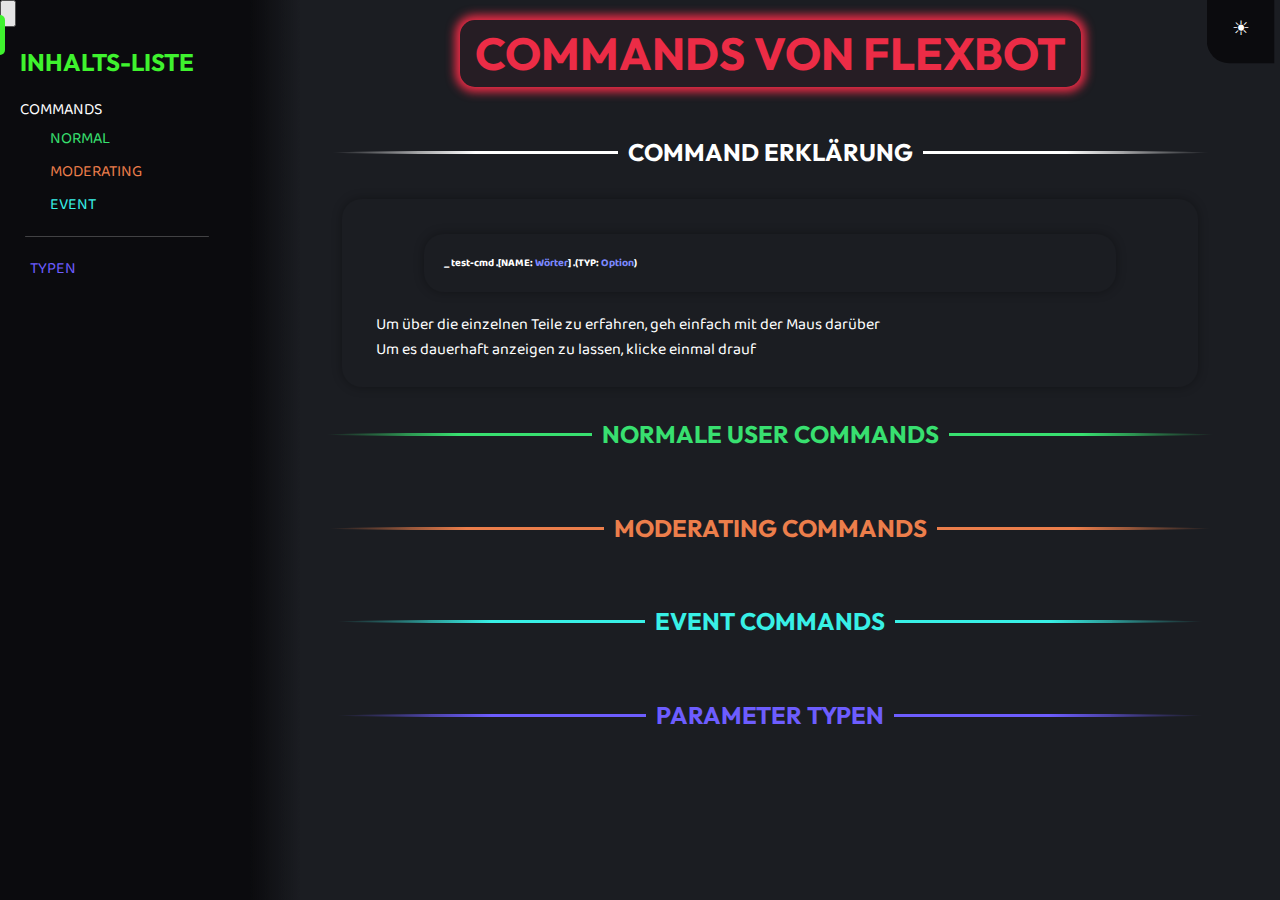
==== index.html @ 908ce5aa "HTML Umbau" ====
<!DOCTYPE html>
<head>
    <title>FlexBot Help</title>
    <link rel="icon" href="https://raw.githubusercontent.com/FlexGamesGitHub/FlexBot/gh-pages/Bot_Profilbild_N.ico">
    <link rel="stylesheet" href="main.css">
</head>
<body ondragstart="return!1" ondrop="return!1" class="dark-mode" style="transition:color 500ms ease-in-out,background-color 500ms ease-in-out">
    <div id="content-list" style="transition:color 500ms ease-in-out,background-color 500ms ease-in-out">
        <div id="settings">
            <button id="bug-report">
                <svg viewBox="0 0 20 20">
                    <path d="M15.3 14.89l2.77 2.77a1 1 0 0 1 0 1.41 1 1 0 0 1-1.41 0l-2.59-2.58A5.99 5.99 0 0 1 11 18V9.04a1 1 0 0 0-2 0V18a5.98 5.98 0 0 1-3.07-1.51l-2.59 2.58a1 1 0 0 1-1.41 0 1 1 0 0 1 0-1.41l2.77-2.77A5.95 5.95 0 0 1 4.07 13H1a1 1 0 1 1 0-2h3V8.41L.93 5.34a1 1 0 0 1 0-1.41 1 1 0 0 1 1.41 0l2.1 2.1h11.12l2.1-2.1a1 1 0 0 1 1.41 0 1 1 0 0 1 0 1.41L16 8.41V11h3a1 1 0 1 1 0 2h-3.07c-.1.67-.32 1.31-.63 1.89zM15 5H5a5 5 0 1 1 10 0z"/>
                </svg>
            </button>
            <button id="d-l-s">&#9728;</button>
        </div>
        <h2>INHALTS-LISTE</h2>
        <ul id="content-list-list">
            COMMANDS<br>
            <ul id="normal-list" class="shown"><a class="c-l-scnd-header c-l-normal-header" href="#header-normal-cmds">NORMAL</a></ul>
            <ul id="mod-list"><a class="c-l-scnd-header c-l-mod-header" href="#header-mod-cmds">MODERATING</a></ul>
            <ul id="event-list"><a class="c-l-scnd-header c-l-event-header" href="#header-event-cmds">EVENT</a></ul>
            <div class="divider"></div>
            <ul id="type-list"><a class="c-l-scnd-header c-l-type-header" href="#header-param-type">TYPEN</a></ul>
        </ul>
    </div>
    <main>
        <h1>COMMANDS VON FLEXBOT</h1>
        <h4 id="header-cmd-expl">COMMAND ERKLÄRUNG</h4>
        <div class="cmd-expl-item cmd-item" id="cmd-expl">
            <h6 class="cmd-item" id="cmd-expl-cmd">
                <span id="cmd-expl-prefix">_</span>
                <span id="cmd-expl-name">test-cmd</span>
                <span id="cmd-expl-param1">.[NAME: <a href="#param-type-wörter">Wörter</a>]</span>
                <span id="cmd-expl-param2">.(TYP: <a href="#param-type-option">Option</a>)</span>
            </h6>
            <span class="cmd-descr">Um über die einzelnen Teile zu erfahren, geh einfach mit der Maus darüber<br/>Um es dauerhaft anzeigen zu lassen, klicke einmal drauf</span>
        </div>
        <h4 id="header-normal-cmds">NORMALE USER COMMANDS</h4>
        <ul id="normal-cmd-list"></ul>
        <h4 id="header-mod-cmds">MODERATING COMMANDS</h4>
        <ul id="mod-cmd-list"></ul>
        <h4 id="header-event-cmds">EVENT COMMANDS</h4>
        <ul id="event-cmd-list"></ul>
        <h4 id="header-param-type">PARAMETER TYPEN</h4>
        <ul id="param-type-list"></ul>
    </main>
</body>
<script src="content.js"></script><script src="funcs.js"></script>
---- main.css ----
@import url(https://fonts.googleapis.com/css2?family=Baloo%202:wght@100;300;400;500;700&display=swap);@import url(https://fonts.googleapis.com/css2?family=Outfit:wght@100;300;400;500;700&display=swap);.dark-mode{--main-color:#ec2c46;--main-color-opac1:#ec2c450e;--second-color:#3ff32e;--normal-color:#38e070;--normal-color-opac1:#38e0703f;--normal-color-opac2:#38e07010;--mod-color:#ec7e4b;--mod-color-opac1:#ec7e4b3f;--mod-color-opac2:#ec7e4b10;--event-color:#38f0e6;--event-color-opac1:#38f0e63f;--event-color-opac2:#38f0e710;--type-color:#6d5dff;--type-color-opac1:#6d5dff3f;--type-color-opac2:#6d5dff10;--link:#7c89ff;--link-opac1:#3a64ee0e;--bg:#1b1d22;--bg2:#0b0b0e;--head-font:Outfit,Arial;--secondary-font:'Baloo 2',Arial}.light-mode{--main-color:#8f1324;--main-color-opac1:#8f13240e;--second-color:#1f8b10;--normal-color:#096e2d;--normal-color-opac1:#096e2d3f;--normal-color-opac2:#096e2d0e;--mod-color:#81472c;--mod-color-opac1:#81472c3f;--mod-color-opac2:#81472c0e;--event-color:#3a8b87;--event-color-opac1:#3a8b873f;--event-color-opac2:#3a8b870e;--type-color:#43337a;--type-color-opac1:#43337a3f;--type-color-opac2:#43337a0e;--link:#364380;--link-opac1:#3643800e;--bg:#ffffff;--bg2:#ececec;--head-font:Outfit,Arial;--secondary-font:'Baloo 2',Arial}.dark-mode *{font-family:var(--secondary-font);color:#fff;scroll-margin-top:7px}.light-mode *{font-family:var(--secondary-font);color:#000;scroll-margin-top:15px}body{background-color:var(--bg);justify-content:center;display:grid;grid-template-columns:[content-list] 250px [commands] calc(100% - 250px);width:100%;height:100vh;margin:0;min-width:1130px;min-height:500px}h2{margin:20px;color:var(--second-color)!important}h1,h2,h3,h4,h5,h6{font-family:var(--head-font)!important}ul{list-style-type:none}a{text-decoration:none}::-webkit-scrollbar{width:10px!important}::-webkit-scrollbar-thumb{background-color:var(--main-color)!important;border-radius:10px!important}.dark-mode ::selection{color:#fff;background-color:var(--main-color)}.light-mode ::selection{color:#000;background-color:var(--main-color)}#content-list{position:fixed;grid-column:content-list;left:0;top:0;overflow-y:auto;max-height:100%;width:250px;background-color:var(--bg2);height:100%}#content-list::after{content:'';position:fixed;left:250px;top:0;height:100vh;width:50px;background-image:linear-gradient(to right,var(--bg2),transparent)}#content-list *{user-select:none}#content-list-list{padding-left:20px}#content-list>h2::before{content:'';position:absolute;left:0;top:15px;background-color:currentColor;border-radius:0 15px 15px 0;width:5px;height:40px}.c-l-normal-header{color:var(--normal-color)!important}.c-l-mod-header{color:var(--mod-color)!important}.c-l-event-header{color:var(--event-color)!important}.c-l-type-header{color:var(--type-color)!important}.c-l-scnd-header{border-radius:12px;transition:background-color .2s ease-in-out;width:calc(100% - 15px)!important;margin-right:5px}#content-list-list>ul{padding-left:20px}.content-list-item{border-radius:12px;margin-left:20px;margin-right:5px;transition:background-color .2s ease-in-out}#content-list-list a{display:block;width:calc(100% - 10px);height:100%;padding:4px 0 4px 10px}#content-list .divider{background-color:rgba(255,255,255,.226);margin:15px 5px;border-radius:15px;width:80%;height:1px}#content-list #type-list{padding-left:0}#normal-list .content-list-item,#normal-list .content-list-item>a{color:var(--normal-color);filter:brightness(130%)}#mod-list .content-list-item,#mod-list .content-list-item>a{color:var(--mod-color);filter:brightness(130%)}#event-list .content-list-item,#event-list .content-list-item>a{color:var(--event-color);filter:brightness(130%)}#type-list .content-list-item,#type-list .content-list-item>a{color:var(--type-color);filter:brightness(130%)}#normal-list .c-l-scnd-header:hover,#normal-list .content-list-item:hover{background-color:var(--normal-color-opac2)}#mod-list .c-l-scnd-header:hover,#mod-list .content-list-item:hover{background-color:var(--mod-color-opac2)}#event-list .c-l-scnd-header:hover,#event-list .content-list-item:hover{background-color:var(--event-color-opac2)}#type-list .c-l-scnd-header:hover,#type-list .content-list-item:hover{background-color:var(--type-color-opac2)}#normal-list .c-l-scnd-header:active,#normal-list .content-list-item:active{background-color:var(--normal-color-opac1)}#mod-list .c-l-scnd-header:active,#mod-list .content-list-item:active{background-color:var(--mod-color-opac1)}#event-list .c-l-scnd-header:active,#event-list .content-list-item:active{background-color:var(--event-color-opac1)}#type-list .c-l-scnd-header:active,#type-list .content-list-item:active{background-color:var(--type-color-opac1)}#event-list,#mod-list,#normal-list,#type-list{overflow-y:hidden}#d-l-s{background-color:var(--bg2);padding:7px;border:none;transform:scale(1.5);border-bottom-left-radius:15px;position:fixed;top:7px;right:17px;transition:filter .2s ease-in-out;height:45px;width:45px;cursor:pointer}#d-l-s:hover{filter:brightness(90%)}#d-l-s:active{filter:brightness(75%)}.dark-mode #d-l-s:hover{filter:brightness(125%)}.dark-mode #d-l-s:active{filter:brightness(150%)}main{grid-column:commands;margin-left:10px;scroll-behavior:smooth}main>ul{padding:0}main a{color:var(--link)!important;transition:filter .2s ease-in-out!important}main a:hover{filter:brightness(88%)}main a:active{filter:brightness(75%)}main .divider{border-radius:30%;box-shadow:0 0 3px 3px var(--second-color);background-color:var(--second-color);width:80%;height:1px;margin:40px 0}main h1{font-size:45px;color:var(--main-color)!important;background-color:var(--main-color-opac1);width:max-content;margin:auto;margin-top:20px!important;margin-bottom:50px!important;padding:5px 15px;border-radius:15px;box-shadow:0 0 10px 5px var(--main-color);user-select:none}main h4{display:flex;justify-content:center;font-size:x-large}main h4::before{content:'';height:3px;margin-top:14px;flex-grow:0.4;background:linear-gradient(to left,currentColor 50%,transparent);margin-right:10px;border-radius:50% 0 0 50%}main h4::after{content:'';height:3px;margin-top:14px;flex-grow:0.4;background:linear-gradient(to right,currentColor 50%,transparent);margin-left:10px;border-radius:0 50% 50% 0}#header-normal-cmds{color:var(--normal-color)!important;user-select:none}#header-mod-cmds{color:var(--mod-color)!important;user-select:none}#header-event-cmds{color:var(--event-color)!important;user-select:none}#header-param-type{color:var(--type-color)!important;user-select:none}code{border-radius:15px;padding:3px 5px}.normal-cmd-code{background-color:var(--normal-color-opac2);border:1px solid var(--normal-color-opac1)}.mod-cmd-code{background-color:var(--mod-color-opac2);border:1px solid var(--mod-color-opac1)}.event-cmd-code{background-color:var(--event-color-opac2);border:1px solid var(--event-color-opac1)}.param-type-code{background-color:var(--type-color-opac2);border:1px solid var(--type-color-opac1)}.cmd-item{width:80%;border-radius:20px;padding:20px;margin:auto;margin-top:15px!important;margin-bottom:15px!important;box-shadow:0 0 10px 1px #00000046}.light-mode .cmd-item{box-shadow:0 0 10px 1px #00000021}.normal-cmd,.normal-cmd-aliases,.normal-cmd-channels,.normal-cmd-data,.normal-cmd-header,.normal-cmd-item,.normal-cmd-opt-types{background-color:var(--normal-color-opac2)}.mod-cmd,.mod-cmd-aliases,.mod-cmd-channels,.mod-cmd-data,.mod-cmd-header,.mod-cmd-item,.mod-cmd-opt-types{background-color:var(--mod-color-opac2)}.event-cmd,.event-cmd-aliases,.event-cmd-channels,.event-cmd-data,.event-cmd-header,.event-cmd-item,.event-cmd-opt-types{background-color:var(--event-color-opac2)}.param-type,.param-type-item{background-color:var(--type-color-opac2)}.cmd{font-size:22px;margin:0 0 10px 0;border-radius:15px;padding:5px 15px}.cmd-data{display:grid;grid-template-columns:[left] 50% [right] 50%;border-radius:15px;margin-bottom:15px}.cmd-aliases,.cmd-opt-types{border-radius:15px;padding:7px 14px;grid-column:left;width:fit-content;height:fit-content;margin:10px}.cmd-aliases+.cmd-opt-types{margin-top:0}.cmd-opt-types{max-height:45px;overflow-x:auto}.cmd-channels{grid-column:right;grid-row:1;border-radius:15px;padding:7px 14px;width:fit-content;height:fit-content;display:flex;align-items:center;margin:10px;margin-left:auto}.cmd-descr{margin-left:4px;padding:5px 10px;text-align:left;display:inline-block;border-radius:5px;border-top:0!important;border-right:0!important}.normal-cmd-descr{border:2px solid var(--normal-color-opac1)}.mod-cmd-descr{border:2px solid var(--mod-color-opac1)}.event-cmd-descr{border:2px solid var(--event-color-opac1)}.param-type-descr{border:2px solid var(--type-color-opac1)}#event-cmd-list,#mod-cmd-list,#normal-cmd-list,#param-type-list{transition:150ms ease-in-out;overflow-y:hidden}
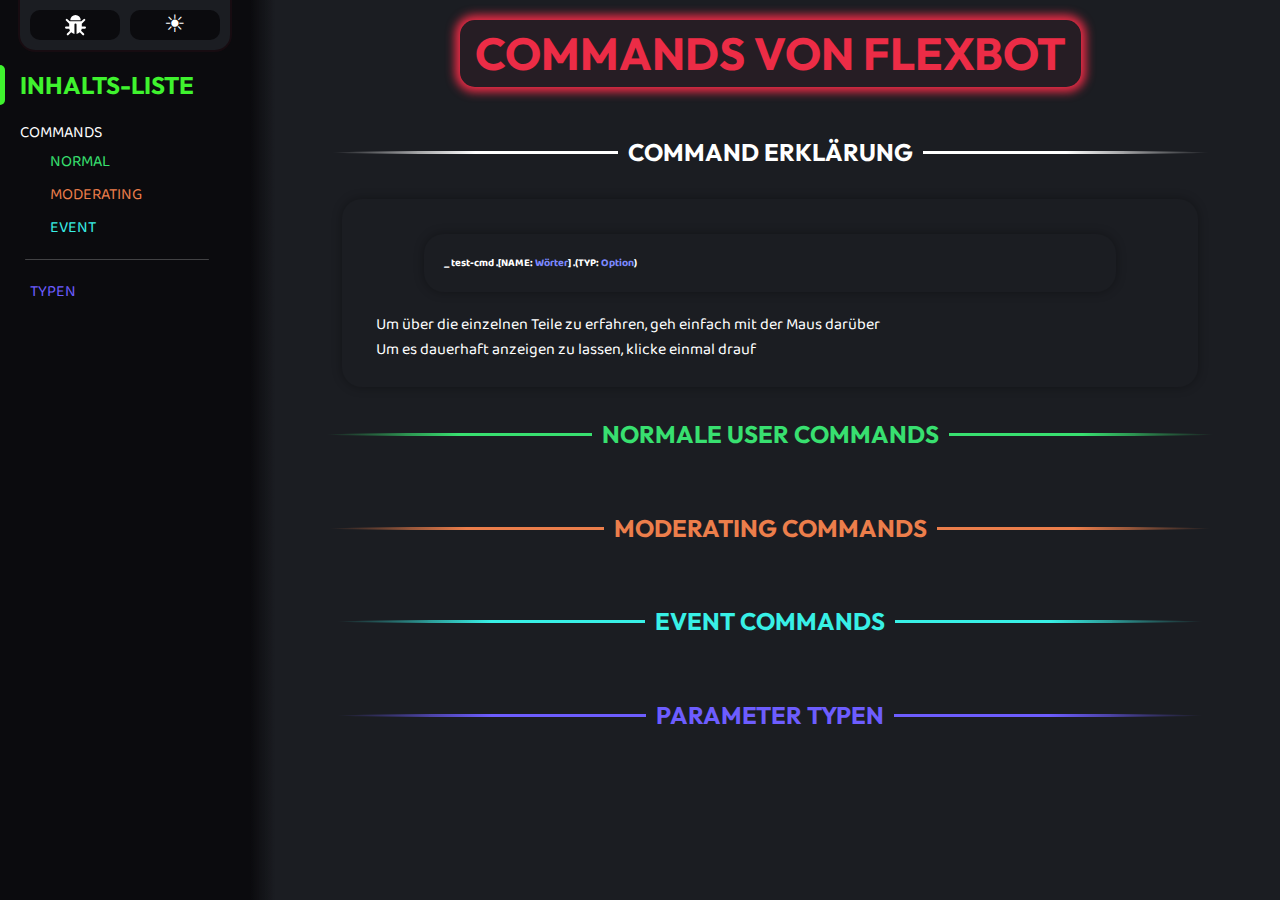
==== commit 59f863e8: "Update Fix 3" ====
--- a/index.html
+++ b/index.html
@@ -7,8 +7,8 @@
 <body ondragstart="return!1" ondrop="return!1" class="dark-mode" style="transition:color 500ms ease-in-out,background-color 500ms ease-in-out">
     <div id="content-list" style="transition:color 500ms ease-in-out,background-color 500ms ease-in-out">
         <div id="settings">
-            <button id="bug-report">
-                <svg viewBox="0 0 20 20">
+            <button id="bug-report" target="_blank" href="">
+                <svg viewBox="0 0 20 20" height="21" width="21">
                     <path d="M15.3 14.89l2.77 2.77a1 1 0 0 1 0 1.41 1 1 0 0 1-1.41 0l-2.59-2.58A5.99 5.99 0 0 1 11 18V9.04a1 1 0 0 0-2 0V18a5.98 5.98 0 0 1-3.07-1.51l-2.59 2.58a1 1 0 0 1-1.41 0 1 1 0 0 1 0-1.41l2.77-2.77A5.95 5.95 0 0 1 4.07 13H1a1 1 0 1 1 0-2h3V8.41L.93 5.34a1 1 0 0 1 0-1.41 1 1 0 0 1 1.41 0l2.1 2.1h11.12l2.1-2.1a1 1 0 0 1 1.41 0 1 1 0 0 1 0 1.41L16 8.41V11h3a1 1 0 1 1 0 2h-3.07c-.1.67-.32 1.31-.63 1.89zM15 5H5a5 5 0 1 1 10 0z"/>
                 </svg>
             </button>
--- a/main.css
+++ b/main.css
@@ -1 +1 @@
-@import url(https://fonts.googleapis.com/css2?family=Baloo%202:wght@100;300;400;500;700&display=swap);@import url(https://fonts.googleapis.com/css2?family=Outfit:wght@100;300;400;500;700&display=swap);.dark-mode{--main-color:#ec2c46;--main-color-opac1:#ec2c450e;--second-color:#3ff32e;--normal-color:#38e070;--normal-color-opac1:#38e0703f;--normal-color-opac2:#38e07010;--mod-color:#ec7e4b;--mod-color-opac1:#ec7e4b3f;--mod-color-opac2:#ec7e4b10;--event-color:#38f0e6;--event-color-opac1:#38f0e63f;--event-color-opac2:#38f0e710;--type-color:#6d5dff;--type-color-opac1:#6d5dff3f;--type-color-opac2:#6d5dff10;--link:#7c89ff;--link-opac1:#3a64ee0e;--bg:#1b1d22;--bg2:#0b0b0e;--head-font:Outfit,Arial;--secondary-font:'Baloo 2',Arial}.light-mode{--main-color:#8f1324;--main-color-opac1:#8f13240e;--second-color:#1f8b10;--normal-color:#096e2d;--normal-color-opac1:#096e2d3f;--normal-color-opac2:#096e2d0e;--mod-color:#81472c;--mod-color-opac1:#81472c3f;--mod-color-opac2:#81472c0e;--event-color:#3a8b87;--event-color-opac1:#3a8b873f;--event-color-opac2:#3a8b870e;--type-color:#43337a;--type-color-opac1:#43337a3f;--type-color-opac2:#43337a0e;--link:#364380;--link-opac1:#3643800e;--bg:#ffffff;--bg2:#ececec;--head-font:Outfit,Arial;--secondary-font:'Baloo 2',Arial}.dark-mode *{font-family:var(--secondary-font);color:#fff;scroll-margin-top:7px}.light-mode *{font-family:var(--secondary-font);color:#000;scroll-margin-top:15px}body{background-color:var(--bg);justify-content:center;display:grid;grid-template-columns:[content-list] 250px [commands] calc(100% - 250px);width:100%;height:100vh;margin:0;min-width:1130px;min-height:500px}h2{margin:20px;color:var(--second-color)!important}h1,h2,h3,h4,h5,h6{font-family:var(--head-font)!important}ul{list-style-type:none}a{text-decoration:none}::-webkit-scrollbar{width:10px!important}::-webkit-scrollbar-thumb{background-color:var(--main-color)!important;border-radius:10px!important}.dark-mode ::selection{color:#fff;background-color:var(--main-color)}.light-mode ::selection{color:#000;background-color:var(--main-color)}#content-list{position:fixed;grid-column:content-list;left:0;top:0;overflow-y:auto;max-height:100%;width:250px;background-color:var(--bg2);height:100%}#content-list::after{content:'';position:fixed;left:250px;top:0;height:100vh;width:50px;background-image:linear-gradient(to right,var(--bg2),transparent)}#content-list *{user-select:none}#content-list-list{padding-left:20px}#content-list>h2::before{content:'';position:absolute;left:0;top:15px;background-color:currentColor;border-radius:0 15px 15px 0;width:5px;height:40px}.c-l-normal-header{color:var(--normal-color)!important}.c-l-mod-header{color:var(--mod-color)!important}.c-l-event-header{color:var(--event-color)!important}.c-l-type-header{color:var(--type-color)!important}.c-l-scnd-header{border-radius:12px;transition:background-color .2s ease-in-out;width:calc(100% - 15px)!important;margin-right:5px}#content-list-list>ul{padding-left:20px}.content-list-item{border-radius:12px;margin-left:20px;margin-right:5px;transition:background-color .2s ease-in-out}#content-list-list a{display:block;width:calc(100% - 10px);height:100%;padding:4px 0 4px 10px}#content-list .divider{background-color:rgba(255,255,255,.226);margin:15px 5px;border-radius:15px;width:80%;height:1px}#content-list #type-list{padding-left:0}#normal-list .content-list-item,#normal-list .content-list-item>a{color:var(--normal-color);filter:brightness(130%)}#mod-list .content-list-item,#mod-list .content-list-item>a{color:var(--mod-color);filter:brightness(130%)}#event-list .content-list-item,#event-list .content-list-item>a{color:var(--event-color);filter:brightness(130%)}#type-list .content-list-item,#type-list .content-list-item>a{color:var(--type-color);filter:brightness(130%)}#normal-list .c-l-scnd-header:hover,#normal-list .content-list-item:hover{background-color:var(--normal-color-opac2)}#mod-list .c-l-scnd-header:hover,#mod-list .content-list-item:hover{background-color:var(--mod-color-opac2)}#event-list .c-l-scnd-header:hover,#event-list .content-list-item:hover{background-color:var(--event-color-opac2)}#type-list .c-l-scnd-header:hover,#type-list .content-list-item:hover{background-color:var(--type-color-opac2)}#normal-list .c-l-scnd-header:active,#normal-list .content-list-item:active{background-color:var(--normal-color-opac1)}#mod-list .c-l-scnd-header:active,#mod-list .content-list-item:active{background-color:var(--mod-color-opac1)}#event-list .c-l-scnd-header:active,#event-list .content-list-item:active{background-color:var(--event-color-opac1)}#type-list .c-l-scnd-header:active,#type-list .content-list-item:active{background-color:var(--type-color-opac1)}#event-list,#mod-list,#normal-list,#type-list{overflow-y:hidden}#d-l-s{background-color:var(--bg2);padding:7px;border:none;transform:scale(1.5);border-bottom-left-radius:15px;position:fixed;top:7px;right:17px;transition:filter .2s ease-in-out;height:45px;width:45px;cursor:pointer}#d-l-s:hover{filter:brightness(90%)}#d-l-s:active{filter:brightness(75%)}.dark-mode #d-l-s:hover{filter:brightness(125%)}.dark-mode #d-l-s:active{filter:brightness(150%)}main{grid-column:commands;margin-left:10px;scroll-behavior:smooth}main>ul{padding:0}main a{color:var(--link)!important;transition:filter .2s ease-in-out!important}main a:hover{filter:brightness(88%)}main a:active{filter:brightness(75%)}main .divider{border-radius:30%;box-shadow:0 0 3px 3px var(--second-color);background-color:var(--second-color);width:80%;height:1px;margin:40px 0}main h1{font-size:45px;color:var(--main-color)!important;background-color:var(--main-color-opac1);width:max-content;margin:auto;margin-top:20px!important;margin-bottom:50px!important;padding:5px 15px;border-radius:15px;box-shadow:0 0 10px 5px var(--main-color);user-select:none}main h4{display:flex;justify-content:center;font-size:x-large}main h4::before{content:'';height:3px;margin-top:14px;flex-grow:0.4;background:linear-gradient(to left,currentColor 50%,transparent);margin-right:10px;border-radius:50% 0 0 50%}main h4::after{content:'';height:3px;margin-top:14px;flex-grow:0.4;background:linear-gradient(to right,currentColor 50%,transparent);margin-left:10px;border-radius:0 50% 50% 0}#header-normal-cmds{color:var(--normal-color)!important;user-select:none}#header-mod-cmds{color:var(--mod-color)!important;user-select:none}#header-event-cmds{color:var(--event-color)!important;user-select:none}#header-param-type{color:var(--type-color)!important;user-select:none}code{border-radius:15px;padding:3px 5px}.normal-cmd-code{background-color:var(--normal-color-opac2);border:1px solid var(--normal-color-opac1)}.mod-cmd-code{background-color:var(--mod-color-opac2);border:1px solid var(--mod-color-opac1)}.event-cmd-code{background-color:var(--event-color-opac2);border:1px solid var(--event-color-opac1)}.param-type-code{background-color:var(--type-color-opac2);border:1px solid var(--type-color-opac1)}.cmd-item{width:80%;border-radius:20px;padding:20px;margin:auto;margin-top:15px!important;margin-bottom:15px!important;box-shadow:0 0 10px 1px #00000046}.light-mode .cmd-item{box-shadow:0 0 10px 1px #00000021}.normal-cmd,.normal-cmd-aliases,.normal-cmd-channels,.normal-cmd-data,.normal-cmd-header,.normal-cmd-item,.normal-cmd-opt-types{background-color:var(--normal-color-opac2)}.mod-cmd,.mod-cmd-aliases,.mod-cmd-channels,.mod-cmd-data,.mod-cmd-header,.mod-cmd-item,.mod-cmd-opt-types{background-color:var(--mod-color-opac2)}.event-cmd,.event-cmd-aliases,.event-cmd-channels,.event-cmd-data,.event-cmd-header,.event-cmd-item,.event-cmd-opt-types{background-color:var(--event-color-opac2)}.param-type,.param-type-item{background-color:var(--type-color-opac2)}.cmd{font-size:22px;margin:0 0 10px 0;border-radius:15px;padding:5px 15px}.cmd-data{display:grid;grid-template-columns:[left] 50% [right] 50%;border-radius:15px;margin-bottom:15px}.cmd-aliases,.cmd-opt-types{border-radius:15px;padding:7px 14px;grid-column:left;width:fit-content;height:fit-content;margin:10px}.cmd-aliases+.cmd-opt-types{margin-top:0}.cmd-opt-types{max-height:45px;overflow-x:auto}.cmd-channels{grid-column:right;grid-row:1;border-radius:15px;padding:7px 14px;width:fit-content;height:fit-content;display:flex;align-items:center;margin:10px;margin-left:auto}.cmd-descr{margin-left:4px;padding:5px 10px;text-align:left;display:inline-block;border-radius:5px;border-top:0!important;border-right:0!important}.normal-cmd-descr{border:2px solid var(--normal-color-opac1)}.mod-cmd-descr{border:2px solid var(--mod-color-opac1)}.event-cmd-descr{border:2px solid var(--event-color-opac1)}.param-type-descr{border:2px solid var(--type-color-opac1)}#event-cmd-list,#mod-cmd-list,#normal-cmd-list,#param-type-list{transition:150ms ease-in-out;overflow-y:hidden}+@import url(https://fonts.googleapis.com/css2?family=Baloo%202:wght@100;300;400;500;700&display=swap);@import url(https://fonts.googleapis.com/css2?family=Outfit:wght@100;300;400;500;700&display=swap);.dark-mode{--main-color:#ec2c46;--main-color-opac1:#ec2c450e;--second-color:#3ff32e;--normal-color:#38e070;--normal-color-opac1:#38e0703f;--normal-color-opac2:#38e07010;--mod-color:#ec7e4b;--mod-color-opac1:#ec7e4b3f;--mod-color-opac2:#ec7e4b10;--event-color:#38f0e6;--event-color-opac1:#38f0e63f;--event-color-opac2:#38f0e710;--type-color:#6d5dff;--type-color-opac1:#6d5dff3f;--type-color-opac2:#6d5dff10;--link:#7c89ff;--link-opac1:#3a64ee0e;--bg:#1b1d22;--bg2:#0b0b0e;--contrast:#fff;--head-font:Outfit,Arial;--secondary-font:'Baloo 2',Arial}.light-mode{--main-color:#8f1324;--main-color-opac1:#8f13240e;--second-color:#1f8b10;--normal-color:#096e2d;--normal-color-opac1:#096e2d3f;--normal-color-opac2:#096e2d0e;--mod-color:#81472c;--mod-color-opac1:#81472c3f;--mod-color-opac2:#81472c0e;--event-color:#3a8b87;--event-color-opac1:#3a8b873f;--event-color-opac2:#3a8b870e;--type-color:#43337a;--type-color-opac1:#43337a3f;--type-color-opac2:#43337a0e;--link:#364380;--link-opac1:#3643800e;--bg:#ffffff;--bg2:#ececec;--contrast:#000;--head-font:Outfit,Arial;--secondary-font:'Baloo 2',Arial}.dark-mode *{font-family:var(--secondary-font);color:#fff;scroll-margin-top:7px}.light-mode *{font-family:var(--secondary-font);color:#000;scroll-margin-top:15px}body{background-color:var(--bg);justify-content:center;display:grid;grid-template-columns:[content-list] 250px [commands] calc(100% - 250px);width:100%;height:100vh;margin:0;min-width:1130px;min-height:500px}h2{margin:20px;color:var(--second-color)!important}h1,h2,h3,h4,h5,h6{font-family:var(--head-font)!important}ul{list-style-type:none}a{text-decoration:none}::-webkit-scrollbar{width:10px!important}::-webkit-scrollbar-thumb{background-color:var(--main-color)!important;border-radius:10px!important}::selection{color:var(--contrast);background-color:var(--main-color)}#content-list{position:fixed;grid-column:content-list;left:0;top:0;overflow-y:auto;max-height:100%;width:250px;background-color:var(--bg2);height:100%}#content-list::after{content:'';position:fixed;left:250px;top:0;height:100vh;width:25px;background-image:linear-gradient(to right,var(--bg2),transparent)}#content-list *{user-select:none}#content-list-list{padding-left:20px}#settings{display:flex;height:50px;margin:0 20px 20px 20px;border-radius:0 0 15px 15px;background-color:var(--bg);box-shadow:0 0 0 2px var(--main-color-opac1)}#bug-report,#d-l-s{display:flex;justify-content:center;align-items:center;border:none;background-color:var(--bg2);color:var(--contrast);fill:var(--contrast);width:calc(50% - 15px);margin:10px;height:calc(100% - 20px);transition:box-shadow 125ms ease-in-out,filter 125ms ease-in-out;border-radius:10px}#bug-report{margin-right:5px}#d-l-s{margin-left:5px;font-size:x-large}#bug-report:hover,#d-l-s:hover{box-shadow:var(--main-color) 0 0 0 1px}#bug-report:active,#d-l-s:active{background-color:var(--bg)}#content-list>h2::before{content:'';position:absolute;left:0;top:65px;background-color:currentColor;border-radius:0 15px 15px 0;width:5px;height:40px}.c-l-normal-header{color:var(--normal-color)!important}.c-l-mod-header{color:var(--mod-color)!important}.c-l-event-header{color:var(--event-color)!important}.c-l-type-header{color:var(--type-color)!important}.c-l-scnd-header{border-radius:12px;transition:background-color .2s ease-in-out;width:calc(100% - 15px)!important;margin-right:5px}#content-list-list>ul{padding-left:20px}.content-list-item{border-radius:12px;margin-left:20px;margin-right:5px;transition:background-color .2s ease-in-out}#content-list-list a{display:block;width:calc(100% - 10px);height:100%;padding:4px 0 4px 10px}#content-list .divider{background-color:rgba(255,255,255,.226);margin:15px 5px;border-radius:15px;width:80%;height:1px}#content-list #type-list{padding-left:0}#normal-list .content-list-item,#normal-list .content-list-item>a{color:var(--normal-color);filter:brightness(130%)}#mod-list .content-list-item,#mod-list .content-list-item>a{color:var(--mod-color);filter:brightness(130%)}#event-list .content-list-item,#event-list .content-list-item>a{color:var(--event-color);filter:brightness(130%)}#type-list .content-list-item,#type-list .content-list-item>a{color:var(--type-color);filter:brightness(130%)}#normal-list .c-l-scnd-header:hover,#normal-list .content-list-item:hover{background-color:var(--normal-color-opac2)}#mod-list .c-l-scnd-header:hover,#mod-list .content-list-item:hover{background-color:var(--mod-color-opac2)}#event-list .c-l-scnd-header:hover,#event-list .content-list-item:hover{background-color:var(--event-color-opac2)}#type-list .c-l-scnd-header:hover,#type-list .content-list-item:hover{background-color:var(--type-color-opac2)}#normal-list .c-l-scnd-header:active,#normal-list .content-list-item:active{background-color:var(--normal-color-opac1)}#mod-list .c-l-scnd-header:active,#mod-list .content-list-item:active{background-color:var(--mod-color-opac1)}#event-list .c-l-scnd-header:active,#event-list .content-list-item:active{background-color:var(--event-color-opac1)}#type-list .c-l-scnd-header:active,#type-list .content-list-item:active{background-color:var(--type-color-opac1)}#event-list,#mod-list,#normal-list,#type-list{overflow-y:hidden}main{grid-column:commands;margin-left:10px;scroll-behavior:smooth}main>ul{padding:0}main a{color:var(--link)!important;transition:filter .2s ease-in-out!important}main a:hover{filter:brightness(88%)}main a:active{filter:brightness(75%)}main .divider{border-radius:30%;box-shadow:0 0 3px 3px var(--second-color);background-color:var(--second-color);width:80%;height:1px;margin:40px 0}main h1{font-size:45px;color:var(--main-color)!important;background-color:var(--main-color-opac1);width:max-content;margin:auto;margin-top:20px!important;margin-bottom:50px!important;padding:5px 15px;border-radius:15px;box-shadow:0 0 10px 5px var(--main-color);user-select:none}main h4{display:flex;justify-content:center;font-size:x-large}main h4::before{content:'';height:3px;margin-top:14px;flex-grow:0.4;background:linear-gradient(to left,currentColor 50%,transparent);margin-right:10px;border-radius:50% 0 0 50%}main h4::after{content:'';height:3px;margin-top:14px;flex-grow:0.4;background:linear-gradient(to right,currentColor 50%,transparent);margin-left:10px;border-radius:0 50% 50% 0}#header-normal-cmds{color:var(--normal-color)!important;user-select:none}#header-mod-cmds{color:var(--mod-color)!important;user-select:none}#header-event-cmds{color:var(--event-color)!important;user-select:none}#header-param-type{color:var(--type-color)!important;user-select:none}code{border-radius:15px;padding:3px 5px}.normal-cmd-code{background-color:var(--normal-color-opac2);border:1px solid var(--normal-color-opac1)}.mod-cmd-code{background-color:var(--mod-color-opac2);border:1px solid var(--mod-color-opac1)}.event-cmd-code{background-color:var(--event-color-opac2);border:1px solid var(--event-color-opac1)}.param-type-code{background-color:var(--type-color-opac2);border:1px solid var(--type-color-opac1)}.cmd-item{width:80%;border-radius:20px;padding:20px;margin:auto;margin-top:15px!important;margin-bottom:15px!important;box-shadow:0 0 10px 1px #00000046}.light-mode .cmd-item{box-shadow:0 0 10px 1px #00000021}.normal-cmd,.normal-cmd-aliases,.normal-cmd-channels,.normal-cmd-data,.normal-cmd-header,.normal-cmd-item,.normal-cmd-opt-types{background-color:var(--normal-color-opac2)}.mod-cmd,.mod-cmd-aliases,.mod-cmd-channels,.mod-cmd-data,.mod-cmd-header,.mod-cmd-item,.mod-cmd-opt-types{background-color:var(--mod-color-opac2)}.event-cmd,.event-cmd-aliases,.event-cmd-channels,.event-cmd-data,.event-cmd-header,.event-cmd-item,.event-cmd-opt-types{background-color:var(--event-color-opac2)}.param-type,.param-type-item{background-color:var(--type-color-opac2)}.cmd{font-size:22px;margin:0 0 10px 0;border-radius:15px;padding:5px 15px}.cmd-data{display:grid;grid-template-columns:[left] 50% [right] 50%;border-radius:15px;margin-bottom:15px}.cmd-aliases,.cmd-opt-types{border-radius:15px;padding:7px 14px;grid-column:left;width:fit-content;height:fit-content;margin:10px}.cmd-aliases+.cmd-opt-types{margin-top:0}.cmd-opt-types{max-height:45px;overflow-x:auto}.cmd-channels{grid-column:right;grid-row:1;border-radius:15px;padding:7px 14px;width:fit-content;height:fit-content;display:flex;align-items:center;margin:10px;margin-left:auto}.cmd-descr{margin-left:4px;padding:5px 10px;text-align:left;display:inline-block;border-radius:5px;border-top:0!important;border-right:0!important}.normal-cmd-descr{border:2px solid var(--normal-color-opac1)}.mod-cmd-descr{border:2px solid var(--mod-color-opac1)}.event-cmd-descr{border:2px solid var(--event-color-opac1)}.param-type-descr{border:2px solid var(--type-color-opac1)}#event-cmd-list,#mod-cmd-list,#normal-cmd-list,#param-type-list{transition:150ms ease-in-out;overflow-y:hidden}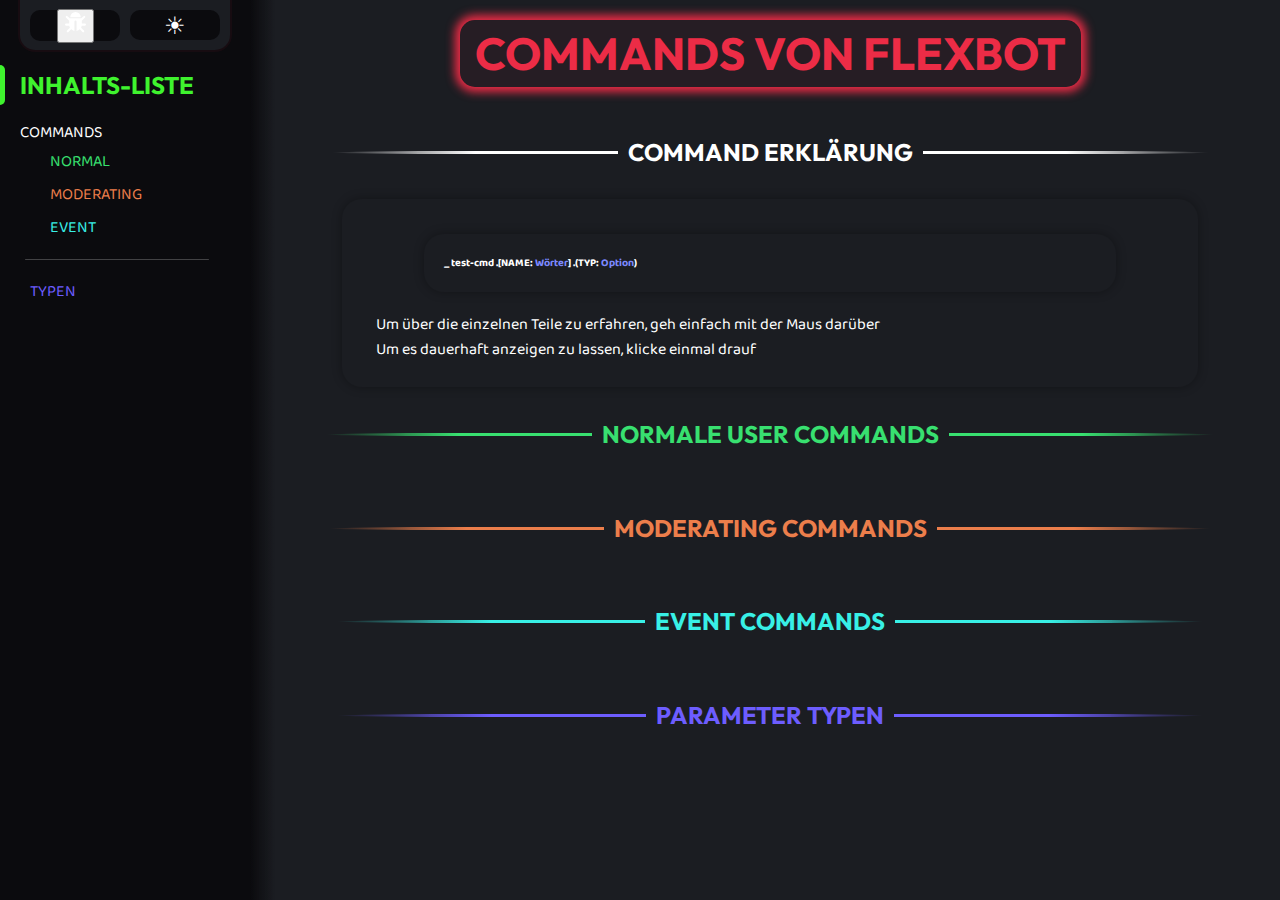
==== commit d0c4162b: "Update Fix 5 :)" ====
--- a/index.html
+++ b/index.html
@@ -7,11 +7,13 @@
 <body ondragstart="return!1" ondrop="return!1" class="dark-mode" style="transition:color 500ms ease-in-out,background-color 500ms ease-in-out">
     <div id="content-list" style="transition:color 500ms ease-in-out,background-color 500ms ease-in-out">
         <div id="settings">
-            <button id="bug-report" target="_blank" href="">
-                <svg viewBox="0 0 20 20" height="21" width="21">
-                    <path d="M15.3 14.89l2.77 2.77a1 1 0 0 1 0 1.41 1 1 0 0 1-1.41 0l-2.59-2.58A5.99 5.99 0 0 1 11 18V9.04a1 1 0 0 0-2 0V18a5.98 5.98 0 0 1-3.07-1.51l-2.59 2.58a1 1 0 0 1-1.41 0 1 1 0 0 1 0-1.41l2.77-2.77A5.95 5.95 0 0 1 4.07 13H1a1 1 0 1 1 0-2h3V8.41L.93 5.34a1 1 0 0 1 0-1.41 1 1 0 0 1 1.41 0l2.1 2.1h11.12l2.1-2.1a1 1 0 0 1 1.41 0 1 1 0 0 1 0 1.41L16 8.41V11h3a1 1 0 1 1 0 2h-3.07c-.1.67-.32 1.31-.63 1.89zM15 5H5a5 5 0 1 1 10 0z"/>
-                </svg>
-            </button>
+            <a id="bug-report" target="_blank" href="https://github.com/FlexGamesGitHub/FlexBot/issues/new/choose">
+                <button>
+                    <svg viewBox="0 0 20 20" height="21" width="21">
+                        <path d="M15.3 14.89l2.77 2.77a1 1 0 0 1 0 1.41 1 1 0 0 1-1.41 0l-2.59-2.58A5.99 5.99 0 0 1 11 18V9.04a1 1 0 0 0-2 0V18a5.98 5.98 0 0 1-3.07-1.51l-2.59 2.58a1 1 0 0 1-1.41 0 1 1 0 0 1 0-1.41l2.77-2.77A5.95 5.95 0 0 1 4.07 13H1a1 1 0 1 1 0-2h3V8.41L.93 5.34a1 1 0 0 1 0-1.41 1 1 0 0 1 1.41 0l2.1 2.1h11.12l2.1-2.1a1 1 0 0 1 1.41 0 1 1 0 0 1 0 1.41L16 8.41V11h3a1 1 0 1 1 0 2h-3.07c-.1.67-.32 1.31-.63 1.89zM15 5H5a5 5 0 1 1 10 0z"/>
+                    </svg>
+                </button>
+            </a>
             <button id="d-l-s">&#9728;</button>
         </div>
         <h2>INHALTS-LISTE</h2>
--- a/main.css
+++ b/main.css
@@ -1 +1 @@
-@import url(https://fonts.googleapis.com/css2?family=Baloo%202:wght@100;300;400;500;700&display=swap);@import url(https://fonts.googleapis.com/css2?family=Outfit:wght@100;300;400;500;700&display=swap);.dark-mode{--main-color:#ec2c46;--main-color-opac1:#ec2c450e;--second-color:#3ff32e;--normal-color:#38e070;--normal-color-opac1:#38e0703f;--normal-color-opac2:#38e07010;--mod-color:#ec7e4b;--mod-color-opac1:#ec7e4b3f;--mod-color-opac2:#ec7e4b10;--event-color:#38f0e6;--event-color-opac1:#38f0e63f;--event-color-opac2:#38f0e710;--type-color:#6d5dff;--type-color-opac1:#6d5dff3f;--type-color-opac2:#6d5dff10;--link:#7c89ff;--link-opac1:#3a64ee0e;--bg:#1b1d22;--bg2:#0b0b0e;--contrast:#fff;--head-font:Outfit,Arial;--secondary-font:'Baloo 2',Arial}.light-mode{--main-color:#8f1324;--main-color-opac1:#8f13240e;--second-color:#1f8b10;--normal-color:#096e2d;--normal-color-opac1:#096e2d3f;--normal-color-opac2:#096e2d0e;--mod-color:#81472c;--mod-color-opac1:#81472c3f;--mod-color-opac2:#81472c0e;--event-color:#3a8b87;--event-color-opac1:#3a8b873f;--event-color-opac2:#3a8b870e;--type-color:#43337a;--type-color-opac1:#43337a3f;--type-color-opac2:#43337a0e;--link:#364380;--link-opac1:#3643800e;--bg:#ffffff;--bg2:#ececec;--contrast:#000;--head-font:Outfit,Arial;--secondary-font:'Baloo 2',Arial}.dark-mode *{font-family:var(--secondary-font);color:#fff;scroll-margin-top:7px}.light-mode *{font-family:var(--secondary-font);color:#000;scroll-margin-top:15px}body{background-color:var(--bg);justify-content:center;display:grid;grid-template-columns:[content-list] 250px [commands] calc(100% - 250px);width:100%;height:100vh;margin:0;min-width:1130px;min-height:500px}h2{margin:20px;color:var(--second-color)!important}h1,h2,h3,h4,h5,h6{font-family:var(--head-font)!important}ul{list-style-type:none}a{text-decoration:none}::-webkit-scrollbar{width:10px!important}::-webkit-scrollbar-thumb{background-color:var(--main-color)!important;border-radius:10px!important}::selection{color:var(--contrast);background-color:var(--main-color)}#content-list{position:fixed;grid-column:content-list;left:0;top:0;overflow-y:auto;max-height:100%;width:250px;background-color:var(--bg2);height:100%}#content-list::after{content:'';position:fixed;left:250px;top:0;height:100vh;width:25px;background-image:linear-gradient(to right,var(--bg2),transparent)}#content-list *{user-select:none}#content-list-list{padding-left:20px}#settings{display:flex;height:50px;margin:0 20px 20px 20px;border-radius:0 0 15px 15px;background-color:var(--bg);box-shadow:0 0 0 2px var(--main-color-opac1)}#bug-report,#d-l-s{display:flex;justify-content:center;align-items:center;border:none;background-color:var(--bg2);color:var(--contrast);fill:var(--contrast);width:calc(50% - 15px);margin:10px;height:calc(100% - 20px);transition:box-shadow 125ms ease-in-out,filter 125ms ease-in-out;border-radius:10px}#bug-report{margin-right:5px}#d-l-s{margin-left:5px;font-size:x-large}#bug-report:hover,#d-l-s:hover{box-shadow:var(--main-color) 0 0 0 1px}#bug-report:active,#d-l-s:active{background-color:var(--bg)}#content-list>h2::before{content:'';position:absolute;left:0;top:65px;background-color:currentColor;border-radius:0 15px 15px 0;width:5px;height:40px}.c-l-normal-header{color:var(--normal-color)!important}.c-l-mod-header{color:var(--mod-color)!important}.c-l-event-header{color:var(--event-color)!important}.c-l-type-header{color:var(--type-color)!important}.c-l-scnd-header{border-radius:12px;transition:background-color .2s ease-in-out;width:calc(100% - 15px)!important;margin-right:5px}#content-list-list>ul{padding-left:20px}.content-list-item{border-radius:12px;margin-left:20px;margin-right:5px;transition:background-color .2s ease-in-out}#content-list-list a{display:block;width:calc(100% - 10px);height:100%;padding:4px 0 4px 10px}#content-list .divider{background-color:rgba(255,255,255,.226);margin:15px 5px;border-radius:15px;width:80%;height:1px}#content-list #type-list{padding-left:0}#normal-list .content-list-item,#normal-list .content-list-item>a{color:var(--normal-color);filter:brightness(130%)}#mod-list .content-list-item,#mod-list .content-list-item>a{color:var(--mod-color);filter:brightness(130%)}#event-list .content-list-item,#event-list .content-list-item>a{color:var(--event-color);filter:brightness(130%)}#type-list .content-list-item,#type-list .content-list-item>a{color:var(--type-color);filter:brightness(130%)}#normal-list .c-l-scnd-header:hover,#normal-list .content-list-item:hover{background-color:var(--normal-color-opac2)}#mod-list .c-l-scnd-header:hover,#mod-list .content-list-item:hover{background-color:var(--mod-color-opac2)}#event-list .c-l-scnd-header:hover,#event-list .content-list-item:hover{background-color:var(--event-color-opac2)}#type-list .c-l-scnd-header:hover,#type-list .content-list-item:hover{background-color:var(--type-color-opac2)}#normal-list .c-l-scnd-header:active,#normal-list .content-list-item:active{background-color:var(--normal-color-opac1)}#mod-list .c-l-scnd-header:active,#mod-list .content-list-item:active{background-color:var(--mod-color-opac1)}#event-list .c-l-scnd-header:active,#event-list .content-list-item:active{background-color:var(--event-color-opac1)}#type-list .c-l-scnd-header:active,#type-list .content-list-item:active{background-color:var(--type-color-opac1)}#event-list,#mod-list,#normal-list,#type-list{overflow-y:hidden}main{grid-column:commands;margin-left:10px;scroll-behavior:smooth}main>ul{padding:0}main a{color:var(--link)!important;transition:filter .2s ease-in-out!important}main a:hover{filter:brightness(88%)}main a:active{filter:brightness(75%)}main .divider{border-radius:30%;box-shadow:0 0 3px 3px var(--second-color);background-color:var(--second-color);width:80%;height:1px;margin:40px 0}main h1{font-size:45px;color:var(--main-color)!important;background-color:var(--main-color-opac1);width:max-content;margin:auto;margin-top:20px!important;margin-bottom:50px!important;padding:5px 15px;border-radius:15px;box-shadow:0 0 10px 5px var(--main-color);user-select:none}main h4{display:flex;justify-content:center;font-size:x-large}main h4::before{content:'';height:3px;margin-top:14px;flex-grow:0.4;background:linear-gradient(to left,currentColor 50%,transparent);margin-right:10px;border-radius:50% 0 0 50%}main h4::after{content:'';height:3px;margin-top:14px;flex-grow:0.4;background:linear-gradient(to right,currentColor 50%,transparent);margin-left:10px;border-radius:0 50% 50% 0}#header-normal-cmds{color:var(--normal-color)!important;user-select:none}#header-mod-cmds{color:var(--mod-color)!important;user-select:none}#header-event-cmds{color:var(--event-color)!important;user-select:none}#header-param-type{color:var(--type-color)!important;user-select:none}code{border-radius:15px;padding:3px 5px}.normal-cmd-code{background-color:var(--normal-color-opac2);border:1px solid var(--normal-color-opac1)}.mod-cmd-code{background-color:var(--mod-color-opac2);border:1px solid var(--mod-color-opac1)}.event-cmd-code{background-color:var(--event-color-opac2);border:1px solid var(--event-color-opac1)}.param-type-code{background-color:var(--type-color-opac2);border:1px solid var(--type-color-opac1)}.cmd-item{width:80%;border-radius:20px;padding:20px;margin:auto;margin-top:15px!important;margin-bottom:15px!important;box-shadow:0 0 10px 1px #00000046}.light-mode .cmd-item{box-shadow:0 0 10px 1px #00000021}.normal-cmd,.normal-cmd-aliases,.normal-cmd-channels,.normal-cmd-data,.normal-cmd-header,.normal-cmd-item,.normal-cmd-opt-types{background-color:var(--normal-color-opac2)}.mod-cmd,.mod-cmd-aliases,.mod-cmd-channels,.mod-cmd-data,.mod-cmd-header,.mod-cmd-item,.mod-cmd-opt-types{background-color:var(--mod-color-opac2)}.event-cmd,.event-cmd-aliases,.event-cmd-channels,.event-cmd-data,.event-cmd-header,.event-cmd-item,.event-cmd-opt-types{background-color:var(--event-color-opac2)}.param-type,.param-type-item{background-color:var(--type-color-opac2)}.cmd{font-size:22px;margin:0 0 10px 0;border-radius:15px;padding:5px 15px}.cmd-data{display:grid;grid-template-columns:[left] 50% [right] 50%;border-radius:15px;margin-bottom:15px}.cmd-aliases,.cmd-opt-types{border-radius:15px;padding:7px 14px;grid-column:left;width:fit-content;height:fit-content;margin:10px}.cmd-aliases+.cmd-opt-types{margin-top:0}.cmd-opt-types{max-height:45px;overflow-x:auto}.cmd-channels{grid-column:right;grid-row:1;border-radius:15px;padding:7px 14px;width:fit-content;height:fit-content;display:flex;align-items:center;margin:10px;margin-left:auto}.cmd-descr{margin-left:4px;padding:5px 10px;text-align:left;display:inline-block;border-radius:5px;border-top:0!important;border-right:0!important}.normal-cmd-descr{border:2px solid var(--normal-color-opac1)}.mod-cmd-descr{border:2px solid var(--mod-color-opac1)}.event-cmd-descr{border:2px solid var(--event-color-opac1)}.param-type-descr{border:2px solid var(--type-color-opac1)}#event-cmd-list,#mod-cmd-list,#normal-cmd-list,#param-type-list{transition:150ms ease-in-out;overflow-y:hidden}+@import url(https://fonts.googleapis.com/css2?family=Baloo%202:wght@100;300;400;500;700&display=swap);@import url(https://fonts.googleapis.com/css2?family=Outfit:wght@100;300;400;500;700&display=swap);.dark-mode{--main-color:#ec2c46;--main-color-opac1:#ec2c450e;--second-color:#3ff32e;--normal-color:#38e070;--normal-color-opac1:#38e0703f;--normal-color-opac2:#38e07010;--mod-color:#ec7e4b;--mod-color-opac1:#ec7e4b3f;--mod-color-opac2:#ec7e4b10;--event-color:#38f0e6;--event-color-opac1:#38f0e63f;--event-color-opac2:#38f0e710;--type-color:#6d5dff;--type-color-opac1:#6d5dff3f;--type-color-opac2:#6d5dff10;--link:#7c89ff;--link-opac1:#3a64ee0e;--bg:#1b1d22;--bg2:#0b0b0e;--contrast:#fff;--head-font:Outfit,Arial;--secondary-font:'Baloo 2',Arial}.light-mode{--main-color:#8f1324;--main-color-opac1:#8f13240e;--second-color:#1f8b10;--normal-color:#096e2d;--normal-color-opac1:#096e2d3f;--normal-color-opac2:#096e2d0e;--mod-color:#81472c;--mod-color-opac1:#81472c3f;--mod-color-opac2:#81472c0e;--event-color:#3a8b87;--event-color-opac1:#3a8b873f;--event-color-opac2:#3a8b870e;--type-color:#43337a;--type-color-opac1:#43337a3f;--type-color-opac2:#43337a0e;--link:#364380;--link-opac1:#3643800e;--bg:#ffffff;--bg2:#ececec;--contrast:#000;--head-font:Outfit,Arial;--secondary-font:'Baloo 2',Arial}.dark-mode *{font-family:var(--secondary-font);color:#fff;scroll-margin-top:7px}.light-mode *{font-family:var(--secondary-font);color:#000;scroll-margin-top:15px}body{background-color:var(--bg);justify-content:center;display:grid;grid-template-columns:[content-list] 250px [commands] calc(100% - 250px);width:100%;height:100vh;margin:0;min-width:1130px;min-height:500px}h2{margin:20px;color:var(--second-color)!important}h1,h2,h3,h4,h5,h6{font-family:var(--head-font)!important}ul{list-style-type:none}a{text-decoration:none}::-webkit-scrollbar{width:10px!important}::-webkit-scrollbar-thumb{background-color:var(--main-color)!important;border-radius:10px!important}::selection{color:var(--contrast);background-color:var(--main-color)}#content-list{position:fixed;grid-column:content-list;left:0;top:0;overflow-y:auto;max-height:100%;width:250px;background-color:var(--bg2);height:100%}#content-list::after{content:'';position:fixed;left:250px;top:0;height:100vh;width:25px;background-image:linear-gradient(to right,var(--bg2),transparent)}#content-list *{user-select:none}#content-list-list{padding-left:20px}#settings{display:flex;height:50px;margin:0 20px 20px 20px;border-radius:0 0 15px 15px;background-color:var(--bg);box-shadow:0 0 0 2px var(--main-color-opac1)}#bug-report,#d-l-s{display:flex;justify-content:center;align-items:center;border:none;background-color:var(--bg2);color:var(--contrast);fill:var(--contrast);width:calc(50% - 15px);margin:10px;height:calc(100% - 20px);transition:box-shadow .2s ease-in-out,background-color .2s ease-in-out;border-radius:10px}#bug-report{margin-right:5px;padding-top:1px}#d-l-s{margin-left:5px;font-size:x-large;padding-top:5px}#bug-report:hover,#d-l-s:hover{box-shadow:var(--main-color) 0 0 0 1px}#bug-report:active,#d-l-s:active{background-color:var(--bg)}#content-list>h2::before{content:'';position:absolute;left:0;top:65px;background-color:currentColor;border-radius:0 15px 15px 0;width:5px;height:40px}.c-l-normal-header{color:var(--normal-color)!important}.c-l-mod-header{color:var(--mod-color)!important}.c-l-event-header{color:var(--event-color)!important}.c-l-type-header{color:var(--type-color)!important}.c-l-scnd-header{border-radius:12px;transition:background-color .2s ease-in-out;width:calc(100% - 15px)!important;margin-right:5px}#content-list-list>ul{padding-left:20px}.content-list-item{border-radius:12px;margin-left:20px;margin-right:5px;transition:background-color .2s ease-in-out}#content-list-list a{display:block;width:calc(100% - 10px);height:100%;padding:4px 0 4px 10px}#content-list .divider{background-color:rgba(255,255,255,.226);margin:15px 5px;border-radius:15px;width:80%;height:1px}#content-list #type-list{padding-left:0}#normal-list .content-list-item,#normal-list .content-list-item>a{color:var(--normal-color);filter:brightness(130%)}#mod-list .content-list-item,#mod-list .content-list-item>a{color:var(--mod-color);filter:brightness(130%)}#event-list .content-list-item,#event-list .content-list-item>a{color:var(--event-color);filter:brightness(130%)}#type-list .content-list-item,#type-list .content-list-item>a{color:var(--type-color);filter:brightness(130%)}#normal-list .c-l-scnd-header:hover,#normal-list .content-list-item:hover{background-color:var(--normal-color-opac2)}#mod-list .c-l-scnd-header:hover,#mod-list .content-list-item:hover{background-color:var(--mod-color-opac2)}#event-list .c-l-scnd-header:hover,#event-list .content-list-item:hover{background-color:var(--event-color-opac2)}#type-list .c-l-scnd-header:hover,#type-list .content-list-item:hover{background-color:var(--type-color-opac2)}#normal-list .c-l-scnd-header:active,#normal-list .content-list-item:active{background-color:var(--normal-color-opac1)}#mod-list .c-l-scnd-header:active,#mod-list .content-list-item:active{background-color:var(--mod-color-opac1)}#event-list .c-l-scnd-header:active,#event-list .content-list-item:active{background-color:var(--event-color-opac1)}#type-list .c-l-scnd-header:active,#type-list .content-list-item:active{background-color:var(--type-color-opac1)}#event-list,#mod-list,#normal-list,#type-list{overflow-y:hidden}main{grid-column:commands;margin-left:10px;scroll-behavior:smooth}main>ul{padding:0}main a{color:var(--link)!important;transition:filter .2s ease-in-out!important}main a:hover{filter:brightness(88%)}main a:active{filter:brightness(75%)}main .divider{border-radius:30%;box-shadow:0 0 3px 3px var(--second-color);background-color:var(--second-color);width:80%;height:1px;margin:40px 0}main h1{font-size:45px;color:var(--main-color)!important;background-color:var(--main-color-opac1);width:max-content;margin:auto;margin-top:20px!important;margin-bottom:50px!important;padding:5px 15px;border-radius:15px;box-shadow:0 0 10px 5px var(--main-color);user-select:none}main h4{display:flex;justify-content:center;font-size:x-large}main h4::before{content:'';height:3px;margin-top:14px;flex-grow:0.4;background:linear-gradient(to left,currentColor 50%,transparent);margin-right:10px;border-radius:50% 0 0 50%}main h4::after{content:'';height:3px;margin-top:14px;flex-grow:0.4;background:linear-gradient(to right,currentColor 50%,transparent);margin-left:10px;border-radius:0 50% 50% 0}#header-normal-cmds{color:var(--normal-color)!important;user-select:none}#header-mod-cmds{color:var(--mod-color)!important;user-select:none}#header-event-cmds{color:var(--event-color)!important;user-select:none}#header-param-type{color:var(--type-color)!important;user-select:none}code{border-radius:15px;padding:3px 5px}.normal-cmd-code{background-color:var(--normal-color-opac2);border:1px solid var(--normal-color-opac1)}.mod-cmd-code{background-color:var(--mod-color-opac2);border:1px solid var(--mod-color-opac1)}.event-cmd-code{background-color:var(--event-color-opac2);border:1px solid var(--event-color-opac1)}.param-type-code{background-color:var(--type-color-opac2);border:1px solid var(--type-color-opac1)}.cmd-item{width:80%;border-radius:20px;padding:20px;margin:auto;margin-top:15px!important;margin-bottom:15px!important;box-shadow:0 0 10px 1px #00000046}.light-mode .cmd-item{box-shadow:0 0 10px 1px #00000021}.normal-cmd,.normal-cmd-aliases,.normal-cmd-channels,.normal-cmd-data,.normal-cmd-header,.normal-cmd-item,.normal-cmd-opt-types{background-color:var(--normal-color-opac2)}.mod-cmd,.mod-cmd-aliases,.mod-cmd-channels,.mod-cmd-data,.mod-cmd-header,.mod-cmd-item,.mod-cmd-opt-types{background-color:var(--mod-color-opac2)}.event-cmd,.event-cmd-aliases,.event-cmd-channels,.event-cmd-data,.event-cmd-header,.event-cmd-item,.event-cmd-opt-types{background-color:var(--event-color-opac2)}.param-type,.param-type-item{background-color:var(--type-color-opac2)}.cmd{font-size:22px;margin:0 0 10px 0;border-radius:15px;padding:5px 15px}.cmd-data{display:grid;grid-template-columns:[left] 50% [right] 50%;border-radius:15px;margin-bottom:15px}.cmd-aliases,.cmd-opt-types{border-radius:15px;padding:7px 14px;grid-column:left;width:fit-content;height:fit-content;margin:10px}.cmd-aliases+.cmd-opt-types{margin-top:0}.cmd-opt-types{max-height:45px;overflow-x:auto}.cmd-channels{grid-column:right;grid-row:1;border-radius:15px;padding:7px 14px;width:fit-content;height:fit-content;display:flex;align-items:center;margin:10px;margin-left:auto}.cmd-descr{margin-left:4px;padding:5px 10px;text-align:left;display:inline-block;border-radius:5px;border-top:0!important;border-right:0!important}.normal-cmd-descr{border:2px solid var(--normal-color-opac1)}.mod-cmd-descr{border:2px solid var(--mod-color-opac1)}.event-cmd-descr{border:2px solid var(--event-color-opac1)}.param-type-descr{border:2px solid var(--type-color-opac1)}#event-cmd-list,#mod-cmd-list,#normal-cmd-list,#param-type-list{transition:150ms ease-in-out;overflow-y:hidden}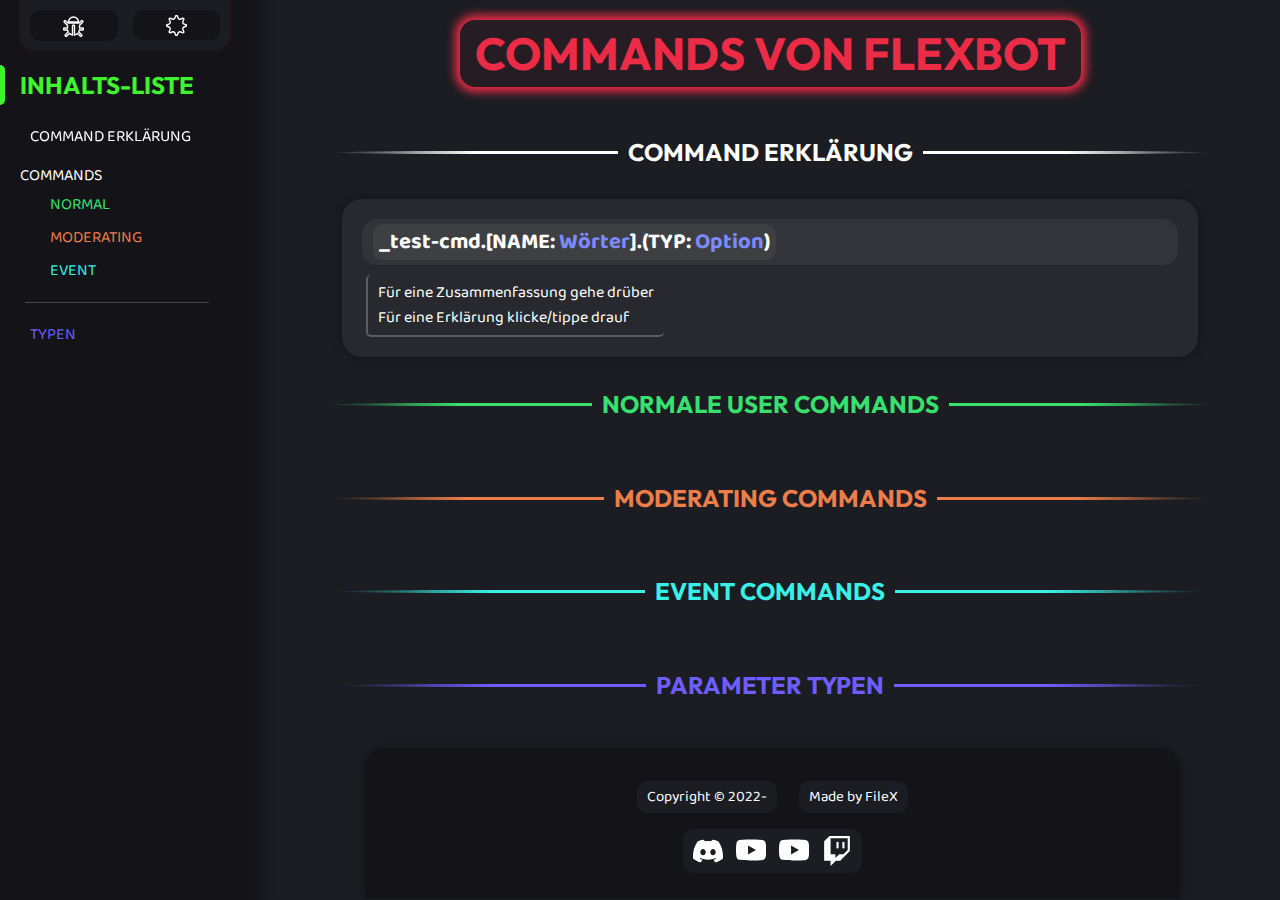
==== commit 01e29cfb: "Merge branch 'gh-pages' of https://github.com/FlexGamesGitHub/FlexBot into gh-pages" ====
--- a/index.html
+++ b/index.html
@@ -1,24 +1,36 @@
 <!DOCTYPE html>
 <head>
     <title>FlexBot Help</title>
-    <link rel="icon" href="https://raw.githubusercontent.com/FlexGamesGitHub/FlexBot/gh-pages/Bot_Profilbild_N.ico">
+    <link rel="icon" href="https://raw.githubusercontent.com/FlexGamesGitHub/FlexBot/gh-pages/Bot_Profilbild_N-Circle.ico">
     <link rel="stylesheet" href="main.css">
 </head>
+<noscript>
+    Komisch, du hast JavaScript für diesen Browser / diese Website deaktiviert 🤔
+    Du kommst aber leider erst drauf wenn du es wieder aktivierst. Solange warte ich hier...
+</noscript>
 <body ondragstart="return!1" ondrop="return!1" class="dark-mode" style="transition:color 500ms ease-in-out,background-color 500ms ease-in-out">
+    <button id="mobile-menu">
+        <div id="menu-stripe1"></div>
+        <div id="menu-stripe2"></div>
+        <div id="menu-stripe3"></div>
+    </button>
     <div id="content-list" style="transition:color 500ms ease-in-out,background-color 500ms ease-in-out">
         <div id="settings">
-            <a id="bug-report" target="_blank" href="https://github.com/FlexGamesGitHub/FlexBot/issues/new/choose">
-                <button>
-                    <svg viewBox="0 0 20 20" height="21" width="21">
-                        <path d="M15.3 14.89l2.77 2.77a1 1 0 0 1 0 1.41 1 1 0 0 1-1.41 0l-2.59-2.58A5.99 5.99 0 0 1 11 18V9.04a1 1 0 0 0-2 0V18a5.98 5.98 0 0 1-3.07-1.51l-2.59 2.58a1 1 0 0 1-1.41 0 1 1 0 0 1 0-1.41l2.77-2.77A5.95 5.95 0 0 1 4.07 13H1a1 1 0 1 1 0-2h3V8.41L.93 5.34a1 1 0 0 1 0-1.41 1 1 0 0 1 1.41 0l2.1 2.1h11.12l2.1-2.1a1 1 0 0 1 1.41 0 1 1 0 0 1 0 1.41L16 8.41V11h3a1 1 0 1 1 0 2h-3.07c-.1.67-.32 1.31-.63 1.89zM15 5H5a5 5 0 1 1 10 0z"/>
-                    </svg>
-                </button>
+            <a id="bug-report" class="toolTip toolTipBottom" aria-label="Bug Melden" target="_blank" href="https://github.com/FlexGamesGitHub/FlexBot/issues/new/choose">
+                <svg viewBox="0 -1 20 21" height="21" width="21" fill="transparent" stroke="currentColor" stroke-width="1.4">
+                    <path d="M15.3 14.89l2.77 2.77a1 1 0 0 1 0 1.41 1 1 0 0 1-1.41 0l-2.59-2.58A5.99 5.99 0 0 1 11 18V9.04a1 1 0 0 0-2 0V18a5.98 5.98 0 0 1-3.07-1.51l-2.59 2.58a1 1 0 0 1-1.41 0 1 1 0 0 1 0-1.41l2.77-2.77A5.95 5.95 0 0 1 4.07 13H1a1 1 0 1 1 0-2h3V8.41L.93 5.34a1 1 0 0 1 0-1.41 1 1 0 0 1 1.41 0l2.1 2.1h11.12l2.1-2.1a1 1 0 0 1 1.41 0 1 1 0 0 1 0 1.41L16 8.41V11h3a1 1 0 1 1 0 2h-3.07c-.1.67-.32 1.31-.63 1.89zM15 5H5a5 5 0 1 1 10 0z"/>
+                </svg>
             </a>
-            <button id="d-l-s">&#9728;</button>
+            <button id="d-l-s" class="toolTip toolTipBottom">
+                <svg width="21" height="21" viewBox="0 0 512 512" xmlns="http://www.w3.org/2000/svg" fill="transparent" stroke="currentColor" stroke-width="35">
+                    <path d="m256 501c-8.9 0-16.8-5.8-19.5-14.3-20.5-65.3-36.4-78.1-57.1-78.1-16.1 0-39.4 7.8-73.1 24.5-7.9 3.9-17.3 2.3-23.5-3.9-6.2-6.2-7.7-15.6-3.9-23.5 21.9-44.3 28.7-71.2 21.9-87-6.7-15.7-30-29-75.5-43.3-8.5-2.6-14.3-10.5-14.3-19.4 0-8.9 5.8-16.8 14.3-19.5 45.5-14.3 68.8-27.6 75.5-43.3 6.8-15.8 0-42.7-21.9-87-3.9-7.8-2.3-17.2 3.9-23.4 6.2-6.2 15.6-7.7 23.5-3.9 33.8 16.7 57 24.5 73.1 24.5 16.5 0 34.6-6 57.1-78.1 2.7-8.5 10.6-14.3 19.5-14.3 8.9 0 16.8 5.8 19.5 14.3 20.5 65.3 36.4 78.1 57.1 78.1 16.1 0 39.4-7.8 73.1-24.5 7.9-3.9 17.3-2.3 23.5 3.9 6.2 6.2 7.7 15.6 3.9 23.5-21.9 44.3-28.7 71.2-21.9 87 6.7 15.7 30 29 75.5 43.3 8.5 2.7 14.3 10.6 14.3 19.5 0 8.9-5.8 16.8-14.3 19.5-45.5 14.3-68.8 27.6-75.5 43.3-6.8 15.8 0 42.7 21.9 87 3.9 7.8 2.3 17.3-3.9 23.5-6.2 6.2-15.6 7.8-23.5 3.9-33.8-16.7-57-24.5-73.1-24.5-16.5 0-34.6 6-57.1 78.1-2.7 8.3-10.6 14.1-19.5 14.1z"/>
+                </svg>
+            </button>
         </div>
         <h2>INHALTS-LISTE</h2>
         <ul id="content-list-list">
-            COMMANDS<br>
+            <a href="#header-cmd-expl" class="c-l-scnd-header" id="cmd-expl-header">COMMAND ERKLÄRUNG</a>
+            COMMANDS<br/>
             <ul id="normal-list" class="shown"><a class="c-l-scnd-header c-l-normal-header" href="#header-normal-cmds">NORMAL</a></ul>
             <ul id="mod-list"><a class="c-l-scnd-header c-l-mod-header" href="#header-mod-cmds">MODERATING</a></ul>
             <ul id="event-list"><a class="c-l-scnd-header c-l-event-header" href="#header-event-cmds">EVENT</a></ul>
@@ -30,13 +42,13 @@
         <h1>COMMANDS VON FLEXBOT</h1>
         <h4 id="header-cmd-expl">COMMAND ERKLÄRUNG</h4>
         <div class="cmd-expl-item cmd-item" id="cmd-expl">
-            <h6 class="cmd-item" id="cmd-expl-cmd">
-                <span id="cmd-expl-prefix">_</span>
-                <span id="cmd-expl-name">test-cmd</span>
-                <span id="cmd-expl-param1">.[NAME: <a href="#param-type-wörter">Wörter</a>]</span>
-                <span id="cmd-expl-param2">.(TYP: <a href="#param-type-option">Option</a>)</span>
+            <h6 class="cmd" id="cmd-expl-cmd">
+                <span id="cmd-expl-prefix" class="toolTip toolTipTop">_</span>
+                <span id="cmd-expl-name" class="toolTip toolTipTop">test-cmd</span>
+                <span id="cmd-expl-param1" class="toolTip toolTipTop">.[NAME: <a href="#param-type-wörter">Wörter</a>]</span>
+                <span id="cmd-expl-param2" class="toolTip toolTipTop">.(TYP: <a href="#param-type-option">Option</a>)</span>
             </h6>
-            <span class="cmd-descr">Um über die einzelnen Teile zu erfahren, geh einfach mit der Maus darüber<br/>Um es dauerhaft anzeigen zu lassen, klicke einmal drauf</span>
+            <span class="cmd-descr" id="cmd-expl-descr">Für eine Zusammenfassung gehe drüber <br/>Für eine Erklärung klicke/tippe drauf</span>
         </div>
         <h4 id="header-normal-cmds">NORMALE USER COMMANDS</h4>
         <ul id="normal-cmd-list"></ul>
@@ -46,6 +58,56 @@
         <ul id="event-cmd-list"></ul>
         <h4 id="header-param-type">PARAMETER TYPEN</h4>
         <ul id="param-type-list"></ul>
+        <footer id="info-footer">
+            <div>
+                <span id="copyright">Copyright © 2022-</span> 
+                <span>Made by FileX</span>
+            </div>
+            <div id="social-networks">
+                <a target="_blank" href="https://discord.gg/7qxDEBR" class="toolTip toolTipTop" aria-label="Mein Discord Server">
+                    <svg width="30" height="30" viewBox="0 0 71 55" xmlns="http://www.w3.org/2000/svg">
+                        <g clip-path="url(#discordLogoClip0)">
+                            <path d="M60.1045 4.8978C55.5792 2.8214 50.7265 1.2916 45.6527 0.41542C45.5603 0.39851 45.468 0.440769 45.4204 0.525289C44.7963 1.6353 44.105 3.0834 43.6209 4.2216C38.1637 3.4046 32.7345 3.4046 27.3892 4.2216C26.905 3.0581 26.1886 1.6353 25.5617 0.525289C25.5141 0.443589 25.4218 0.40133 25.3294 0.41542C20.2584 1.2888 15.4057 2.8186 10.8776 4.8978C10.8384 4.9147 10.8048 4.9429 10.7825 4.9795C1.57795 18.7309 -0.943561 32.1443 0.293408 45.3914C0.299005 45.4562 0.335386 45.5182 0.385761 45.5576C6.45866 50.0174 12.3413 52.7249 18.1147 54.5195C18.2071 54.5477 18.305 54.5139 18.3638 54.4378C19.7295 52.5728 20.9469 50.6063 21.9907 48.5383C22.0523 48.4172 21.9935 48.2735 21.8676 48.2256C19.9366 47.4931 18.0979 46.6 16.3292 45.5858C16.1893 45.5041 16.1781 45.304 16.3068 45.2082C16.679 44.9293 17.0513 44.6391 17.4067 44.3461C17.471 44.2926 17.5606 44.2813 17.6362 44.3151C29.2558 49.6202 41.8354 49.6202 53.3179 44.3151C53.3935 44.2785 53.4831 44.2898 53.5502 44.3433C53.9057 44.6363 54.2779 44.9293 54.6529 45.2082C54.7816 45.304 54.7732 45.5041 54.6333 45.5858C52.8646 46.6197 51.0259 47.4931 49.0921 48.2228C48.9662 48.2707 48.9102 48.4172 48.9718 48.5383C50.038 50.6034 51.2554 52.5699 52.5959 54.435C52.6519 54.5139 52.7526 54.5477 52.845 54.5195C58.6464 52.7249 64.529 50.0174 70.6019 45.5576C70.6551 45.5182 70.6887 45.459 70.6943 45.3942C72.1747 30.0791 68.2147 16.7757 60.1968 4.9823C60.1772 4.9429 60.1437 4.9147 60.1045 4.8978ZM23.7259 37.3253C20.2276 37.3253 17.3451 34.1136 17.3451 30.1693C17.3451 26.225 20.1717 23.0133 23.7259 23.0133C27.308 23.0133 30.1626 26.2532 30.1066 30.1693C30.1066 34.1136 27.28 37.3253 23.7259 37.3253ZM47.3178 37.3253C43.8196 37.3253 40.9371 34.1136 40.9371 30.1693C40.9371 26.225 43.7636 23.0133 47.3178 23.0133C50.9 23.0133 53.7545 26.2532 53.6986 30.1693C53.6986 34.1136 50.9 37.3253 47.3178 37.3253Z" fill="currentColor"/>
+                        </g>
+                        <defs>
+                            <clipPath id="discordLogoClip0">
+                                <rect width="71" height="55" fill="currentColor"/>
+                            </clipPath>
+                        </defs>
+                    </svg>
+                </a>
+                <a target="_blank" href="https://youtube.com/c/FlexGamesOnYT" class="toolTip toolTipTop" aria-label="Mein FlexGames YT-Kanal">
+                    <svg width="30" height="30" viewBox="0 0 71 55" fill="currentColor" xmlns="http://www.w3.org/2000/svg">
+                    <g id="g5" transform="scale(0.58823529,0.58823529)">
+                        <path class="st0" d="M 118.9,13.3 C 117.5,8.1 113.4,4 108.2,2.6 98.7,0 60.7,0 60.7,0 60.7,0 22.7,0 13.2,2.5 8.1,3.9 3.9,8.1 2.5,13.3 0,22.8 0,42.5 0,42.5 0,42.5 0,62.3 2.5,71.7 3.9,76.9 8,81 13.2,82.4 22.8,85 60.7,85 60.7,85 c 0,0 38,0 47.5,-2.5 5.2,-1.4 9.3,-5.5 10.7,-10.7 2.5,-9.5 2.5,-29.2 2.5,-29.2 0,0 0.1,-19.8 -2.5,-29.3 z"
+                            id="path7"/>
+                        <polygon class="st1" points="80.2,42.5 48.6,24.3 48.6,60.7" id="polygon9" style="fill:var(--bg)" /></g>
+                    </svg>
+                </a>
+                <a target="_blank" href="https://www.youtube.com/channel/UCGIH1vYf9CVBI2wySEpe6pQ/" class="toolTip toolTipTop" aria-label="Mein FileX YT-Kanal">
+                    <svg width="30" height="30" viewBox="0 0 71 55" fill="currentColor" xmlns="http://www.w3.org/2000/svg">
+                    <g id="g5" transform="scale(0.58823529,0.58823529)">
+                        <path class="st0" d="M 118.9,13.3 C 117.5,8.1 113.4,4 108.2,2.6 98.7,0 60.7,0 60.7,0 60.7,0 22.7,0 13.2,2.5 8.1,3.9 3.9,8.1 2.5,13.3 0,22.8 0,42.5 0,42.5 0,42.5 0,62.3 2.5,71.7 3.9,76.9 8,81 13.2,82.4 22.8,85 60.7,85 60.7,85 c 0,0 38,0 47.5,-2.5 5.2,-1.4 9.3,-5.5 10.7,-10.7 2.5,-9.5 2.5,-29.2 2.5,-29.2 0,0 0.1,-19.8 -2.5,-29.3 z"
+                            id="path7"/>
+                        <polygon class="st1" points="80.2,42.5 48.6,24.3 48.6,60.7" id="polygon9" style="fill:var(--bg)" /></g>
+                    </svg>
+                </a>
+                <a target="_blank" href="https://twitch.tv/flexgamestwitch" class="toolTip toolTipTop" aria-label="Mein Twitch Kanal">
+                    <svg version="1.1" id="Layer_1" xmlns="http://www.w3.org/2000/svg" viewBox="0 0 2400 2800" xml:space="preserve" height="30" width="30" fill="None">
+                        <g>
+                            <polygon class="st0" points="2200,1300 1800,1700 1400,1700 1050,2050 1050,1700 600,1700 600,200 2200,200 	" fill/>
+                            <g>
+                                <g id="Layer_1-2">
+                                    <path d="M500,0L0,500v1800h600v500l500-500h400l900-900V0H500z M2200,1300l-400,400h-400l-350,350v-350H600V200h1600V1300z" fill="currentColor"/>
+                                    <rect x="1700" y="550" width="200" height="600" fill="currentColor"/>
+                                    <rect x="1150" y="550" width="200" height="600" fill="currentColor"/>
+                                </g>
+                            </g>
+                        </g>
+                    </svg>
+                </a>
+            </div>
+        </footer>
     </main>
 </body>
-<script src="content.js"></script><script src="funcs.js"></script>+<script src="content.js"></script><script src="funcs.js"></script>
--- a/main.css
+++ b/main.css
@@ -1 +1 @@
-@import url(https://fonts.googleapis.com/css2?family=Baloo%202:wght@100;300;400;500;700&display=swap);@import url(https://fonts.googleapis.com/css2?family=Outfit:wght@100;300;400;500;700&display=swap);.dark-mode{--main-color:#ec2c46;--main-color-opac1:#ec2c450e;--second-color:#3ff32e;--normal-color:#38e070;--normal-color-opac1:#38e0703f;--normal-color-opac2:#38e07010;--mod-color:#ec7e4b;--mod-color-opac1:#ec7e4b3f;--mod-color-opac2:#ec7e4b10;--event-color:#38f0e6;--event-color-opac1:#38f0e63f;--event-color-opac2:#38f0e710;--type-color:#6d5dff;--type-color-opac1:#6d5dff3f;--type-color-opac2:#6d5dff10;--link:#7c89ff;--link-opac1:#3a64ee0e;--bg:#1b1d22;--bg2:#0b0b0e;--contrast:#fff;--head-font:Outfit,Arial;--secondary-font:'Baloo 2',Arial}.light-mode{--main-color:#8f1324;--main-color-opac1:#8f13240e;--second-color:#1f8b10;--normal-color:#096e2d;--normal-color-opac1:#096e2d3f;--normal-color-opac2:#096e2d0e;--mod-color:#81472c;--mod-color-opac1:#81472c3f;--mod-color-opac2:#81472c0e;--event-color:#3a8b87;--event-color-opac1:#3a8b873f;--event-color-opac2:#3a8b870e;--type-color:#43337a;--type-color-opac1:#43337a3f;--type-color-opac2:#43337a0e;--link:#364380;--link-opac1:#3643800e;--bg:#ffffff;--bg2:#ececec;--contrast:#000;--head-font:Outfit,Arial;--secondary-font:'Baloo 2',Arial}.dark-mode *{font-family:var(--secondary-font);color:#fff;scroll-margin-top:7px}.light-mode *{font-family:var(--secondary-font);color:#000;scroll-margin-top:15px}body{background-color:var(--bg);justify-content:center;display:grid;grid-template-columns:[content-list] 250px [commands] calc(100% - 250px);width:100%;height:100vh;margin:0;min-width:1130px;min-height:500px}h2{margin:20px;color:var(--second-color)!important}h1,h2,h3,h4,h5,h6{font-family:var(--head-font)!important}ul{list-style-type:none}a{text-decoration:none}::-webkit-scrollbar{width:10px!important}::-webkit-scrollbar-thumb{background-color:var(--main-color)!important;border-radius:10px!important}::selection{color:var(--contrast);background-color:var(--main-color)}#content-list{position:fixed;grid-column:content-list;left:0;top:0;overflow-y:auto;max-height:100%;width:250px;background-color:var(--bg2);height:100%}#content-list::after{content:'';position:fixed;left:250px;top:0;height:100vh;width:25px;background-image:linear-gradient(to right,var(--bg2),transparent)}#content-list *{user-select:none}#content-list-list{padding-left:20px}#settings{display:flex;height:50px;margin:0 20px 20px 20px;border-radius:0 0 15px 15px;background-color:var(--bg);box-shadow:0 0 0 2px var(--main-color-opac1)}#bug-report,#d-l-s{display:flex;justify-content:center;align-items:center;border:none;background-color:var(--bg2);color:var(--contrast);fill:var(--contrast);width:calc(50% - 15px);margin:10px;height:calc(100% - 20px);transition:box-shadow .2s ease-in-out,background-color .2s ease-in-out;border-radius:10px}#bug-report{margin-right:5px;padding-top:1px}#d-l-s{margin-left:5px;font-size:x-large;padding-top:5px}#bug-report:hover,#d-l-s:hover{box-shadow:var(--main-color) 0 0 0 1px}#bug-report:active,#d-l-s:active{background-color:var(--bg)}#content-list>h2::before{content:'';position:absolute;left:0;top:65px;background-color:currentColor;border-radius:0 15px 15px 0;width:5px;height:40px}.c-l-normal-header{color:var(--normal-color)!important}.c-l-mod-header{color:var(--mod-color)!important}.c-l-event-header{color:var(--event-color)!important}.c-l-type-header{color:var(--type-color)!important}.c-l-scnd-header{border-radius:12px;transition:background-color .2s ease-in-out;width:calc(100% - 15px)!important;margin-right:5px}#content-list-list>ul{padding-left:20px}.content-list-item{border-radius:12px;margin-left:20px;margin-right:5px;transition:background-color .2s ease-in-out}#content-list-list a{display:block;width:calc(100% - 10px);height:100%;padding:4px 0 4px 10px}#content-list .divider{background-color:rgba(255,255,255,.226);margin:15px 5px;border-radius:15px;width:80%;height:1px}#content-list #type-list{padding-left:0}#normal-list .content-list-item,#normal-list .content-list-item>a{color:var(--normal-color);filter:brightness(130%)}#mod-list .content-list-item,#mod-list .content-list-item>a{color:var(--mod-color);filter:brightness(130%)}#event-list .content-list-item,#event-list .content-list-item>a{color:var(--event-color);filter:brightness(130%)}#type-list .content-list-item,#type-list .content-list-item>a{color:var(--type-color);filter:brightness(130%)}#normal-list .c-l-scnd-header:hover,#normal-list .content-list-item:hover{background-color:var(--normal-color-opac2)}#mod-list .c-l-scnd-header:hover,#mod-list .content-list-item:hover{background-color:var(--mod-color-opac2)}#event-list .c-l-scnd-header:hover,#event-list .content-list-item:hover{background-color:var(--event-color-opac2)}#type-list .c-l-scnd-header:hover,#type-list .content-list-item:hover{background-color:var(--type-color-opac2)}#normal-list .c-l-scnd-header:active,#normal-list .content-list-item:active{background-color:var(--normal-color-opac1)}#mod-list .c-l-scnd-header:active,#mod-list .content-list-item:active{background-color:var(--mod-color-opac1)}#event-list .c-l-scnd-header:active,#event-list .content-list-item:active{background-color:var(--event-color-opac1)}#type-list .c-l-scnd-header:active,#type-list .content-list-item:active{background-color:var(--type-color-opac1)}#event-list,#mod-list,#normal-list,#type-list{overflow-y:hidden}main{grid-column:commands;margin-left:10px;scroll-behavior:smooth}main>ul{padding:0}main a{color:var(--link)!important;transition:filter .2s ease-in-out!important}main a:hover{filter:brightness(88%)}main a:active{filter:brightness(75%)}main .divider{border-radius:30%;box-shadow:0 0 3px 3px var(--second-color);background-color:var(--second-color);width:80%;height:1px;margin:40px 0}main h1{font-size:45px;color:var(--main-color)!important;background-color:var(--main-color-opac1);width:max-content;margin:auto;margin-top:20px!important;margin-bottom:50px!important;padding:5px 15px;border-radius:15px;box-shadow:0 0 10px 5px var(--main-color);user-select:none}main h4{display:flex;justify-content:center;font-size:x-large}main h4::before{content:'';height:3px;margin-top:14px;flex-grow:0.4;background:linear-gradient(to left,currentColor 50%,transparent);margin-right:10px;border-radius:50% 0 0 50%}main h4::after{content:'';height:3px;margin-top:14px;flex-grow:0.4;background:linear-gradient(to right,currentColor 50%,transparent);margin-left:10px;border-radius:0 50% 50% 0}#header-normal-cmds{color:var(--normal-color)!important;user-select:none}#header-mod-cmds{color:var(--mod-color)!important;user-select:none}#header-event-cmds{color:var(--event-color)!important;user-select:none}#header-param-type{color:var(--type-color)!important;user-select:none}code{border-radius:15px;padding:3px 5px}.normal-cmd-code{background-color:var(--normal-color-opac2);border:1px solid var(--normal-color-opac1)}.mod-cmd-code{background-color:var(--mod-color-opac2);border:1px solid var(--mod-color-opac1)}.event-cmd-code{background-color:var(--event-color-opac2);border:1px solid var(--event-color-opac1)}.param-type-code{background-color:var(--type-color-opac2);border:1px solid var(--type-color-opac1)}.cmd-item{width:80%;border-radius:20px;padding:20px;margin:auto;margin-top:15px!important;margin-bottom:15px!important;box-shadow:0 0 10px 1px #00000046}.light-mode .cmd-item{box-shadow:0 0 10px 1px #00000021}.normal-cmd,.normal-cmd-aliases,.normal-cmd-channels,.normal-cmd-data,.normal-cmd-header,.normal-cmd-item,.normal-cmd-opt-types{background-color:var(--normal-color-opac2)}.mod-cmd,.mod-cmd-aliases,.mod-cmd-channels,.mod-cmd-data,.mod-cmd-header,.mod-cmd-item,.mod-cmd-opt-types{background-color:var(--mod-color-opac2)}.event-cmd,.event-cmd-aliases,.event-cmd-channels,.event-cmd-data,.event-cmd-header,.event-cmd-item,.event-cmd-opt-types{background-color:var(--event-color-opac2)}.param-type,.param-type-item{background-color:var(--type-color-opac2)}.cmd{font-size:22px;margin:0 0 10px 0;border-radius:15px;padding:5px 15px}.cmd-data{display:grid;grid-template-columns:[left] 50% [right] 50%;border-radius:15px;margin-bottom:15px}.cmd-aliases,.cmd-opt-types{border-radius:15px;padding:7px 14px;grid-column:left;width:fit-content;height:fit-content;margin:10px}.cmd-aliases+.cmd-opt-types{margin-top:0}.cmd-opt-types{max-height:45px;overflow-x:auto}.cmd-channels{grid-column:right;grid-row:1;border-radius:15px;padding:7px 14px;width:fit-content;height:fit-content;display:flex;align-items:center;margin:10px;margin-left:auto}.cmd-descr{margin-left:4px;padding:5px 10px;text-align:left;display:inline-block;border-radius:5px;border-top:0!important;border-right:0!important}.normal-cmd-descr{border:2px solid var(--normal-color-opac1)}.mod-cmd-descr{border:2px solid var(--mod-color-opac1)}.event-cmd-descr{border:2px solid var(--event-color-opac1)}.param-type-descr{border:2px solid var(--type-color-opac1)}#event-cmd-list,#mod-cmd-list,#normal-cmd-list,#param-type-list{transition:150ms ease-in-out;overflow-y:hidden}+@import url(https://fonts.googleapis.com/css2?family=Baloo%202:wght@100;300;400;500;700&display=swap);@import url(https://fonts.googleapis.com/css2?family=Outfit:wght@100;300;400;500;700&display=swap);.dark-mode{--main-color:#ec2c46;--main-color-opac1:#ec2c450e;--second-color:#3ff32e;--normal-color:#38e070;--normal-color-opac1:#38e0703f;--normal-color-opac2:#38e07010;--mod-color:#ec7e4b;--mod-color-opac1:#ec7e4b3f;--mod-color-opac2:#ec7e4b10;--event-color:#38f0e6;--event-color-opac1:#38f0e63f;--event-color-opac2:#38f0e710;--type-color:#6d5dff;--type-color-opac1:#6d5dff3f;--type-color-opac2:#6d5dff10;--fallback-color:#ffffff;--fallback-color-opac1:#ffffff3f;--fallback-color-opac2:#ffffff0e;--link:#7c89ff;--link-opac1:#3a64ee0e;--bg:#1b1d22;--bg2:#141418;--contrast:#fff;--contrast-opac:#ffffff3a;--head-font:Outfit,Arial;--secondary-font:'Baloo 2',Arial}.light-mode{--main-color:#8f1324;--main-color-opac1:#8f132417;--second-color:#1f8b10;--normal-color:#096e2d;--normal-color-opac1:#096e2d3f;--normal-color-opac2:#096e2d0e;--mod-color:#81472c;--mod-color-opac1:#81472c3f;--mod-color-opac2:#81472c0e;--event-color:#3a8b87;--event-color-opac1:#3a8b873f;--event-color-opac2:#3a8b870e;--type-color:#43337a;--type-color-opac1:#43337a3f;--type-color-opac2:#43337a0e;--fallback-color:#5c5c5c;--fallback-color-opac1:#5c5c5c3f;--fallback-color-opac2:#5c5c5c0e;--link:#4052a3;--link-opac1:#4052a30e;--bg:#ffffff;--bg2:#e6e6e6;--contrast:#000;--contrast-opac:#0000003a;--head-font:Outfit,Arial;--secondary-font:'Baloo 2',Arial}.dark-mode *{font-family:var(--secondary-font);color:#fff;scroll-margin-top:8px}.light-mode *{font-family:var(--secondary-font);color:#000;scroll-margin-top:8px}body{background-color:var(--bg);justify-content:center;display:grid;grid-template-columns:[content-list] 250px [commands] calc(100% - 250px);width:100%;height:100vh;margin:0;min-width:1130px;min-height:500px}h2{margin:20px;color:var(--second-color)!important}h1,h2,h3,h4,h5,h6{font-family:var(--head-font)!important}ul{list-style-type:none}a{text-decoration:none}.toolTip[aria-label]{position:relative}.toolTip[aria-label]:after{content:attr(aria-label);position:absolute;pointer-events:none;padding:7px 15px;border-radius:10px;opacity:0;transition:opacity .125s ease-in-out,background-color .5s ease-in-out,color .5s ease-in-out,transform .25s ease-in-out .125s,top .25s ease-in-out,bottom .25s ease-in-out;font-size:medium;box-shadow:0 0 10px 1px #00000046;background-color:var(--contrast);color:var(--bg);width:max-content;max-width:200px;transform:scale(.5)}.toolTip[aria-label]:hover:after{opacity:1;transform:scale(1)}.light-mode .toolTip[aria-label]::after{box-shadow:0 0 10px 1px #00000021}.toolTipTop[aria-label]:after{bottom:-10px;left:-70px}.toolTipTop[aria-label]:hover::after{bottom:50px}.toolTipBottom[aria-label]:after{top:-10px}.toolTipBottom[aria-label]:hover::after{top:50px}::-webkit-scrollbar{width:10px!important}::-webkit-scrollbar-thumb{background-color:var(--main-color)!important;border-radius:10px!important}::selection{color:var(--contrast);background-color:var(--main-color)}@media only screen and (max-device-width:700px){#content-list{top:-100%!important;width:100%!important;transition:top .5s cubic-bezier(.05,.34,0,1)!important;z-index:9998}#content-list::after{display:none}body{display:flex!important;min-width:200px}*{font-size:25px}h1{transform:scale(.85)}main h4{font-size:35px!important}main h4::after,main h4::before{margin-top:21px!important}#cmd-expl-cmd>span,.cmd{font-size:30px!important}#cmd-expl-cmd>span{margin-left:-5.7px!important}footer{width:calc(100% - 100px)!important;margin-left:35px!important}footer span{font-size:20px!important}#mobile-menu{display:flex!important;z-index:9999}#content-list.opened{top:0!important}#settings{margin-left:70px!important;height:60px!important}#bug-report>svg,#d-l-s>svg{height:30px;width:30px}.toolTip[aria-label]::after{font-size:20px}#content-list>h2::before{top:75px!important}#social-networks svg{height:40px;width:40px}#social-networks{height:40px!important}}#mobile-menu{position:fixed;top:0;left:0;border-bottom-right-radius:10px;background-color:var(--bg2);color:var(--contrast);display:none;justify-content:center;flex-direction:column;border:none;padding:10px;cursor:pointer}#mobile-menu>div{width:30px;height:5px;margin:3px;background-color:var(--contrast);border-radius:15px;transition:transform .5s cubic-bezier(.05,.34,0,1)}#mobile-menu.opened>#menu-stripe1{transform:translateY(11px) rotate(45deg)}#mobile-menu.opened>#menu-stripe2{transform:scaleX(0)}#mobile-menu.opened>#menu-stripe3{transform:translateY(-11px) rotate(-45deg)}#content-list{position:fixed;grid-column:content-list;left:0;top:0;overflow-y:auto;max-height:100%;width:250px;background-color:var(--bg2);height:100%}#content-list::after{content:'';position:fixed;left:250px;top:0;height:100%;width:25px;background-image:linear-gradient(to right,var(--bg2),transparent)}#content-list *{user-select:none}#content-list-list{padding-left:20px}#settings{display:flex;height:50px;margin:0 20px 20px 20px;border-radius:0 0 15px 15px;background-color:var(--bg);box-shadow:0 0 0 2px var(--main-color-opac1)}#bug-report,#d-l-s{display:flex;justify-content:center;align-items:center;border:none;background-color:var(--bg2);color:var(--contrast);fill:var(--contrast);width:calc(50% - 15px);margin:10px;height:calc(100% - 20px);transition:box-shadow .2s ease-in-out,background-color .2s ease-in-out;border-radius:10px;cursor:pointer}#bug-report{margin-right:5px;padding-top:1px}#d-l-s{padding:0}#bug-report:hover,#d-l-s:hover{box-shadow:var(--main-color) 0 0 0 1px}#bug-report path,#d-l-s path{transition:fill .2s ease-in-out,stroke-width .2s ease-in-out}#bug-report:hover path,#d-l-s:hover path{fill:var(--contrast);stroke-width:0}#bug-report:active,#d-l-s:active{background-color:var(--bg)}#content-list>h2::before{content:'';position:absolute;left:0;top:65px;background-color:currentColor;border-radius:0 15px 15px 0;width:5px;height:40px}.c-l-normal-header{color:var(--normal-color)!important}.c-l-mod-header{color:var(--mod-color)!important}.c-l-event-header{color:var(--event-color)!important}.c-l-type-header{color:var(--type-color)!important}#cmd-expl-header{color:var(--fallback-color);margin:5px 0 10px 0}.c-l-scnd-header{border-radius:12px;transition:background-color .2s ease-in-out;width:calc(100% - 15px)!important;margin-right:5px}#content-list-list>li,#content-list-list>ul{padding-left:20px}.content-list-item{border-radius:12px;margin-left:20px;margin-right:5px;transition:background-color .2s ease-in-out}#content-list-list a{display:block;width:calc(100% - 10px);height:100%;padding:4px 0 4px 10px}#content-list .divider{background-color:var(--contrast-opac);margin:15px 5px;border-radius:15px;width:80%;height:1px}#content-list #type-list{padding-left:0}#normal-list .content-list-item,#normal-list .content-list-item>a{color:var(--normal-color);filter:brightness(130%)}#mod-list .content-list-item,#mod-list .content-list-item>a{color:var(--mod-color);filter:brightness(130%)}#event-list .content-list-item,#event-list .content-list-item>a{color:var(--event-color);filter:brightness(130%)}#cmd-expl-header,#cmd-expl-header>a{color:var(--fallback-color);filter:brightness(130%)}#type-list .content-list-item,#type-list .content-list-item>a{color:var(--type-color);filter:brightness(130%)}#cmd-expl-header:hover{background-color:var(--fallback-color-opac2)}#normal-list .c-l-scnd-header:hover,#normal-list .content-list-item:hover{background-color:var(--normal-color-opac2)}#mod-list .c-l-scnd-header:hover,#mod-list .content-list-item:hover{background-color:var(--mod-color-opac2)}#event-list .c-l-scnd-header:hover,#event-list .content-list-item:hover{background-color:var(--event-color-opac2)}#type-list .c-l-scnd-header:hover,#type-list .content-list-item:hover{background-color:var(--type-color-opac2)}#cmd-expl-header:active{background-color:var(--fallback-color-opac2)}#normal-list .c-l-scnd-header:active,#normal-list .content-list-item:active{background-color:var(--normal-color-opac1)}#mod-list .c-l-scnd-header:active,#mod-list .content-list-item:active{background-color:var(--mod-color-opac1)}#event-list .c-l-scnd-header:active,#event-list .content-list-item:active{background-color:var(--event-color-opac1)}#type-list .c-l-scnd-header:active,#type-list .content-list-item:active{background-color:var(--type-color-opac1)}#cmd-expl-header:active{background-color:var(--fallback-color-opac1)}#cmd-expl-header,#event-list,#mod-list,#normal-list,#type-list{overflow-y:hidden}main{grid-column:commands;margin-left:10px;scroll-behavior:smooth}main>ul{padding:0}main a{color:var(--link)!important;transition:filter .2s ease-in-out!important}main a:hover{filter:brightness(88%)}main a:active{filter:brightness(75%)}main .divider{border-radius:30%;box-shadow:0 0 3px 3px var(--second-color);background-color:var(--second-color);width:80%;height:1px;margin:40px 0}main h1{font-size:45px;color:var(--main-color)!important;background-color:var(--main-color-opac1);width:max-content;margin:auto;margin-top:20px!important;margin-bottom:50px!important;padding:5px 15px;border-radius:15px;box-shadow:0 0 10px 5px var(--main-color);user-select:none}main h4{display:flex;justify-content:center;font-size:x-large}main h4::before{content:'';height:3px;margin-top:14px;flex-grow:0.4;background:linear-gradient(to left,currentColor 50%,transparent);margin-right:10px;border-radius:50% 0 0 50%}main h4::after{content:'';height:3px;margin-top:14px;flex-grow:0.4;background:linear-gradient(to right,currentColor 50%,transparent);margin-left:10px;border-radius:0 50% 50% 0}#header-cmd-expl{color:var(--fallback-color)!important;user-select:none}#header-cmd-expl::before{background:linear-gradient(to left,var(--fallback-color) 50%,transparent)}#header-cmd-expl::after{background:linear-gradient(to right,var(--fallback-color) 50%,transparent)}#header-normal-cmds{color:var(--normal-color)!important;user-select:none}#header-mod-cmds{color:var(--mod-color)!important;user-select:none}#header-event-cmds{color:var(--event-color)!important;user-select:none}#header-param-type{color:var(--type-color)!important;user-select:none}code{border-radius:15px;padding:1px 5px;margin:3px 3px}.normal-cmd-code{background-color:var(--normal-color-opac2);border:1px solid var(--normal-color-opac1)}.mod-cmd-code{background-color:var(--mod-color-opac2);border:1px solid var(--mod-color-opac1)}.event-cmd-code{background-color:var(--event-color-opac2);border:1px solid var(--event-color-opac1)}.param-type-code{background-color:var(--type-color-opac2);border:1px solid var(--type-color-opac1)}.cmd-expl-code{background-color:var(--fallback-color-opac2);border:1px solid var(--fallback-color-opac1)}.cmd-item{width:80%;border-radius:20px;padding:20px;margin:auto;margin-top:15px!important;margin-bottom:15px!important;box-shadow:0 0 10px 1px #00000046}.light-mode .cmd-item{box-shadow:0 0 10px 1px #00000021}.normal-cmd,.normal-cmd-aliases,.normal-cmd-channels,.normal-cmd-data,.normal-cmd-header,.normal-cmd-item,.normal-cmd-opt-types{background-color:var(--normal-color-opac2)}.mod-cmd,.mod-cmd-aliases,.mod-cmd-channels,.mod-cmd-data,.mod-cmd-header,.mod-cmd-item,.mod-cmd-opt-types{background-color:var(--mod-color-opac2)}.event-cmd,.event-cmd-aliases,.event-cmd-channels,.event-cmd-data,.event-cmd-header,.event-cmd-item,.event-cmd-opt-types{background-color:var(--event-color-opac2)}.param-type,.param-type-item{background-color:var(--type-color-opac2)}#cmd-expl,#cmd-expl-cmd{background-color:var(--fallback-color-opac2)}.cmd{font-size:22px;margin:0 0 10px 0;border-radius:15px;padding:5px 15px}#cmd-expl-cmd>span{margin-left:-4.1px;background-color:var(--fallback-color-opac2);transition:background-color 250ms ease-in-out;cursor:pointer}#cmd-expl-cmd span:first-child{border-radius:10px 0 0 10px;padding-left:6px}#cmd-expl-cmd span:last-child{border-radius:0 10px 10px 0;padding-right:6px}#cmd-expl-cmd>span:hover{background-color:var(--fallback-color-opac1)}#current-part-descr{border:2px solid var(--fallback-color-opac2);padding:7px 14px;margin:10px 0 15px 4px;background-color:var(--fallback-color-opac2);border-radius:10px;height:max-content}#part-descr{transition:opacity 125ms ease-in-out}.cmd-data{display:grid;grid-template-columns:[left] 50% [right] 50%;border-radius:15px;margin-bottom:15px}.cmd-aliases,.cmd-opt-types{border-radius:15px;padding:7px 14px;grid-column:left;width:fit-content;height:fit-content;margin:10px;display:flex;align-items:center;flex-wrap:wrap}.cmd-aliases+.cmd-opt-types{margin-top:0}.cmd-opt-types{max-height:45px;overflow-x:auto}.cmd-channels{grid-column:right;grid-row:1;border-radius:15px;padding:7px 14px;width:fit-content;height:fit-content;display:flex;align-items:center;margin:10px;margin-left:auto;flex-wrap:wrap}.cmd-descr{margin-left:4px;padding:5px 10px;text-align:left;display:inline-block;border-radius:5px;border-top:0!important;border-right:0!important}#cmd-expl .cmd-descr{border:2px solid var(--fallback-color-opac1)}.normal-cmd-descr{border:2px solid var(--normal-color-opac1)}.mod-cmd-descr{border:2px solid var(--mod-color-opac1)}.event-cmd-descr{border:2px solid var(--event-color-opac1)}.param-type-descr{border:2px solid var(--type-color-opac1)}#cmd-expl,#event-cmd-list,#mod-cmd-list,#normal-cmd-list,#param-type-list{transition:150ms ease-in-out;overflow-y:hidden}#cmd-expl{overflow:visible}footer{width:calc(100% - 235px);height:120px;display:flex;align-items:center;justify-content:end;margin:15px 0 0 105px;padding:15px;border-radius:20px 20px 0 0;background-color:var(--bg2);box-shadow:0 0 10px 1px #00000046;font-size:10px;flex-direction:column}.light-mode footer{box-shadow:0 0 10px 1px #00000021}footer #social-networks,footer span{background-color:var(--bg);border-radius:10px;margin:10px;transition:color 250ms ease-in-out;font-size:15px;clear:both;padding:4px 10px}footer #social-networks{color:var(--contrast);background-color:var(--bg);height:30px;padding:7px 10px;margin-top:20px}footer div{float:left}footer a{height:30px;display:inline-block;margin:0 5px}footer a:first-child{margin-left:0}footer a:last-child{margin-right:0}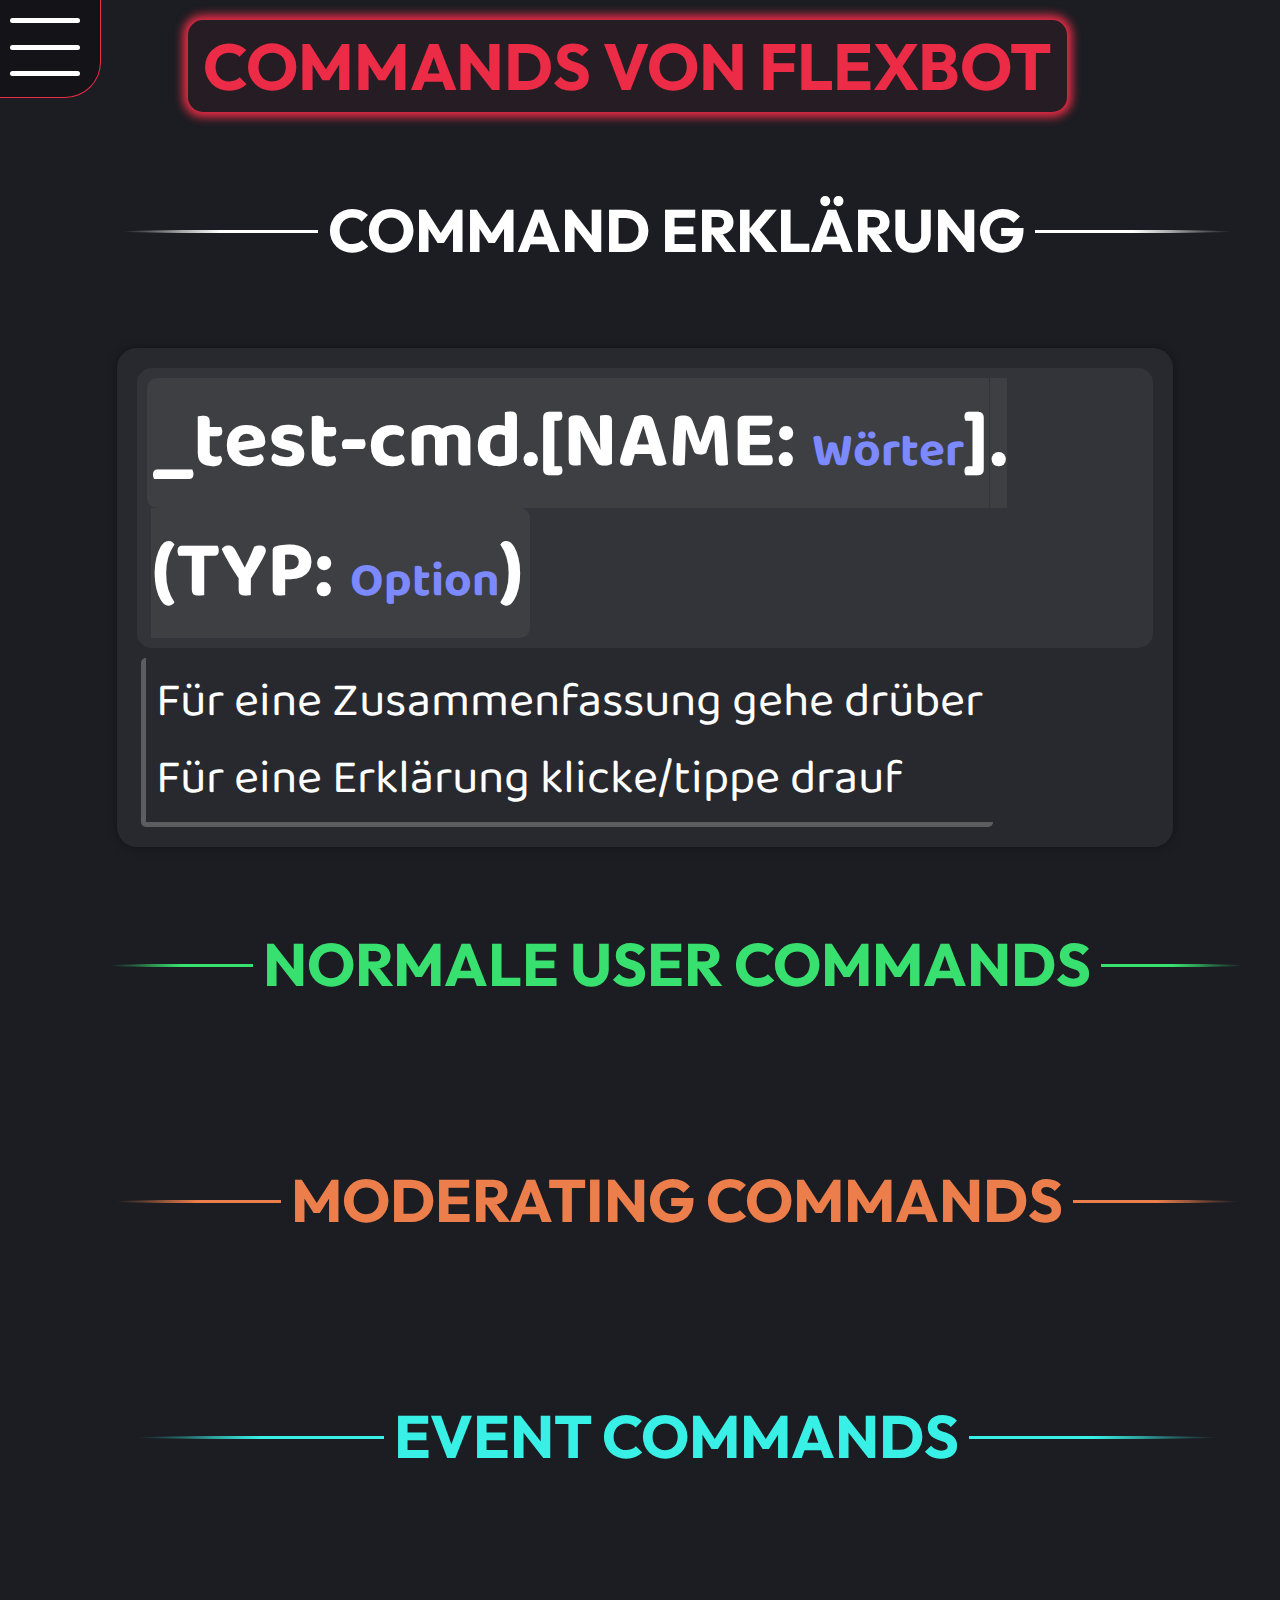
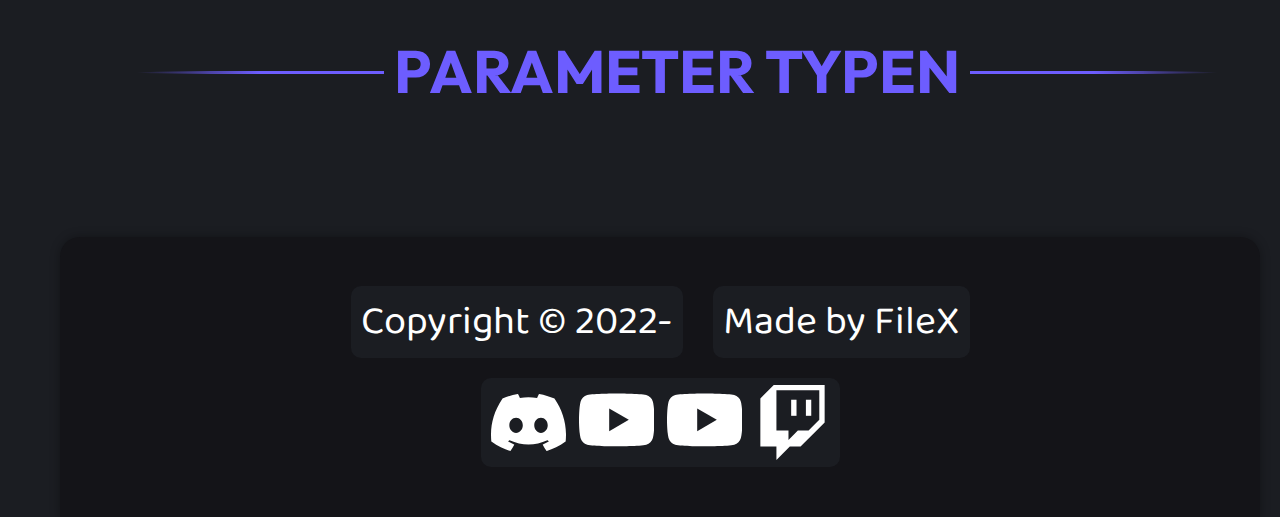
==== commit 8a9d6532: "Update und Fix wie immer" ====
--- a/index.html
+++ b/index.html
@@ -1,113 +1,121 @@
 <!DOCTYPE html>
-<head>
-    <title>FlexBot Help</title>
-    <link rel="icon" href="https://raw.githubusercontent.com/FlexGamesGitHub/FlexBot/gh-pages/Bot_Profilbild_N-Circle.ico">
-    <link rel="stylesheet" href="main.css">
-</head>
-<noscript>
-    Komisch, du hast JavaScript für diesen Browser / diese Website deaktiviert 🤔
-    Du kommst aber leider erst drauf wenn du es wieder aktivierst. Solange warte ich hier...
-</noscript>
-<body ondragstart="return!1" ondrop="return!1" class="dark-mode" style="transition:color 500ms ease-in-out,background-color 500ms ease-in-out">
-    <button id="mobile-menu">
-        <div id="menu-stripe1"></div>
-        <div id="menu-stripe2"></div>
-        <div id="menu-stripe3"></div>
-    </button>
-    <div id="content-list" style="transition:color 500ms ease-in-out,background-color 500ms ease-in-out">
-        <div id="settings">
-            <a id="bug-report" class="toolTip toolTipBottom" aria-label="Bug Melden" target="_blank" href="https://github.com/FlexGamesGitHub/FlexBot/issues/new/choose">
-                <svg viewBox="0 -1 20 21" height="21" width="21" fill="transparent" stroke="currentColor" stroke-width="1.4">
-                    <path d="M15.3 14.89l2.77 2.77a1 1 0 0 1 0 1.41 1 1 0 0 1-1.41 0l-2.59-2.58A5.99 5.99 0 0 1 11 18V9.04a1 1 0 0 0-2 0V18a5.98 5.98 0 0 1-3.07-1.51l-2.59 2.58a1 1 0 0 1-1.41 0 1 1 0 0 1 0-1.41l2.77-2.77A5.95 5.95 0 0 1 4.07 13H1a1 1 0 1 1 0-2h3V8.41L.93 5.34a1 1 0 0 1 0-1.41 1 1 0 0 1 1.41 0l2.1 2.1h11.12l2.1-2.1a1 1 0 0 1 1.41 0 1 1 0 0 1 0 1.41L16 8.41V11h3a1 1 0 1 1 0 2h-3.07c-.1.67-.32 1.31-.63 1.89zM15 5H5a5 5 0 1 1 10 0z"/>
-                </svg>
-            </a>
-            <button id="d-l-s" class="toolTip toolTipBottom">
-                <svg width="21" height="21" viewBox="0 0 512 512" xmlns="http://www.w3.org/2000/svg" fill="transparent" stroke="currentColor" stroke-width="35">
-                    <path d="m256 501c-8.9 0-16.8-5.8-19.5-14.3-20.5-65.3-36.4-78.1-57.1-78.1-16.1 0-39.4 7.8-73.1 24.5-7.9 3.9-17.3 2.3-23.5-3.9-6.2-6.2-7.7-15.6-3.9-23.5 21.9-44.3 28.7-71.2 21.9-87-6.7-15.7-30-29-75.5-43.3-8.5-2.6-14.3-10.5-14.3-19.4 0-8.9 5.8-16.8 14.3-19.5 45.5-14.3 68.8-27.6 75.5-43.3 6.8-15.8 0-42.7-21.9-87-3.9-7.8-2.3-17.2 3.9-23.4 6.2-6.2 15.6-7.7 23.5-3.9 33.8 16.7 57 24.5 73.1 24.5 16.5 0 34.6-6 57.1-78.1 2.7-8.5 10.6-14.3 19.5-14.3 8.9 0 16.8 5.8 19.5 14.3 20.5 65.3 36.4 78.1 57.1 78.1 16.1 0 39.4-7.8 73.1-24.5 7.9-3.9 17.3-2.3 23.5 3.9 6.2 6.2 7.7 15.6 3.9 23.5-21.9 44.3-28.7 71.2-21.9 87 6.7 15.7 30 29 75.5 43.3 8.5 2.7 14.3 10.6 14.3 19.5 0 8.9-5.8 16.8-14.3 19.5-45.5 14.3-68.8 27.6-75.5 43.3-6.8 15.8 0 42.7 21.9 87 3.9 7.8 2.3 17.3-3.9 23.5-6.2 6.2-15.6 7.8-23.5 3.9-33.8-16.7-57-24.5-73.1-24.5-16.5 0-34.6 6-57.1 78.1-2.7 8.3-10.6 14.1-19.5 14.1z"/>
-                </svg>
-            </button>
-        </div>
-        <h2>INHALTS-LISTE</h2>
-        <ul id="content-list-list">
-            <a href="#header-cmd-expl" class="c-l-scnd-header" id="cmd-expl-header">COMMAND ERKLÄRUNG</a>
-            COMMANDS<br/>
-            <ul id="normal-list" class="shown"><a class="c-l-scnd-header c-l-normal-header" href="#header-normal-cmds">NORMAL</a></ul>
-            <ul id="mod-list"><a class="c-l-scnd-header c-l-mod-header" href="#header-mod-cmds">MODERATING</a></ul>
-            <ul id="event-list"><a class="c-l-scnd-header c-l-event-header" href="#header-event-cmds">EVENT</a></ul>
-            <div class="divider"></div>
-            <ul id="type-list"><a class="c-l-scnd-header c-l-type-header" href="#header-param-type">TYPEN</a></ul>
-        </ul>
-    </div>
-    <main>
-        <h1>COMMANDS VON FLEXBOT</h1>
-        <h4 id="header-cmd-expl">COMMAND ERKLÄRUNG</h4>
-        <div class="cmd-expl-item cmd-item" id="cmd-expl">
-            <h6 class="cmd" id="cmd-expl-cmd">
-                <span id="cmd-expl-prefix" class="toolTip toolTipTop">_</span>
-                <span id="cmd-expl-name" class="toolTip toolTipTop">test-cmd</span>
-                <span id="cmd-expl-param1" class="toolTip toolTipTop">.[NAME: <a href="#param-type-wörter">Wörter</a>]</span>
-                <span id="cmd-expl-param2" class="toolTip toolTipTop">.(TYP: <a href="#param-type-option">Option</a>)</span>
-            </h6>
-            <span class="cmd-descr" id="cmd-expl-descr">Für eine Zusammenfassung gehe drüber <br/>Für eine Erklärung klicke/tippe drauf</span>
-        </div>
-        <h4 id="header-normal-cmds">NORMALE USER COMMANDS</h4>
-        <ul id="normal-cmd-list"></ul>
-        <h4 id="header-mod-cmds">MODERATING COMMANDS</h4>
-        <ul id="mod-cmd-list"></ul>
-        <h4 id="header-event-cmds">EVENT COMMANDS</h4>
-        <ul id="event-cmd-list"></ul>
-        <h4 id="header-param-type">PARAMETER TYPEN</h4>
-        <ul id="param-type-list"></ul>
-        <footer id="info-footer">
-            <div>
-                <span id="copyright">Copyright © 2022-</span> 
-                <span>Made by FileX</span>
-            </div>
-            <div id="social-networks">
-                <a target="_blank" href="https://discord.gg/7qxDEBR" class="toolTip toolTipTop" aria-label="Mein Discord Server">
-                    <svg width="30" height="30" viewBox="0 0 71 55" xmlns="http://www.w3.org/2000/svg">
-                        <g clip-path="url(#discordLogoClip0)">
-                            <path d="M60.1045 4.8978C55.5792 2.8214 50.7265 1.2916 45.6527 0.41542C45.5603 0.39851 45.468 0.440769 45.4204 0.525289C44.7963 1.6353 44.105 3.0834 43.6209 4.2216C38.1637 3.4046 32.7345 3.4046 27.3892 4.2216C26.905 3.0581 26.1886 1.6353 25.5617 0.525289C25.5141 0.443589 25.4218 0.40133 25.3294 0.41542C20.2584 1.2888 15.4057 2.8186 10.8776 4.8978C10.8384 4.9147 10.8048 4.9429 10.7825 4.9795C1.57795 18.7309 -0.943561 32.1443 0.293408 45.3914C0.299005 45.4562 0.335386 45.5182 0.385761 45.5576C6.45866 50.0174 12.3413 52.7249 18.1147 54.5195C18.2071 54.5477 18.305 54.5139 18.3638 54.4378C19.7295 52.5728 20.9469 50.6063 21.9907 48.5383C22.0523 48.4172 21.9935 48.2735 21.8676 48.2256C19.9366 47.4931 18.0979 46.6 16.3292 45.5858C16.1893 45.5041 16.1781 45.304 16.3068 45.2082C16.679 44.9293 17.0513 44.6391 17.4067 44.3461C17.471 44.2926 17.5606 44.2813 17.6362 44.3151C29.2558 49.6202 41.8354 49.6202 53.3179 44.3151C53.3935 44.2785 53.4831 44.2898 53.5502 44.3433C53.9057 44.6363 54.2779 44.9293 54.6529 45.2082C54.7816 45.304 54.7732 45.5041 54.6333 45.5858C52.8646 46.6197 51.0259 47.4931 49.0921 48.2228C48.9662 48.2707 48.9102 48.4172 48.9718 48.5383C50.038 50.6034 51.2554 52.5699 52.5959 54.435C52.6519 54.5139 52.7526 54.5477 52.845 54.5195C58.6464 52.7249 64.529 50.0174 70.6019 45.5576C70.6551 45.5182 70.6887 45.459 70.6943 45.3942C72.1747 30.0791 68.2147 16.7757 60.1968 4.9823C60.1772 4.9429 60.1437 4.9147 60.1045 4.8978ZM23.7259 37.3253C20.2276 37.3253 17.3451 34.1136 17.3451 30.1693C17.3451 26.225 20.1717 23.0133 23.7259 23.0133C27.308 23.0133 30.1626 26.2532 30.1066 30.1693C30.1066 34.1136 27.28 37.3253 23.7259 37.3253ZM47.3178 37.3253C43.8196 37.3253 40.9371 34.1136 40.9371 30.1693C40.9371 26.225 43.7636 23.0133 47.3178 23.0133C50.9 23.0133 53.7545 26.2532 53.6986 30.1693C53.6986 34.1136 50.9 37.3253 47.3178 37.3253Z" fill="currentColor"/>
-                        </g>
-                        <defs>
-                            <clipPath id="discordLogoClip0">
-                                <rect width="71" height="55" fill="currentColor"/>
-                            </clipPath>
-                        </defs>
+<html class="dark-mode">
+    <head>
+        <title>FlexBot Help</title>
+        <link rel="icon" href="https://raw.githubusercontent.com/FlexGamesGitHub/FlexBot/gh-pages/Bot_Profilbild_N-Circle.ico">
+        <link rel="stylesheet" href="main.css">
+    </head>
+    <body ondragstart="return!1" ondrop="return!1" style="transition:color 500ms ease-in-out,background-color 500ms ease-in-out">
+        <noscript>
+            Komisch, du hast JavaScript für diesen Browser / diese Website deaktiviert 🤔
+            Du kommst aber leider erst drauf wenn du es wieder aktivierst. Solange warte ich hier...
+            <style type="text/css">
+                noscript ~ * { display: none !important } 
+                noscript { display: flex; align-items: center; justify-content: center; grid-column: 2; padding: 50px; font-size: xx-large; } 
+                body { display: flex; align-items: center; justify-content: center; }
+            </style>
+        </noscript>
+        <button id="mobile-menu" role="button">
+            <div id="menu-stripe1"></div>
+            <div id="menu-stripe2"></div>
+            <div id="menu-stripe3"></div>
+        </button>
+        <div id="modals"></div>
+        <div id="content-list" style="transition:color 500ms ease-in-out,background-color 500ms ease-in-out">
+            <div id="settings">
+                <a id="bug-report" class="toolTip toolTipBottom" aria-label="Bug Melden" target="_blank" href="https://github.com/FlexGamesGitHub/FlexBot/issues/new/choose" role="button">
+                    <svg viewBox="0 -1 20 21" height="21" width="21" fill="transparent" stroke="currentColor" stroke-width="1.4">
+                        <path d="M15.3 14.89l2.77 2.77a1 1 0 0 1 0 1.41 1 1 0 0 1-1.41 0l-2.59-2.58A5.99 5.99 0 0 1 11 18V9.04a1 1 0 0 0-2 0V18a5.98 5.98 0 0 1-3.07-1.51l-2.59 2.58a1 1 0 0 1-1.41 0 1 1 0 0 1 0-1.41l2.77-2.77A5.95 5.95 0 0 1 4.07 13H1a1 1 0 1 1 0-2h3V8.41L.93 5.34a1 1 0 0 1 0-1.41 1 1 0 0 1 1.41 0l2.1 2.1h11.12l2.1-2.1a1 1 0 0 1 1.41 0 1 1 0 0 1 0 1.41L16 8.41V11h3a1 1 0 1 1 0 2h-3.07c-.1.67-.32 1.31-.63 1.89zM15 5H5a5 5 0 1 1 10 0z"/>
                     </svg>
                 </a>
-                <a target="_blank" href="https://youtube.com/c/FlexGamesOnYT" class="toolTip toolTipTop" aria-label="Mein FlexGames YT-Kanal">
-                    <svg width="30" height="30" viewBox="0 0 71 55" fill="currentColor" xmlns="http://www.w3.org/2000/svg">
-                    <g id="g5" transform="scale(0.58823529,0.58823529)">
-                        <path class="st0" d="M 118.9,13.3 C 117.5,8.1 113.4,4 108.2,2.6 98.7,0 60.7,0 60.7,0 60.7,0 22.7,0 13.2,2.5 8.1,3.9 3.9,8.1 2.5,13.3 0,22.8 0,42.5 0,42.5 0,42.5 0,62.3 2.5,71.7 3.9,76.9 8,81 13.2,82.4 22.8,85 60.7,85 60.7,85 c 0,0 38,0 47.5,-2.5 5.2,-1.4 9.3,-5.5 10.7,-10.7 2.5,-9.5 2.5,-29.2 2.5,-29.2 0,0 0.1,-19.8 -2.5,-29.3 z"
-                            id="path7"/>
-                        <polygon class="st1" points="80.2,42.5 48.6,24.3 48.6,60.7" id="polygon9" style="fill:var(--bg)" /></g>
+                <button id="d-l-s" class="toolTip toolTipBottom" role="button">
+                    <svg width="21" height="21" viewBox="0 0 512 512" xmlns="http://www.w3.org/2000/svg" fill="transparent" stroke="currentColor" stroke-width="35">
+                        <path d="m256 501c-8.9 0-16.8-5.8-19.5-14.3-20.5-65.3-36.4-78.1-57.1-78.1-16.1 0-39.4 7.8-73.1 24.5-7.9 3.9-17.3 2.3-23.5-3.9-6.2-6.2-7.7-15.6-3.9-23.5 21.9-44.3 28.7-71.2 21.9-87-6.7-15.7-30-29-75.5-43.3-8.5-2.6-14.3-10.5-14.3-19.4 0-8.9 5.8-16.8 14.3-19.5 45.5-14.3 68.8-27.6 75.5-43.3 6.8-15.8 0-42.7-21.9-87-3.9-7.8-2.3-17.2 3.9-23.4 6.2-6.2 15.6-7.7 23.5-3.9 33.8 16.7 57 24.5 73.1 24.5 16.5 0 34.6-6 57.1-78.1 2.7-8.5 10.6-14.3 19.5-14.3 8.9 0 16.8 5.8 19.5 14.3 20.5 65.3 36.4 78.1 57.1 78.1 16.1 0 39.4-7.8 73.1-24.5 7.9-3.9 17.3-2.3 23.5 3.9 6.2 6.2 7.7 15.6 3.9 23.5-21.9 44.3-28.7 71.2-21.9 87 6.7 15.7 30 29 75.5 43.3 8.5 2.7 14.3 10.6 14.3 19.5 0 8.9-5.8 16.8-14.3 19.5-45.5 14.3-68.8 27.6-75.5 43.3-6.8 15.8 0 42.7 21.9 87 3.9 7.8 2.3 17.3-3.9 23.5-6.2 6.2-15.6 7.8-23.5 3.9-33.8-16.7-57-24.5-73.1-24.5-16.5 0-34.6 6-57.1 78.1-2.7 8.3-10.6 14.1-19.5 14.1z"/>
                     </svg>
-                </a>
-                <a target="_blank" href="https://www.youtube.com/channel/UCGIH1vYf9CVBI2wySEpe6pQ/" class="toolTip toolTipTop" aria-label="Mein FileX YT-Kanal">
-                    <svg width="30" height="30" viewBox="0 0 71 55" fill="currentColor" xmlns="http://www.w3.org/2000/svg">
-                    <g id="g5" transform="scale(0.58823529,0.58823529)">
-                        <path class="st0" d="M 118.9,13.3 C 117.5,8.1 113.4,4 108.2,2.6 98.7,0 60.7,0 60.7,0 60.7,0 22.7,0 13.2,2.5 8.1,3.9 3.9,8.1 2.5,13.3 0,22.8 0,42.5 0,42.5 0,42.5 0,62.3 2.5,71.7 3.9,76.9 8,81 13.2,82.4 22.8,85 60.7,85 60.7,85 c 0,0 38,0 47.5,-2.5 5.2,-1.4 9.3,-5.5 10.7,-10.7 2.5,-9.5 2.5,-29.2 2.5,-29.2 0,0 0.1,-19.8 -2.5,-29.3 z"
-                            id="path7"/>
-                        <polygon class="st1" points="80.2,42.5 48.6,24.3 48.6,60.7" id="polygon9" style="fill:var(--bg)" /></g>
-                    </svg>
-                </a>
-                <a target="_blank" href="https://twitch.tv/flexgamestwitch" class="toolTip toolTipTop" aria-label="Mein Twitch Kanal">
-                    <svg version="1.1" id="Layer_1" xmlns="http://www.w3.org/2000/svg" viewBox="0 0 2400 2800" xml:space="preserve" height="30" width="30" fill="None">
-                        <g>
-                            <polygon class="st0" points="2200,1300 1800,1700 1400,1700 1050,2050 1050,1700 600,1700 600,200 2200,200 	" fill/>
+                </button>
+            </div>
+            <h2>INHALTS-LISTE</h2>
+            <ul id="content-list-list">
+                <a href="#header-cmd-expl" class="c-l-scnd-header" id="cmd-expl-header">COMMAND ERKLÄRUNG</a>
+                COMMANDS<br/>
+                <ul id="normal-list" class="shown"><a class="c-l-scnd-header c-l-normal-header" href="#header-normal-cmds">NORMAL</a></ul>
+                <ul id="mod-list"><a class="c-l-scnd-header c-l-mod-header" href="#header-mod-cmds">MODERATING</a></ul>
+                <ul id="event-list"><a class="c-l-scnd-header c-l-event-header" href="#header-event-cmds">EVENT</a></ul>
+                <div class="divider"></div>
+                <ul id="type-list"><a class="c-l-scnd-header c-l-type-header" href="#header-param-type">TYPEN</a></ul>
+            </ul>
+        </div>
+        <main>
+            <h1>COMMANDS VON FLEXBOT</h1>
+            <h4 id="header-cmd-expl">COMMAND ERKLÄRUNG</h4>
+            <div class="cmd-expl-item cmd-item" id="cmd-expl">
+                <h6 class="cmd" id="cmd-expl-cmd">
+                    <span id="cmd-expl-prefix" class="toolTip toolTipTop">_</span>
+                    <span id="cmd-expl-name" class="toolTip toolTipTop">test-cmd</span>
+                    <span id="cmd-expl-param1" class="toolTip toolTipTop">.[NAME: <a href="#param-type-wörter">Wörter</a>]</span>
+                    <span id="cmd-expl-param2" class="toolTip toolTipTop">.(TYP: <a href="#param-type-option">Option</a>)</span>
+                </h6>
+                <span class="cmd-descr" id="cmd-expl-descr">Für eine Zusammenfassung gehe drüber <br/>Für eine Erklärung klicke/tippe drauf</span>
+            </div>
+            <h4 id="header-normal-cmds">NORMALE USER COMMANDS</h4>
+            <ul id="normal-cmd-list"></ul>
+            <h4 id="header-mod-cmds">MODERATING COMMANDS</h4>
+            <ul id="mod-cmd-list"></ul>
+            <h4 id="header-event-cmds">EVENT COMMANDS</h4>
+            <ul id="event-cmd-list"></ul>
+            <h4 id="header-param-type">PARAMETER TYPEN</h4>
+            <ul id="param-type-list"></ul>
+            <footer id="info-footer">
+                <div>
+                    <span id="copyright">Copyright © 2022-</span> 
+                    <span>Made by FileX</span>
+                </div>
+                <div id="social-networks">
+                    <a target="_blank" href="https://discord.gg/7qxDEBR" class="toolTip toolTipTop" aria-label="Mein Discord Server">
+                        <svg width="30" height="30" viewBox="0 0 71 55" xmlns="http://www.w3.org/2000/svg">
+                            <g clip-path="url(#discordLogoClip0)">
+                                <path d="M60.1045 4.8978C55.5792 2.8214 50.7265 1.2916 45.6527 0.41542C45.5603 0.39851 45.468 0.440769 45.4204 0.525289C44.7963 1.6353 44.105 3.0834 43.6209 4.2216C38.1637 3.4046 32.7345 3.4046 27.3892 4.2216C26.905 3.0581 26.1886 1.6353 25.5617 0.525289C25.5141 0.443589 25.4218 0.40133 25.3294 0.41542C20.2584 1.2888 15.4057 2.8186 10.8776 4.8978C10.8384 4.9147 10.8048 4.9429 10.7825 4.9795C1.57795 18.7309 -0.943561 32.1443 0.293408 45.3914C0.299005 45.4562 0.335386 45.5182 0.385761 45.5576C6.45866 50.0174 12.3413 52.7249 18.1147 54.5195C18.2071 54.5477 18.305 54.5139 18.3638 54.4378C19.7295 52.5728 20.9469 50.6063 21.9907 48.5383C22.0523 48.4172 21.9935 48.2735 21.8676 48.2256C19.9366 47.4931 18.0979 46.6 16.3292 45.5858C16.1893 45.5041 16.1781 45.304 16.3068 45.2082C16.679 44.9293 17.0513 44.6391 17.4067 44.3461C17.471 44.2926 17.5606 44.2813 17.6362 44.3151C29.2558 49.6202 41.8354 49.6202 53.3179 44.3151C53.3935 44.2785 53.4831 44.2898 53.5502 44.3433C53.9057 44.6363 54.2779 44.9293 54.6529 45.2082C54.7816 45.304 54.7732 45.5041 54.6333 45.5858C52.8646 46.6197 51.0259 47.4931 49.0921 48.2228C48.9662 48.2707 48.9102 48.4172 48.9718 48.5383C50.038 50.6034 51.2554 52.5699 52.5959 54.435C52.6519 54.5139 52.7526 54.5477 52.845 54.5195C58.6464 52.7249 64.529 50.0174 70.6019 45.5576C70.6551 45.5182 70.6887 45.459 70.6943 45.3942C72.1747 30.0791 68.2147 16.7757 60.1968 4.9823C60.1772 4.9429 60.1437 4.9147 60.1045 4.8978ZM23.7259 37.3253C20.2276 37.3253 17.3451 34.1136 17.3451 30.1693C17.3451 26.225 20.1717 23.0133 23.7259 23.0133C27.308 23.0133 30.1626 26.2532 30.1066 30.1693C30.1066 34.1136 27.28 37.3253 23.7259 37.3253ZM47.3178 37.3253C43.8196 37.3253 40.9371 34.1136 40.9371 30.1693C40.9371 26.225 43.7636 23.0133 47.3178 23.0133C50.9 23.0133 53.7545 26.2532 53.6986 30.1693C53.6986 34.1136 50.9 37.3253 47.3178 37.3253Z" fill="currentColor"/>
+                            </g>
+                            <defs>
+                                <clipPath id="discordLogoClip0">
+                                    <rect width="71" height="55" fill="currentColor"/>
+                                </clipPath>
+                            </defs>
+                        </svg>
+                    </a>
+                    <a target="_blank" href="https://youtube.com/c/FlexGamesOnYT" class="toolTip toolTipTop" aria-label="Mein FlexGames YT-Kanal">
+                        <svg width="30" height="30" viewBox="0 0 71 55" fill="currentColor" xmlns="http://www.w3.org/2000/svg">
+                        <g id="g5" transform="scale(0.58823529,0.58823529)">
+                            <path class="st0" d="M 118.9,13.3 C 117.5,8.1 113.4,4 108.2,2.6 98.7,0 60.7,0 60.7,0 60.7,0 22.7,0 13.2,2.5 8.1,3.9 3.9,8.1 2.5,13.3 0,22.8 0,42.5 0,42.5 0,42.5 0,62.3 2.5,71.7 3.9,76.9 8,81 13.2,82.4 22.8,85 60.7,85 60.7,85 c 0,0 38,0 47.5,-2.5 5.2,-1.4 9.3,-5.5 10.7,-10.7 2.5,-9.5 2.5,-29.2 2.5,-29.2 0,0 0.1,-19.8 -2.5,-29.3 z"
+                                id="path7"/>
+                            <polygon class="st1" points="80.2,42.5 48.6,24.3 48.6,60.7" id="polygon9" style="fill:var(--bg)" /></g>
+                        </svg>
+                    </a>
+                    <a target="_blank" href="https://www.youtube.com/channel/UCGIH1vYf9CVBI2wySEpe6pQ/" class="toolTip toolTipTop" aria-label="Mein FileX YT-Kanal">
+                        <svg width="30" height="30" viewBox="0 0 71 55" fill="currentColor" xmlns="http://www.w3.org/2000/svg">
+                        <g id="g5" transform="scale(0.58823529,0.58823529)">
+                            <path class="st0" d="M 118.9,13.3 C 117.5,8.1 113.4,4 108.2,2.6 98.7,0 60.7,0 60.7,0 60.7,0 22.7,0 13.2,2.5 8.1,3.9 3.9,8.1 2.5,13.3 0,22.8 0,42.5 0,42.5 0,42.5 0,62.3 2.5,71.7 3.9,76.9 8,81 13.2,82.4 22.8,85 60.7,85 60.7,85 c 0,0 38,0 47.5,-2.5 5.2,-1.4 9.3,-5.5 10.7,-10.7 2.5,-9.5 2.5,-29.2 2.5,-29.2 0,0 0.1,-19.8 -2.5,-29.3 z"
+                                id="path7"/>
+                            <polygon class="st1" points="80.2,42.5 48.6,24.3 48.6,60.7" id="polygon9" style="fill:var(--bg)" /></g>
+                        </svg>
+                    </a>
+                    <a target="_blank" href="https://twitch.tv/flexgamestwitch" class="toolTip toolTipTop" aria-label="Mein Twitch Kanal">
+                        <svg version="1.1" id="Layer_1" xmlns="http://www.w3.org/2000/svg" viewBox="0 0 2400 2800" xml:space="preserve" height="30" width="30" fill="None">
                             <g>
-                                <g id="Layer_1-2">
-                                    <path d="M500,0L0,500v1800h600v500l500-500h400l900-900V0H500z M2200,1300l-400,400h-400l-350,350v-350H600V200h1600V1300z" fill="currentColor"/>
-                                    <rect x="1700" y="550" width="200" height="600" fill="currentColor"/>
-                                    <rect x="1150" y="550" width="200" height="600" fill="currentColor"/>
+                                <polygon class="st0" points="2200,1300 1800,1700 1400,1700 1050,2050 1050,1700 600,1700 600,200 2200,200 	" fill/>
+                                <g>
+                                    <g id="Layer_1-2">
+                                        <path d="M500,0L0,500v1800h600v500l500-500h400l900-900V0H500z M2200,1300l-400,400h-400l-350,350v-350H600V200h1600V1300z" fill="currentColor"/>
+                                        <rect x="1700" y="550" width="200" height="600" fill="currentColor"/>
+                                        <rect x="1150" y="550" width="200" height="600" fill="currentColor"/>
+                                    </g>
                                 </g>
                             </g>
-                        </g>
-                    </svg>
-                </a>
-            </div>
-        </footer>
-    </main>
-</body>
-<script src="content.js"></script><script src="funcs.js"></script>
+                        </svg>
+                    </a>
+                </div>
+            </footer>
+        </main>
+    </body>
+    <script src="content.js"></script><script src="funcs.js"></script>
+</html>--- a/main.css
+++ b/main.css
@@ -1 +1 @@
-@import url(https://fonts.googleapis.com/css2?family=Baloo%202:wght@100;300;400;500;700&display=swap);@import url(https://fonts.googleapis.com/css2?family=Outfit:wght@100;300;400;500;700&display=swap);.dark-mode{--main-color:#ec2c46;--main-color-opac1:#ec2c450e;--second-color:#3ff32e;--normal-color:#38e070;--normal-color-opac1:#38e0703f;--normal-color-opac2:#38e07010;--mod-color:#ec7e4b;--mod-color-opac1:#ec7e4b3f;--mod-color-opac2:#ec7e4b10;--event-color:#38f0e6;--event-color-opac1:#38f0e63f;--event-color-opac2:#38f0e710;--type-color:#6d5dff;--type-color-opac1:#6d5dff3f;--type-color-opac2:#6d5dff10;--fallback-color:#ffffff;--fallback-color-opac1:#ffffff3f;--fallback-color-opac2:#ffffff0e;--link:#7c89ff;--link-opac1:#3a64ee0e;--bg:#1b1d22;--bg2:#141418;--contrast:#fff;--contrast-opac:#ffffff3a;--head-font:Outfit,Arial;--secondary-font:'Baloo 2',Arial}.light-mode{--main-color:#8f1324;--main-color-opac1:#8f132417;--second-color:#1f8b10;--normal-color:#096e2d;--normal-color-opac1:#096e2d3f;--normal-color-opac2:#096e2d0e;--mod-color:#81472c;--mod-color-opac1:#81472c3f;--mod-color-opac2:#81472c0e;--event-color:#3a8b87;--event-color-opac1:#3a8b873f;--event-color-opac2:#3a8b870e;--type-color:#43337a;--type-color-opac1:#43337a3f;--type-color-opac2:#43337a0e;--fallback-color:#5c5c5c;--fallback-color-opac1:#5c5c5c3f;--fallback-color-opac2:#5c5c5c0e;--link:#4052a3;--link-opac1:#4052a30e;--bg:#ffffff;--bg2:#e6e6e6;--contrast:#000;--contrast-opac:#0000003a;--head-font:Outfit,Arial;--secondary-font:'Baloo 2',Arial}.dark-mode *{font-family:var(--secondary-font);color:#fff;scroll-margin-top:8px}.light-mode *{font-family:var(--secondary-font);color:#000;scroll-margin-top:8px}body{background-color:var(--bg);justify-content:center;display:grid;grid-template-columns:[content-list] 250px [commands] calc(100% - 250px);width:100%;height:100vh;margin:0;min-width:1130px;min-height:500px}h2{margin:20px;color:var(--second-color)!important}h1,h2,h3,h4,h5,h6{font-family:var(--head-font)!important}ul{list-style-type:none}a{text-decoration:none}.toolTip[aria-label]{position:relative}.toolTip[aria-label]:after{content:attr(aria-label);position:absolute;pointer-events:none;padding:7px 15px;border-radius:10px;opacity:0;transition:opacity .125s ease-in-out,background-color .5s ease-in-out,color .5s ease-in-out,transform .25s ease-in-out .125s,top .25s ease-in-out,bottom .25s ease-in-out;font-size:medium;box-shadow:0 0 10px 1px #00000046;background-color:var(--contrast);color:var(--bg);width:max-content;max-width:200px;transform:scale(.5)}.toolTip[aria-label]:hover:after{opacity:1;transform:scale(1)}.light-mode .toolTip[aria-label]::after{box-shadow:0 0 10px 1px #00000021}.toolTipTop[aria-label]:after{bottom:-10px;left:-70px}.toolTipTop[aria-label]:hover::after{bottom:50px}.toolTipBottom[aria-label]:after{top:-10px}.toolTipBottom[aria-label]:hover::after{top:50px}::-webkit-scrollbar{width:10px!important}::-webkit-scrollbar-thumb{background-color:var(--main-color)!important;border-radius:10px!important}::selection{color:var(--contrast);background-color:var(--main-color)}@media only screen and (max-device-width:700px){#content-list{top:-100%!important;width:100%!important;transition:top .5s cubic-bezier(.05,.34,0,1)!important;z-index:9998}#content-list::after{display:none}body{display:flex!important;min-width:200px}*{font-size:25px}h1{transform:scale(.85)}main h4{font-size:35px!important}main h4::after,main h4::before{margin-top:21px!important}#cmd-expl-cmd>span,.cmd{font-size:30px!important}#cmd-expl-cmd>span{margin-left:-5.7px!important}footer{width:calc(100% - 100px)!important;margin-left:35px!important}footer span{font-size:20px!important}#mobile-menu{display:flex!important;z-index:9999}#content-list.opened{top:0!important}#settings{margin-left:70px!important;height:60px!important}#bug-report>svg,#d-l-s>svg{height:30px;width:30px}.toolTip[aria-label]::after{font-size:20px}#content-list>h2::before{top:75px!important}#social-networks svg{height:40px;width:40px}#social-networks{height:40px!important}}#mobile-menu{position:fixed;top:0;left:0;border-bottom-right-radius:10px;background-color:var(--bg2);color:var(--contrast);display:none;justify-content:center;flex-direction:column;border:none;padding:10px;cursor:pointer}#mobile-menu>div{width:30px;height:5px;margin:3px;background-color:var(--contrast);border-radius:15px;transition:transform .5s cubic-bezier(.05,.34,0,1)}#mobile-menu.opened>#menu-stripe1{transform:translateY(11px) rotate(45deg)}#mobile-menu.opened>#menu-stripe2{transform:scaleX(0)}#mobile-menu.opened>#menu-stripe3{transform:translateY(-11px) rotate(-45deg)}#content-list{position:fixed;grid-column:content-list;left:0;top:0;overflow-y:auto;max-height:100%;width:250px;background-color:var(--bg2);height:100%}#content-list::after{content:'';position:fixed;left:250px;top:0;height:100%;width:25px;background-image:linear-gradient(to right,var(--bg2),transparent)}#content-list *{user-select:none}#content-list-list{padding-left:20px}#settings{display:flex;height:50px;margin:0 20px 20px 20px;border-radius:0 0 15px 15px;background-color:var(--bg);box-shadow:0 0 0 2px var(--main-color-opac1)}#bug-report,#d-l-s{display:flex;justify-content:center;align-items:center;border:none;background-color:var(--bg2);color:var(--contrast);fill:var(--contrast);width:calc(50% - 15px);margin:10px;height:calc(100% - 20px);transition:box-shadow .2s ease-in-out,background-color .2s ease-in-out;border-radius:10px;cursor:pointer}#bug-report{margin-right:5px;padding-top:1px}#d-l-s{padding:0}#bug-report:hover,#d-l-s:hover{box-shadow:var(--main-color) 0 0 0 1px}#bug-report path,#d-l-s path{transition:fill .2s ease-in-out,stroke-width .2s ease-in-out}#bug-report:hover path,#d-l-s:hover path{fill:var(--contrast);stroke-width:0}#bug-report:active,#d-l-s:active{background-color:var(--bg)}#content-list>h2::before{content:'';position:absolute;left:0;top:65px;background-color:currentColor;border-radius:0 15px 15px 0;width:5px;height:40px}.c-l-normal-header{color:var(--normal-color)!important}.c-l-mod-header{color:var(--mod-color)!important}.c-l-event-header{color:var(--event-color)!important}.c-l-type-header{color:var(--type-color)!important}#cmd-expl-header{color:var(--fallback-color);margin:5px 0 10px 0}.c-l-scnd-header{border-radius:12px;transition:background-color .2s ease-in-out;width:calc(100% - 15px)!important;margin-right:5px}#content-list-list>li,#content-list-list>ul{padding-left:20px}.content-list-item{border-radius:12px;margin-left:20px;margin-right:5px;transition:background-color .2s ease-in-out}#content-list-list a{display:block;width:calc(100% - 10px);height:100%;padding:4px 0 4px 10px}#content-list .divider{background-color:var(--contrast-opac);margin:15px 5px;border-radius:15px;width:80%;height:1px}#content-list #type-list{padding-left:0}#normal-list .content-list-item,#normal-list .content-list-item>a{color:var(--normal-color);filter:brightness(130%)}#mod-list .content-list-item,#mod-list .content-list-item>a{color:var(--mod-color);filter:brightness(130%)}#event-list .content-list-item,#event-list .content-list-item>a{color:var(--event-color);filter:brightness(130%)}#cmd-expl-header,#cmd-expl-header>a{color:var(--fallback-color);filter:brightness(130%)}#type-list .content-list-item,#type-list .content-list-item>a{color:var(--type-color);filter:brightness(130%)}#cmd-expl-header:hover{background-color:var(--fallback-color-opac2)}#normal-list .c-l-scnd-header:hover,#normal-list .content-list-item:hover{background-color:var(--normal-color-opac2)}#mod-list .c-l-scnd-header:hover,#mod-list .content-list-item:hover{background-color:var(--mod-color-opac2)}#event-list .c-l-scnd-header:hover,#event-list .content-list-item:hover{background-color:var(--event-color-opac2)}#type-list .c-l-scnd-header:hover,#type-list .content-list-item:hover{background-color:var(--type-color-opac2)}#cmd-expl-header:active{background-color:var(--fallback-color-opac2)}#normal-list .c-l-scnd-header:active,#normal-list .content-list-item:active{background-color:var(--normal-color-opac1)}#mod-list .c-l-scnd-header:active,#mod-list .content-list-item:active{background-color:var(--mod-color-opac1)}#event-list .c-l-scnd-header:active,#event-list .content-list-item:active{background-color:var(--event-color-opac1)}#type-list .c-l-scnd-header:active,#type-list .content-list-item:active{background-color:var(--type-color-opac1)}#cmd-expl-header:active{background-color:var(--fallback-color-opac1)}#cmd-expl-header,#event-list,#mod-list,#normal-list,#type-list{overflow-y:hidden}main{grid-column:commands;margin-left:10px;scroll-behavior:smooth}main>ul{padding:0}main a{color:var(--link)!important;transition:filter .2s ease-in-out!important}main a:hover{filter:brightness(88%)}main a:active{filter:brightness(75%)}main .divider{border-radius:30%;box-shadow:0 0 3px 3px var(--second-color);background-color:var(--second-color);width:80%;height:1px;margin:40px 0}main h1{font-size:45px;color:var(--main-color)!important;background-color:var(--main-color-opac1);width:max-content;margin:auto;margin-top:20px!important;margin-bottom:50px!important;padding:5px 15px;border-radius:15px;box-shadow:0 0 10px 5px var(--main-color);user-select:none}main h4{display:flex;justify-content:center;font-size:x-large}main h4::before{content:'';height:3px;margin-top:14px;flex-grow:0.4;background:linear-gradient(to left,currentColor 50%,transparent);margin-right:10px;border-radius:50% 0 0 50%}main h4::after{content:'';height:3px;margin-top:14px;flex-grow:0.4;background:linear-gradient(to right,currentColor 50%,transparent);margin-left:10px;border-radius:0 50% 50% 0}#header-cmd-expl{color:var(--fallback-color)!important;user-select:none}#header-cmd-expl::before{background:linear-gradient(to left,var(--fallback-color) 50%,transparent)}#header-cmd-expl::after{background:linear-gradient(to right,var(--fallback-color) 50%,transparent)}#header-normal-cmds{color:var(--normal-color)!important;user-select:none}#header-mod-cmds{color:var(--mod-color)!important;user-select:none}#header-event-cmds{color:var(--event-color)!important;user-select:none}#header-param-type{color:var(--type-color)!important;user-select:none}code{border-radius:15px;padding:1px 5px;margin:3px 3px}.normal-cmd-code{background-color:var(--normal-color-opac2);border:1px solid var(--normal-color-opac1)}.mod-cmd-code{background-color:var(--mod-color-opac2);border:1px solid var(--mod-color-opac1)}.event-cmd-code{background-color:var(--event-color-opac2);border:1px solid var(--event-color-opac1)}.param-type-code{background-color:var(--type-color-opac2);border:1px solid var(--type-color-opac1)}.cmd-expl-code{background-color:var(--fallback-color-opac2);border:1px solid var(--fallback-color-opac1)}.cmd-item{width:80%;border-radius:20px;padding:20px;margin:auto;margin-top:15px!important;margin-bottom:15px!important;box-shadow:0 0 10px 1px #00000046}.light-mode .cmd-item{box-shadow:0 0 10px 1px #00000021}.normal-cmd,.normal-cmd-aliases,.normal-cmd-channels,.normal-cmd-data,.normal-cmd-header,.normal-cmd-item,.normal-cmd-opt-types{background-color:var(--normal-color-opac2)}.mod-cmd,.mod-cmd-aliases,.mod-cmd-channels,.mod-cmd-data,.mod-cmd-header,.mod-cmd-item,.mod-cmd-opt-types{background-color:var(--mod-color-opac2)}.event-cmd,.event-cmd-aliases,.event-cmd-channels,.event-cmd-data,.event-cmd-header,.event-cmd-item,.event-cmd-opt-types{background-color:var(--event-color-opac2)}.param-type,.param-type-item{background-color:var(--type-color-opac2)}#cmd-expl,#cmd-expl-cmd{background-color:var(--fallback-color-opac2)}.cmd{font-size:22px;margin:0 0 10px 0;border-radius:15px;padding:5px 15px}#cmd-expl-cmd>span{margin-left:-4.1px;background-color:var(--fallback-color-opac2);transition:background-color 250ms ease-in-out;cursor:pointer}#cmd-expl-cmd span:first-child{border-radius:10px 0 0 10px;padding-left:6px}#cmd-expl-cmd span:last-child{border-radius:0 10px 10px 0;padding-right:6px}#cmd-expl-cmd>span:hover{background-color:var(--fallback-color-opac1)}#current-part-descr{border:2px solid var(--fallback-color-opac2);padding:7px 14px;margin:10px 0 15px 4px;background-color:var(--fallback-color-opac2);border-radius:10px;height:max-content}#part-descr{transition:opacity 125ms ease-in-out}.cmd-data{display:grid;grid-template-columns:[left] 50% [right] 50%;border-radius:15px;margin-bottom:15px}.cmd-aliases,.cmd-opt-types{border-radius:15px;padding:7px 14px;grid-column:left;width:fit-content;height:fit-content;margin:10px;display:flex;align-items:center;flex-wrap:wrap}.cmd-aliases+.cmd-opt-types{margin-top:0}.cmd-opt-types{max-height:45px;overflow-x:auto}.cmd-channels{grid-column:right;grid-row:1;border-radius:15px;padding:7px 14px;width:fit-content;height:fit-content;display:flex;align-items:center;margin:10px;margin-left:auto;flex-wrap:wrap}.cmd-descr{margin-left:4px;padding:5px 10px;text-align:left;display:inline-block;border-radius:5px;border-top:0!important;border-right:0!important}#cmd-expl .cmd-descr{border:2px solid var(--fallback-color-opac1)}.normal-cmd-descr{border:2px solid var(--normal-color-opac1)}.mod-cmd-descr{border:2px solid var(--mod-color-opac1)}.event-cmd-descr{border:2px solid var(--event-color-opac1)}.param-type-descr{border:2px solid var(--type-color-opac1)}#cmd-expl,#event-cmd-list,#mod-cmd-list,#normal-cmd-list,#param-type-list{transition:150ms ease-in-out;overflow-y:hidden}#cmd-expl{overflow:visible}footer{width:calc(100% - 235px);height:120px;display:flex;align-items:center;justify-content:end;margin:15px 0 0 105px;padding:15px;border-radius:20px 20px 0 0;background-color:var(--bg2);box-shadow:0 0 10px 1px #00000046;font-size:10px;flex-direction:column}.light-mode footer{box-shadow:0 0 10px 1px #00000021}footer #social-networks,footer span{background-color:var(--bg);border-radius:10px;margin:10px;transition:color 250ms ease-in-out;font-size:15px;clear:both;padding:4px 10px}footer #social-networks{color:var(--contrast);background-color:var(--bg);height:30px;padding:7px 10px;margin-top:20px}footer div{float:left}footer a{height:30px;display:inline-block;margin:0 5px}footer a:first-child{margin-left:0}footer a:last-child{margin-right:0}+@import url(https://fonts.googleapis.com/css2?family=Baloo%202:wght@100;300;400;500;700&display=swap);@import url(https://fonts.googleapis.com/css2?family=Outfit:wght@100;300;400;500;700;900&display=swap);.dark-mode{--main-color:#ec2c46;--main-color-opac1:#ec2c450e;--second-color:#3ff32e;--normal-color:#38e070;--normal-color-opac1:#38e0703f;--normal-color-opac2:#38e07010;--mod-color:#ec7e4b;--mod-color-opac1:#ec7e4b3f;--mod-color-opac2:#ec7e4b10;--event-color:#38f0e6;--event-color-opac1:#38f0e63f;--event-color-opac2:#38f0e710;--type-color:#6d5dff;--type-color-opac1:#6d5dff3f;--type-color-opac2:#6d5dff10;--fallback-color:#ffffff;--fallback-color-opac1:#ffffff3f;--fallback-color-opac2:#ffffff0e;--link:#7c89ff;--link-opac1:#3a64ee0e;--bg:#1b1d22;--bg2:#141418;--contrast:#fff;--contrast-opac:#ffffff3a;--head-font:Outfit,Arial;--secondary-font:'Baloo 2',Arial}.light-mode{--main-color:#8f1324;--main-color-opac1:#8f132417;--second-color:#1f8b10;--normal-color:#096e2d;--normal-color-opac1:#096e2d3f;--normal-color-opac2:#096e2d0e;--mod-color:#81472c;--mod-color-opac1:#81472c3f;--mod-color-opac2:#81472c0e;--event-color:#3a8b87;--event-color-opac1:#3a8b873f;--event-color-opac2:#3a8b870e;--type-color:#43337a;--type-color-opac1:#43337a3f;--type-color-opac2:#43337a0e;--fallback-color:#5c5c5c;--fallback-color-opac1:#5c5c5c3f;--fallback-color-opac2:#5c5c5c0e;--link:#4052a3;--link-opac1:#4052a30e;--bg:#ffffff;--bg2:#e6e6e6;--contrast:#000;--contrast-opac:#0000003a;--head-font:Outfit,Arial;--secondary-font:'Baloo 2',Arial}.dark-mode *{font-family:var(--secondary-font);color:#fff;scroll-margin-top:8px}.light-mode *{font-family:var(--secondary-font);color:#000;scroll-margin-top:8px}body{background-color:var(--bg);justify-content:center;display:grid;grid-template-columns:[content-list] 250px [commands] calc(100% - 250px);width:100%;height:100vh;margin:0;min-width:1130px;min-height:500px}h2{margin:20px;color:var(--second-color)!important}h1,h2,h3,h4,h5,h6{font-family:var(--head-font)!important}ul{list-style-type:none}a{text-decoration:none;color:var(--link)!important;transition:filter .2s ease-in-out}a:hover{filter:brightness(88%)}a:active{filter:brightness(75%)}.toolTip[aria-label]{position:relative}.toolTip[aria-label]:after{content:attr(aria-label);position:absolute;pointer-events:none;padding:7px 15px;border-radius:10px;opacity:0;transition:opacity 75ms ease-in-out,background-color .5s ease-in-out,color .5s ease-in-out,transform .15s ease-in-out 75ms,top .15s ease-in-out,bottom .15s ease-in-out;font-size:medium;box-shadow:0 0 10px 1px #00000046;background-color:var(--contrast);color:var(--bg);width:max-content;max-width:200px;transform:scale(.5);z-index:9999;white-space:normal}.toolTip[aria-label]:hover:after{opacity:1;transform:scale(1)}.light-mode .toolTip[aria-label]::after{box-shadow:0 0 10px 1px #00000021}.toolTipTop[aria-label]:after{bottom:-10px;left:-70px}.toolTipTop[aria-label]:hover::after{bottom:50px}.toolTipBottom[aria-label]:after{top:-10px}.toolTipBottom[aria-label]:hover::after{top:50px}::-webkit-scrollbar{width:10px!important}::-webkit-scrollbar-thumb{background-color:var(--main-color)!important;border-radius:10px!important}::-webkit-scrollbar-corner{background-color:transparent}#content-list{scrollbar-color:var(--main-color) var(--bg2);scrollbar-width:thin}html{scrollbar-color:var(--main-color) var(--bg);scrollbar-width:thin}::selection{color:var(--contrast);background-color:var(--main-color)}[role=button]{display:flex;justify-content:center;align-items:center;border:none;background-color:var(--bg2);color:var(--contrast);transition:box-shadow .2s ease-in-out,background-color .2s ease-in-out;border-radius:10px;cursor:pointer;padding:none}[role=button]:hover{box-shadow:var(--main-color) 0 0 0 1px}[role=button]:active{background-color:var(--bg)}.divider{background-color:var(--contrast-opac);margin:15px 5px;border-radius:15px;width:80%;height:1px}#mobile-menu{position:fixed;top:0;left:0;border-radius:0 0 35px 0;display:none;justify-content:space-evenly;flex-direction:column;padding:0}#mobile-menu>div{width:70px;height:5px;background-color:var(--contrast);border-radius:15px;transition:transform .5s cubic-bezier(.05,.34,0,1)}#mobile-menu.opened>#menu-stripe2{transform:scaleX(0)}#mobile-menu.opened>#menu-stripe1{transform:translateY(26px) rotate(45deg)}#mobile-menu.opened>#menu-stripe3{transform:translateY(-26px) rotate(-45deg)}#content-list{position:fixed;grid-column:content-list;left:0;top:0;overflow-y:auto;max-height:100%;width:250px;background-color:var(--bg2);height:100%;z-index:9998}#content-list::after{content:'';position:fixed;left:250px;top:0;height:100%;width:25px;background-image:linear-gradient(to right,var(--bg2),transparent)}#content-list *{user-select:none}#content-list-list{padding-left:20px}#settings{display:flex;height:50px;margin:0 20px 20px 20px;border-radius:0 0 15px 15px;background-color:var(--bg);box-shadow:0 0 0 2px var(--main-color-opac1)}#bug-report,#d-l-s{fill:var(--contrast);width:calc(50% - 15px);margin:10px;height:calc(100% - 20px)}#bug-report{margin-right:5px;padding-top:1px}#d-l-s{padding:0}#bug-report path,#d-l-s path{transition:fill .2s ease-in-out,stroke-width .2s ease-in-out}#bug-report:hover path,#d-l-s:hover path{fill:var(--contrast);stroke-width:0}#content-list>h2::before{content:'';position:absolute;left:0;top:65px;background-color:currentColor;border-radius:0 15px 15px 0;width:5px;height:40px}#modals.opened,#modals.opening{background-color:#00000070;display:flex;justify-content:center;align-items:center}#modals{z-index:9999;height:100%;width:100%;position:fixed;display:none;transition:background-color 125ms ease-in-out}#modal-boundary{position:relative;height:100%;width:100%}.opening>.modal{transform:scale(1.2);opacity:0;transition:none}.modal{background-color:var(--bg2);padding:25px;border-radius:15px;display:flex;justify-content:center;align-items:center;height:35%;width:50%;transition:opacity 125ms ease-in-out,transform 125ms ease-in-out;opacity:1;transform:scale(1);box-shadow:0 0 10px 5px #00000056}.closing>.modal{opacity:0;transform:scale(1.2)}#modal-title{font-size:x-large;margin:0 40px 0 5px}#modal-close{position:absolute;top:0;right:0;height:40px;width:40px;font-size:xx-large}#modal-content{margin:0 15px 0 5px!important;font-size:large;overflow:auto;float:left;max-width:100%;max-height:265px}.c-l-normal-header{color:var(--normal-color)!important}.c-l-mod-header{color:var(--mod-color)!important}.c-l-event-header{color:var(--event-color)!important}.c-l-type-header{color:var(--type-color)!important}#cmd-expl-header{color:var(--fallback-color);margin:5px 0 10px 0}.c-l-scnd-header{border-radius:12px;transition:background-color .2s ease-in-out;width:calc(100% - 15px)!important;margin-right:5px}#content-list-list>li,#content-list-list>ul{padding-left:20px}.content-list-item{border-radius:12px;margin-left:20px;margin-right:5px;transition:background-color .2s ease-in-out}#content-list-list a{display:block;width:calc(100% - 10px);height:100%;padding:4px 0 4px 10px}#content-list #type-list{padding-left:0}#normal-list .content-list-item,#normal-list .content-list-item>a{color:var(--normal-color)!important;filter:brightness(130%)!important}#mod-list .content-list-item,#mod-list .content-list-item>a{color:var(--mod-color)!important;filter:brightness(130%)!important}#event-list .content-list-item,#event-list .content-list-item>a{color:var(--event-color)!important;filter:brightness(130%)!important}#cmd-expl-header,#cmd-expl-header>a{color:var(--fallback-color)!important;filter:brightness(130%)!important}#type-list .content-list-item,#type-list .content-list-item>a{color:var(--type-color)!important;filter:brightness(130%)!important}#cmd-expl-header:hover{background-color:var(--fallback-color-opac2);filter:none}#normal-list .c-l-scnd-header:hover,#normal-list .content-list-item:hover{background-color:var(--normal-color-opac2);filter:none}#mod-list .c-l-scnd-header:hover,#mod-list .content-list-item:hover{background-color:var(--mod-color-opac2);filter:none}#event-list .c-l-scnd-header:hover,#event-list .content-list-item:hover{background-color:var(--event-color-opac2);filter:none}#type-list .c-l-scnd-header:hover,#type-list .content-list-item:hover{background-color:var(--type-color-opac2);filter:none}#cmd-expl-header:active{background-color:var(--fallback-color-opac2);filter:none}#normal-list .c-l-scnd-header:active,#normal-list .content-list-item:active{background-color:var(--normal-color-opac1);filter:none}#mod-list .c-l-scnd-header:active,#mod-list .content-list-item:active{background-color:var(--mod-color-opac1);filter:none}#event-list .c-l-scnd-header:active,#event-list .content-list-item:active{background-color:var(--event-color-opac1);filter:none}#type-list .c-l-scnd-header:active,#type-list .content-list-item:active{background-color:var(--type-color-opac1);filter:none}#cmd-expl-header:active{background-color:var(--fallback-color-opac1);filter:none}#cmd-expl-header,#event-list,#mod-list,#normal-list,#type-list{overflow-y:hidden}main{grid-column:commands;margin-left:10px;scroll-behavior:smooth}main>ul{padding:0}main h1{font-size:45px;color:var(--main-color)!important;background-color:var(--main-color-opac1);width:max-content;margin:auto;margin-top:20px!important;margin-bottom:50px!important;padding:5px 15px;border-radius:15px;box-shadow:0 0 10px 5px var(--main-color);user-select:none}main h4{display:flex;justify-content:center;font-size:x-large}main h4::before{content:'';height:3px;margin-top:14px;flex-grow:0.4;background:linear-gradient(to left,currentColor 50%,transparent);margin-right:10px;border-radius:50% 0 0 50%}main h4::after{content:'';height:3px;margin-top:14px;flex-grow:0.4;background:linear-gradient(to right,currentColor 50%,transparent);margin-left:10px;border-radius:0 50% 50% 0}#header-cmd-expl{color:var(--fallback-color)!important;user-select:none}#header-cmd-expl::before{background:linear-gradient(to left,var(--fallback-color) 50%,transparent)}#header-cmd-expl::after{background:linear-gradient(to right,var(--fallback-color) 50%,transparent)}#header-normal-cmds{color:var(--normal-color)!important;user-select:none}#header-mod-cmds{color:var(--mod-color)!important;user-select:none}#header-event-cmds{color:var(--event-color)!important;user-select:none}#header-param-type{color:var(--type-color)!important;user-select:none}code{border-radius:15px;padding:1px 5px;margin:3px 3px}.normal-cmd-code{background-color:var(--normal-color-opac2);border:1px solid var(--normal-color-opac1)}.mod-cmd-code{background-color:var(--mod-color-opac2);border:1px solid var(--mod-color-opac1)}.event-cmd-code{background-color:var(--event-color-opac2);border:1px solid var(--event-color-opac1)}.param-type-code{background-color:var(--type-color-opac2);border:1px solid var(--type-color-opac1)}.cmd-expl-code{background-color:var(--fallback-color-opac2);border:1px solid var(--fallback-color-opac1)}.cmd-item{width:80%;border-radius:20px;padding:20px;margin:auto;margin-top:15px!important;margin-bottom:15px!important;box-shadow:0 0 10px 1px #00000046}.light-mode .cmd-item{box-shadow:0 0 10px 1px #00000021}.normal-cmd,.normal-cmd-aliases,.normal-cmd-channels,.normal-cmd-data,.normal-cmd-header,.normal-cmd-item,.normal-cmd-opt-types{background-color:var(--normal-color-opac2)}.mod-cmd,.mod-cmd-aliases,.mod-cmd-channels,.mod-cmd-data,.mod-cmd-header,.mod-cmd-item,.mod-cmd-opt-types{background-color:var(--mod-color-opac2)}.event-cmd,.event-cmd-aliases,.event-cmd-channels,.event-cmd-data,.event-cmd-header,.event-cmd-item,.event-cmd-opt-types{background-color:var(--event-color-opac2)}.param-type,.param-type-item{background-color:var(--type-color-opac2)}#cmd-expl,#cmd-expl-cmd{background-color:var(--fallback-color-opac2)}#cmd-expl-cmd{white-space:normal;overflow:visible;padding:10px 14px}.cmd{font-size:22px;margin:0 0 10px 0;border-radius:15px;padding:5px 15px;overflow-x:auto;white-space:nowrap;max-width:100vw;overflow-y:visible!important}.param-descr{font-size:25px;transition:background-color .25s ease-in-out;cursor:pointer}.normal-param-descr{background-color:var(--normal-color-opac1)}.normal-param-descr:hover{background-color:var(--normal-color-opac2)}.normal-param-descr:last-child{border-radius:0 10px 10px 0;padding-right:10px}.mod-param-descr{background-color:var(--mod-color-opac1)}.mod-param-descr:hover{background-color:var(--mod-color-opac2)}.mod-param-descr:last-child{border-radius:0 10px 10px 0;padding-right:10px}.event-param-descr{background-color:var(--event-color-opac1)}.event-param-descr:hover{background-color:var(--event-color-opac2)}.event-param-descr:last-child{border-radius:0 10px 10px 0;padding-right:10px}#cmd-expl-cmd>span{margin-left:-4.1px;background-color:var(--fallback-color-opac2);transition:background-color 250ms ease-in-out;cursor:pointer}#cmd-expl-cmd span:first-child{border-radius:10px 0 0 10px;padding-left:6px}#cmd-expl-cmd span:last-child{border-radius:0 10px 10px 0;padding-right:6px}#cmd-expl-cmd>span:hover{background-color:var(--fallback-color-opac1)}#current-part-descr{border:2px solid var(--fallback-color-opac2);padding:7px 14px;margin:10px 0 15px 4px;background-color:var(--fallback-color-opac2);border-radius:10px;height:max-content}#part-descr{transition:opacity 125ms ease-in-out}.cmd-data{display:grid;grid-template-columns:[left] 50% [right] 50%;border-radius:15px;margin-bottom:15px}.cmd-aliases,.cmd-opt-types{border-radius:15px;padding:7px 14px;grid-column:left;width:fit-content;height:fit-content;margin:10px;display:flex;align-items:center;flex-wrap:wrap}.cmd-aliases+.cmd-opt-types{margin-top:0}.cmd-opt-types{max-height:77px;overflow-x:auto;min-height:36px}.cmd-channels{grid-column:right;grid-row:1;border-radius:15px;padding:7px 14px;width:fit-content;height:fit-content;display:flex;align-items:center;margin:10px;margin-left:auto;flex-wrap:wrap}.cmd-descr{margin-left:4px;padding:5px 10px;text-align:left;display:inline-block;border-radius:5px;border-top:0!important;border-right:0!important}#cmd-expl .cmd-descr{border:2px solid var(--fallback-color-opac1)}.normal-cmd-descr{border:2px solid var(--normal-color-opac1)}.mod-cmd-descr{border:2px solid var(--mod-color-opac1)}.event-cmd-descr{border:2px solid var(--event-color-opac1)}.param-type-descr{border:2px solid var(--type-color-opac1)}#cmd-expl,#event-cmd-list,#mod-cmd-list,#normal-cmd-list,#param-type-list{transition:150ms ease-in-out;overflow-y:hidden}#cmd-expl{overflow:visible}footer{width:calc(100% - 235px);height:120px;display:flex;align-items:center;justify-content:end;margin:15px 0 0 105px;padding:15px;border-radius:20px 20px 0 0;background-color:var(--bg2);box-shadow:0 0 10px 1px #00000046;font-size:10px;flex-direction:column}.light-mode footer{box-shadow:0 0 10px 1px #00000021}footer #social-networks,footer span{background-color:var(--bg);border-radius:10px;margin:10px;transition:color 250ms ease-in-out;font-size:15px;clear:both;padding:4px 10px}footer #social-networks{color:var(--contrast);background-color:var(--bg);height:30px;padding:7px 10px;margin-top:20px}footer div{float:left}footer a{height:30px;display:inline-block;margin:0 5px}footer a:first-child{margin-left:0}footer a:last-child{margin-right:0}@media only screen and (max-device-width:1300px){main h1{font-size:65px;margin-left:14%}#content-list{top:-100%;width:100%;transition:top .5s cubic-bezier(.05,.34,0,1)!important}#content-list::after{display:none!important}body{display:flex!important;min-width:200px!important}*{font-size:xxx-large;outline:0!important}main h4{font-size:125%;margin-left:5%}main h4::after,main h4::before{margin-top:38px}#cmd-expl-cmd>span,.cmd{font-size:130%}#cmd-expl-cmd>span:not(:first-child){margin-left:-11.8px}code{border-width:4px!important}footer{width:calc(100% - 100px);margin-left:50px;height:250px}footer span{font-size:40px}#mobile-menu{display:flex;z-index:9999;height:100px;width:100px;margin-top:-3px;align-items:flex-start;padding-left:10px}#content-list.opened{top:0}#settings{margin-left:110px;margin-bottom:50px;height:100px}#bug-report>svg,#d-l-s>svg{height:55px;width:55px}.toolTip[aria-label]::after{font-size:50px;max-width:450px;left:30px}.toolTipBottom[aria-label]:hover::after{top:100px}.toolTipTop[aria-label]:hover::after{bottom:100px}#content-list>h2::before{top:160px;transform:scale(2);left:3px}#social-networks svg{height:75px;width:75px}#social-networks{height:75px!important;margin-bottom:35px!important}#content-list-list a{padding:4px 0 4px 25px}.c-l-scnd-header{width:calc(100% - 40px)!important}.content-list-item{margin-left:50px;margin-right:15px}.cmd-descr{border-width:5px!important}#current-part-descr{border-width:4px}.cmd-opt-types{max-height:150px;padding:15px}.modal{height:80%;width:80%}#modal-title{font-size:75px;margin-right:100px}#modal-content{font-size:xxx-large;max-height:80%}#modal-close{font-size:100px;height:100px;width:100px}.divider{margin:50px 5px;height:2px}.param-descr{font-size:130%}}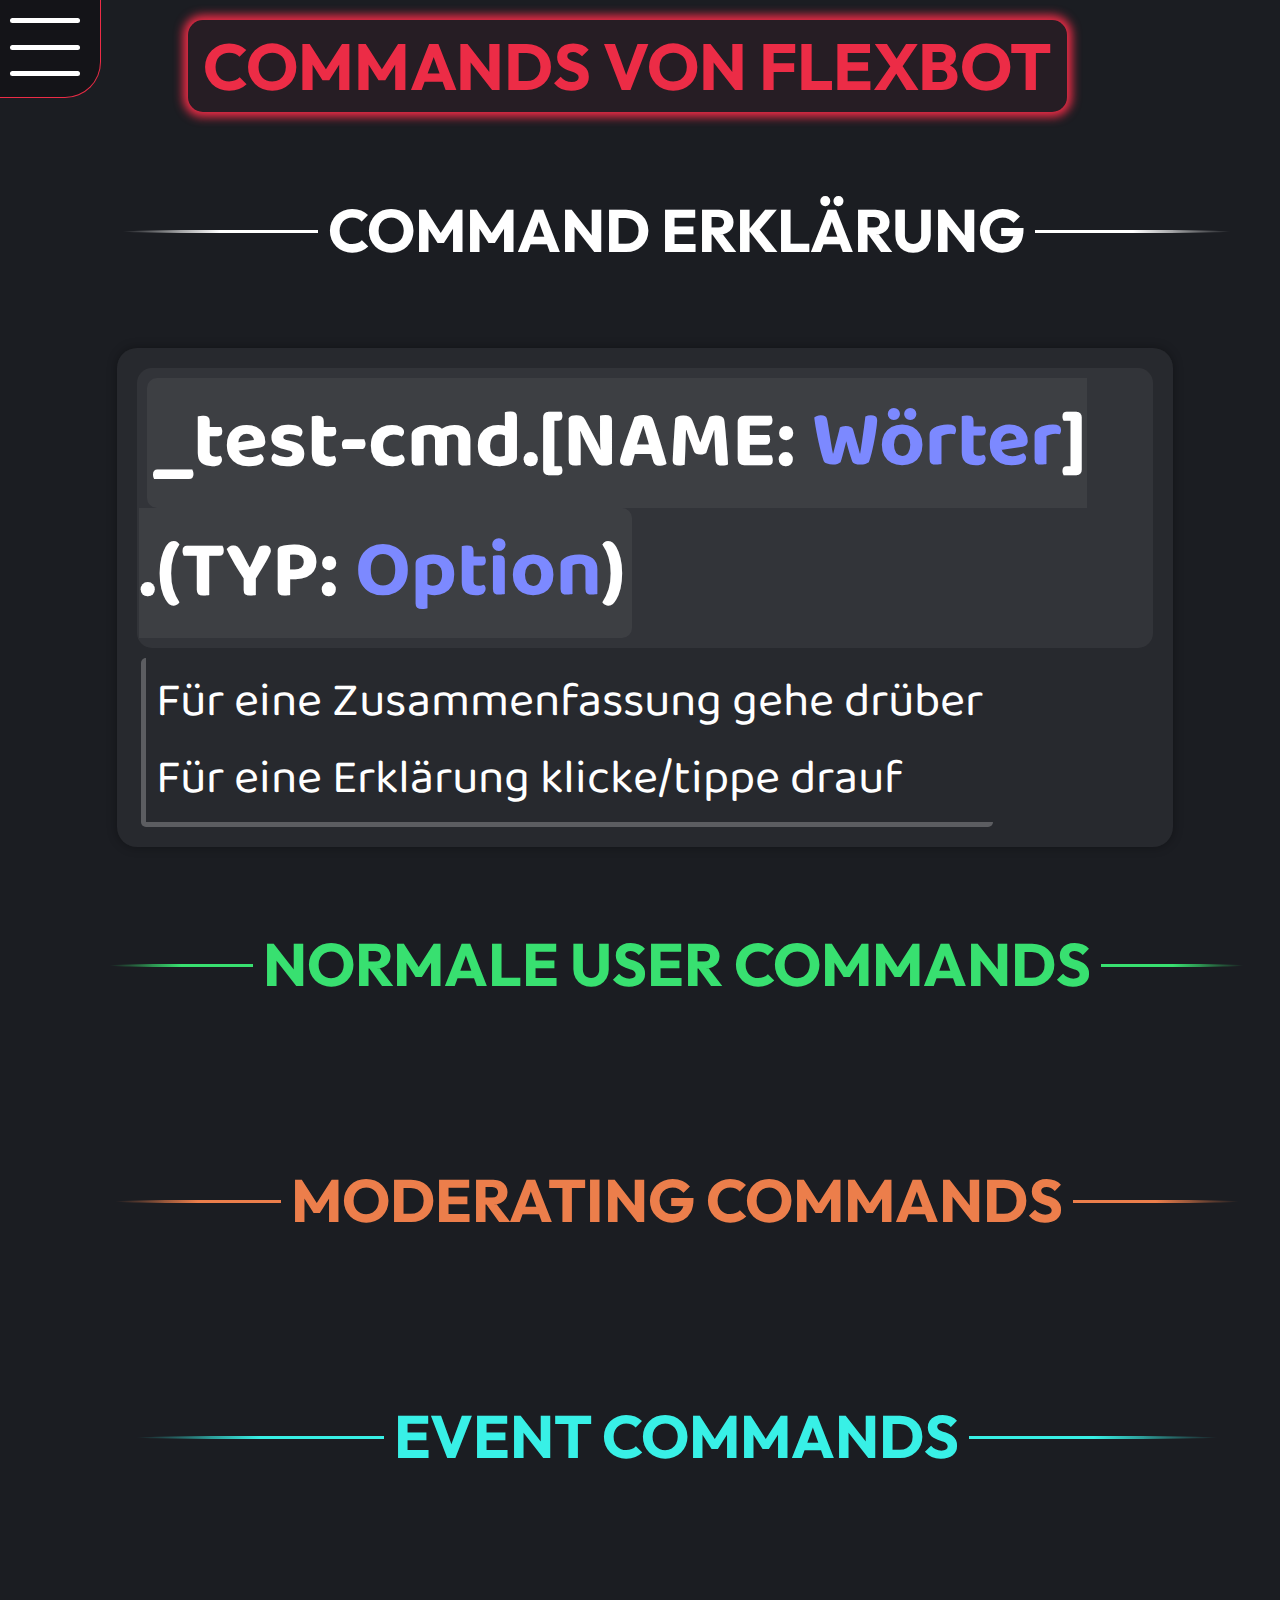
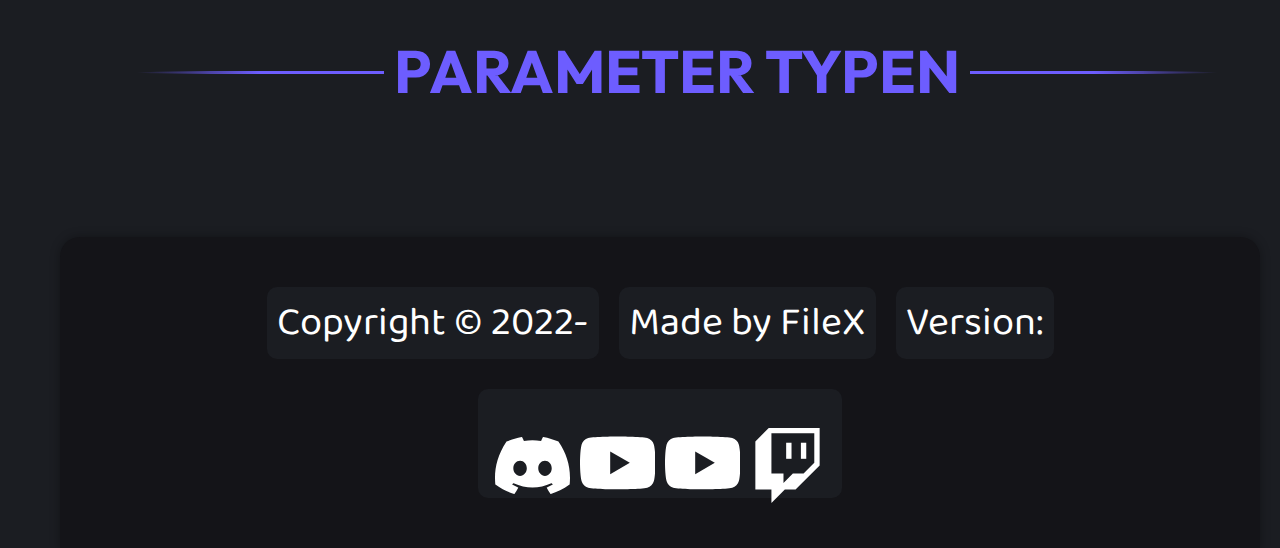
==== commit 8c28ab05: "Update 1.0.1" ====
--- a/index.html
+++ b/index.html
@@ -67,8 +67,9 @@
             <ul id="param-type-list"></ul>
             <footer id="info-footer">
                 <div>
-                    <span id="copyright">Copyright © 2022-</span> 
+                    <span id="copyright">Copyright © 2022-</span>
                     <span>Made by FileX</span>
+                    <span id="ws-version">Version: </span> 
                 </div>
                 <div id="social-networks">
                     <a target="_blank" href="https://discord.gg/7qxDEBR" class="toolTip toolTipTop" aria-label="Mein Discord Server">
--- a/main.css
+++ b/main.css
@@ -1 +1 @@
-@import url(https://fonts.googleapis.com/css2?family=Baloo%202:wght@100;300;400;500;700&display=swap);@import url(https://fonts.googleapis.com/css2?family=Outfit:wght@100;300;400;500;700;900&display=swap);.dark-mode{--main-color:#ec2c46;--main-color-opac1:#ec2c450e;--second-color:#3ff32e;--normal-color:#38e070;--normal-color-opac1:#38e0703f;--normal-color-opac2:#38e07010;--mod-color:#ec7e4b;--mod-color-opac1:#ec7e4b3f;--mod-color-opac2:#ec7e4b10;--event-color:#38f0e6;--event-color-opac1:#38f0e63f;--event-color-opac2:#38f0e710;--type-color:#6d5dff;--type-color-opac1:#6d5dff3f;--type-color-opac2:#6d5dff10;--fallback-color:#ffffff;--fallback-color-opac1:#ffffff3f;--fallback-color-opac2:#ffffff0e;--link:#7c89ff;--link-opac1:#3a64ee0e;--bg:#1b1d22;--bg2:#141418;--contrast:#fff;--contrast-opac:#ffffff3a;--head-font:Outfit,Arial;--secondary-font:'Baloo 2',Arial}.light-mode{--main-color:#8f1324;--main-color-opac1:#8f132417;--second-color:#1f8b10;--normal-color:#096e2d;--normal-color-opac1:#096e2d3f;--normal-color-opac2:#096e2d0e;--mod-color:#81472c;--mod-color-opac1:#81472c3f;--mod-color-opac2:#81472c0e;--event-color:#3a8b87;--event-color-opac1:#3a8b873f;--event-color-opac2:#3a8b870e;--type-color:#43337a;--type-color-opac1:#43337a3f;--type-color-opac2:#43337a0e;--fallback-color:#5c5c5c;--fallback-color-opac1:#5c5c5c3f;--fallback-color-opac2:#5c5c5c0e;--link:#4052a3;--link-opac1:#4052a30e;--bg:#ffffff;--bg2:#e6e6e6;--contrast:#000;--contrast-opac:#0000003a;--head-font:Outfit,Arial;--secondary-font:'Baloo 2',Arial}.dark-mode *{font-family:var(--secondary-font);color:#fff;scroll-margin-top:8px}.light-mode *{font-family:var(--secondary-font);color:#000;scroll-margin-top:8px}body{background-color:var(--bg);justify-content:center;display:grid;grid-template-columns:[content-list] 250px [commands] calc(100% - 250px);width:100%;height:100vh;margin:0;min-width:1130px;min-height:500px}h2{margin:20px;color:var(--second-color)!important}h1,h2,h3,h4,h5,h6{font-family:var(--head-font)!important}ul{list-style-type:none}a{text-decoration:none;color:var(--link)!important;transition:filter .2s ease-in-out}a:hover{filter:brightness(88%)}a:active{filter:brightness(75%)}.toolTip[aria-label]{position:relative}.toolTip[aria-label]:after{content:attr(aria-label);position:absolute;pointer-events:none;padding:7px 15px;border-radius:10px;opacity:0;transition:opacity 75ms ease-in-out,background-color .5s ease-in-out,color .5s ease-in-out,transform .15s ease-in-out 75ms,top .15s ease-in-out,bottom .15s ease-in-out;font-size:medium;box-shadow:0 0 10px 1px #00000046;background-color:var(--contrast);color:var(--bg);width:max-content;max-width:200px;transform:scale(.5);z-index:9999;white-space:normal}.toolTip[aria-label]:hover:after{opacity:1;transform:scale(1)}.light-mode .toolTip[aria-label]::after{box-shadow:0 0 10px 1px #00000021}.toolTipTop[aria-label]:after{bottom:-10px;left:-70px}.toolTipTop[aria-label]:hover::after{bottom:50px}.toolTipBottom[aria-label]:after{top:-10px}.toolTipBottom[aria-label]:hover::after{top:50px}::-webkit-scrollbar{width:10px!important}::-webkit-scrollbar-thumb{background-color:var(--main-color)!important;border-radius:10px!important}::-webkit-scrollbar-corner{background-color:transparent}#content-list{scrollbar-color:var(--main-color) var(--bg2);scrollbar-width:thin}html{scrollbar-color:var(--main-color) var(--bg);scrollbar-width:thin}::selection{color:var(--contrast);background-color:var(--main-color)}[role=button]{display:flex;justify-content:center;align-items:center;border:none;background-color:var(--bg2);color:var(--contrast);transition:box-shadow .2s ease-in-out,background-color .2s ease-in-out;border-radius:10px;cursor:pointer;padding:none}[role=button]:hover{box-shadow:var(--main-color) 0 0 0 1px}[role=button]:active{background-color:var(--bg)}.divider{background-color:var(--contrast-opac);margin:15px 5px;border-radius:15px;width:80%;height:1px}#mobile-menu{position:fixed;top:0;left:0;border-radius:0 0 35px 0;display:none;justify-content:space-evenly;flex-direction:column;padding:0}#mobile-menu>div{width:70px;height:5px;background-color:var(--contrast);border-radius:15px;transition:transform .5s cubic-bezier(.05,.34,0,1)}#mobile-menu.opened>#menu-stripe2{transform:scaleX(0)}#mobile-menu.opened>#menu-stripe1{transform:translateY(26px) rotate(45deg)}#mobile-menu.opened>#menu-stripe3{transform:translateY(-26px) rotate(-45deg)}#content-list{position:fixed;grid-column:content-list;left:0;top:0;overflow-y:auto;max-height:100%;width:250px;background-color:var(--bg2);height:100%;z-index:9998}#content-list::after{content:'';position:fixed;left:250px;top:0;height:100%;width:25px;background-image:linear-gradient(to right,var(--bg2),transparent)}#content-list *{user-select:none}#content-list-list{padding-left:20px}#settings{display:flex;height:50px;margin:0 20px 20px 20px;border-radius:0 0 15px 15px;background-color:var(--bg);box-shadow:0 0 0 2px var(--main-color-opac1)}#bug-report,#d-l-s{fill:var(--contrast);width:calc(50% - 15px);margin:10px;height:calc(100% - 20px)}#bug-report{margin-right:5px;padding-top:1px}#d-l-s{padding:0}#bug-report path,#d-l-s path{transition:fill .2s ease-in-out,stroke-width .2s ease-in-out}#bug-report:hover path,#d-l-s:hover path{fill:var(--contrast);stroke-width:0}#content-list>h2::before{content:'';position:absolute;left:0;top:65px;background-color:currentColor;border-radius:0 15px 15px 0;width:5px;height:40px}#modals.opened,#modals.opening{background-color:#00000070;display:flex;justify-content:center;align-items:center}#modals{z-index:9999;height:100%;width:100%;position:fixed;display:none;transition:background-color 125ms ease-in-out}#modal-boundary{position:relative;height:100%;width:100%}.opening>.modal{transform:scale(1.2);opacity:0;transition:none}.modal{background-color:var(--bg2);padding:25px;border-radius:15px;display:flex;justify-content:center;align-items:center;height:35%;width:50%;transition:opacity 125ms ease-in-out,transform 125ms ease-in-out;opacity:1;transform:scale(1);box-shadow:0 0 10px 5px #00000056}.closing>.modal{opacity:0;transform:scale(1.2)}#modal-title{font-size:x-large;margin:0 40px 0 5px}#modal-close{position:absolute;top:0;right:0;height:40px;width:40px;font-size:xx-large}#modal-content{margin:0 15px 0 5px!important;font-size:large;overflow:auto;float:left;max-width:100%;max-height:265px}.c-l-normal-header{color:var(--normal-color)!important}.c-l-mod-header{color:var(--mod-color)!important}.c-l-event-header{color:var(--event-color)!important}.c-l-type-header{color:var(--type-color)!important}#cmd-expl-header{color:var(--fallback-color);margin:5px 0 10px 0}.c-l-scnd-header{border-radius:12px;transition:background-color .2s ease-in-out;width:calc(100% - 15px)!important;margin-right:5px}#content-list-list>li,#content-list-list>ul{padding-left:20px}.content-list-item{border-radius:12px;margin-left:20px;margin-right:5px;transition:background-color .2s ease-in-out}#content-list-list a{display:block;width:calc(100% - 10px);height:100%;padding:4px 0 4px 10px}#content-list #type-list{padding-left:0}#normal-list .content-list-item,#normal-list .content-list-item>a{color:var(--normal-color)!important;filter:brightness(130%)!important}#mod-list .content-list-item,#mod-list .content-list-item>a{color:var(--mod-color)!important;filter:brightness(130%)!important}#event-list .content-list-item,#event-list .content-list-item>a{color:var(--event-color)!important;filter:brightness(130%)!important}#cmd-expl-header,#cmd-expl-header>a{color:var(--fallback-color)!important;filter:brightness(130%)!important}#type-list .content-list-item,#type-list .content-list-item>a{color:var(--type-color)!important;filter:brightness(130%)!important}#cmd-expl-header:hover{background-color:var(--fallback-color-opac2);filter:none}#normal-list .c-l-scnd-header:hover,#normal-list .content-list-item:hover{background-color:var(--normal-color-opac2);filter:none}#mod-list .c-l-scnd-header:hover,#mod-list .content-list-item:hover{background-color:var(--mod-color-opac2);filter:none}#event-list .c-l-scnd-header:hover,#event-list .content-list-item:hover{background-color:var(--event-color-opac2);filter:none}#type-list .c-l-scnd-header:hover,#type-list .content-list-item:hover{background-color:var(--type-color-opac2);filter:none}#cmd-expl-header:active{background-color:var(--fallback-color-opac2);filter:none}#normal-list .c-l-scnd-header:active,#normal-list .content-list-item:active{background-color:var(--normal-color-opac1);filter:none}#mod-list .c-l-scnd-header:active,#mod-list .content-list-item:active{background-color:var(--mod-color-opac1);filter:none}#event-list .c-l-scnd-header:active,#event-list .content-list-item:active{background-color:var(--event-color-opac1);filter:none}#type-list .c-l-scnd-header:active,#type-list .content-list-item:active{background-color:var(--type-color-opac1);filter:none}#cmd-expl-header:active{background-color:var(--fallback-color-opac1);filter:none}#cmd-expl-header,#event-list,#mod-list,#normal-list,#type-list{overflow-y:hidden}main{grid-column:commands;margin-left:10px;scroll-behavior:smooth}main>ul{padding:0}main h1{font-size:45px;color:var(--main-color)!important;background-color:var(--main-color-opac1);width:max-content;margin:auto;margin-top:20px!important;margin-bottom:50px!important;padding:5px 15px;border-radius:15px;box-shadow:0 0 10px 5px var(--main-color);user-select:none}main h4{display:flex;justify-content:center;font-size:x-large}main h4::before{content:'';height:3px;margin-top:14px;flex-grow:0.4;background:linear-gradient(to left,currentColor 50%,transparent);margin-right:10px;border-radius:50% 0 0 50%}main h4::after{content:'';height:3px;margin-top:14px;flex-grow:0.4;background:linear-gradient(to right,currentColor 50%,transparent);margin-left:10px;border-radius:0 50% 50% 0}#header-cmd-expl{color:var(--fallback-color)!important;user-select:none}#header-cmd-expl::before{background:linear-gradient(to left,var(--fallback-color) 50%,transparent)}#header-cmd-expl::after{background:linear-gradient(to right,var(--fallback-color) 50%,transparent)}#header-normal-cmds{color:var(--normal-color)!important;user-select:none}#header-mod-cmds{color:var(--mod-color)!important;user-select:none}#header-event-cmds{color:var(--event-color)!important;user-select:none}#header-param-type{color:var(--type-color)!important;user-select:none}code{border-radius:15px;padding:1px 5px;margin:3px 3px}.normal-cmd-code{background-color:var(--normal-color-opac2);border:1px solid var(--normal-color-opac1)}.mod-cmd-code{background-color:var(--mod-color-opac2);border:1px solid var(--mod-color-opac1)}.event-cmd-code{background-color:var(--event-color-opac2);border:1px solid var(--event-color-opac1)}.param-type-code{background-color:var(--type-color-opac2);border:1px solid var(--type-color-opac1)}.cmd-expl-code{background-color:var(--fallback-color-opac2);border:1px solid var(--fallback-color-opac1)}.cmd-item{width:80%;border-radius:20px;padding:20px;margin:auto;margin-top:15px!important;margin-bottom:15px!important;box-shadow:0 0 10px 1px #00000046}.light-mode .cmd-item{box-shadow:0 0 10px 1px #00000021}.normal-cmd,.normal-cmd-aliases,.normal-cmd-channels,.normal-cmd-data,.normal-cmd-header,.normal-cmd-item,.normal-cmd-opt-types{background-color:var(--normal-color-opac2)}.mod-cmd,.mod-cmd-aliases,.mod-cmd-channels,.mod-cmd-data,.mod-cmd-header,.mod-cmd-item,.mod-cmd-opt-types{background-color:var(--mod-color-opac2)}.event-cmd,.event-cmd-aliases,.event-cmd-channels,.event-cmd-data,.event-cmd-header,.event-cmd-item,.event-cmd-opt-types{background-color:var(--event-color-opac2)}.param-type,.param-type-item{background-color:var(--type-color-opac2)}#cmd-expl,#cmd-expl-cmd{background-color:var(--fallback-color-opac2)}#cmd-expl-cmd{white-space:normal;overflow:visible;padding:10px 14px}.cmd{font-size:22px;margin:0 0 10px 0;border-radius:15px;padding:5px 15px;overflow-x:auto;white-space:nowrap;max-width:100vw;overflow-y:visible!important}.param-descr{font-size:25px;transition:background-color .25s ease-in-out;cursor:pointer}.normal-param-descr{background-color:var(--normal-color-opac1)}.normal-param-descr:hover{background-color:var(--normal-color-opac2)}.normal-param-descr:last-child{border-radius:0 10px 10px 0;padding-right:10px}.mod-param-descr{background-color:var(--mod-color-opac1)}.mod-param-descr:hover{background-color:var(--mod-color-opac2)}.mod-param-descr:last-child{border-radius:0 10px 10px 0;padding-right:10px}.event-param-descr{background-color:var(--event-color-opac1)}.event-param-descr:hover{background-color:var(--event-color-opac2)}.event-param-descr:last-child{border-radius:0 10px 10px 0;padding-right:10px}#cmd-expl-cmd>span{margin-left:-4.1px;background-color:var(--fallback-color-opac2);transition:background-color 250ms ease-in-out;cursor:pointer}#cmd-expl-cmd span:first-child{border-radius:10px 0 0 10px;padding-left:6px}#cmd-expl-cmd span:last-child{border-radius:0 10px 10px 0;padding-right:6px}#cmd-expl-cmd>span:hover{background-color:var(--fallback-color-opac1)}#current-part-descr{border:2px solid var(--fallback-color-opac2);padding:7px 14px;margin:10px 0 15px 4px;background-color:var(--fallback-color-opac2);border-radius:10px;height:max-content}#part-descr{transition:opacity 125ms ease-in-out}.cmd-data{display:grid;grid-template-columns:[left] 50% [right] 50%;border-radius:15px;margin-bottom:15px}.cmd-aliases,.cmd-opt-types{border-radius:15px;padding:7px 14px;grid-column:left;width:fit-content;height:fit-content;margin:10px;display:flex;align-items:center;flex-wrap:wrap}.cmd-aliases+.cmd-opt-types{margin-top:0}.cmd-opt-types{max-height:77px;overflow-x:auto;min-height:36px}.cmd-channels{grid-column:right;grid-row:1;border-radius:15px;padding:7px 14px;width:fit-content;height:fit-content;display:flex;align-items:center;margin:10px;margin-left:auto;flex-wrap:wrap}.cmd-descr{margin-left:4px;padding:5px 10px;text-align:left;display:inline-block;border-radius:5px;border-top:0!important;border-right:0!important}#cmd-expl .cmd-descr{border:2px solid var(--fallback-color-opac1)}.normal-cmd-descr{border:2px solid var(--normal-color-opac1)}.mod-cmd-descr{border:2px solid var(--mod-color-opac1)}.event-cmd-descr{border:2px solid var(--event-color-opac1)}.param-type-descr{border:2px solid var(--type-color-opac1)}#cmd-expl,#event-cmd-list,#mod-cmd-list,#normal-cmd-list,#param-type-list{transition:150ms ease-in-out;overflow-y:hidden}#cmd-expl{overflow:visible}footer{width:calc(100% - 235px);height:120px;display:flex;align-items:center;justify-content:end;margin:15px 0 0 105px;padding:15px;border-radius:20px 20px 0 0;background-color:var(--bg2);box-shadow:0 0 10px 1px #00000046;font-size:10px;flex-direction:column}.light-mode footer{box-shadow:0 0 10px 1px #00000021}footer #social-networks,footer span{background-color:var(--bg);border-radius:10px;margin:10px;transition:color 250ms ease-in-out;font-size:15px;clear:both;padding:4px 10px}footer #social-networks{color:var(--contrast);background-color:var(--bg);height:30px;padding:7px 10px;margin-top:20px}footer div{float:left}footer a{height:30px;display:inline-block;margin:0 5px}footer a:first-child{margin-left:0}footer a:last-child{margin-right:0}@media only screen and (max-device-width:1300px){main h1{font-size:65px;margin-left:14%}#content-list{top:-100%;width:100%;transition:top .5s cubic-bezier(.05,.34,0,1)!important}#content-list::after{display:none!important}body{display:flex!important;min-width:200px!important}*{font-size:xxx-large;outline:0!important}main h4{font-size:125%;margin-left:5%}main h4::after,main h4::before{margin-top:38px}#cmd-expl-cmd>span,.cmd{font-size:130%}#cmd-expl-cmd>span:not(:first-child){margin-left:-11.8px}code{border-width:4px!important}footer{width:calc(100% - 100px);margin-left:50px;height:250px}footer span{font-size:40px}#mobile-menu{display:flex;z-index:9999;height:100px;width:100px;margin-top:-3px;align-items:flex-start;padding-left:10px}#content-list.opened{top:0}#settings{margin-left:110px;margin-bottom:50px;height:100px}#bug-report>svg,#d-l-s>svg{height:55px;width:55px}.toolTip[aria-label]::after{font-size:50px;max-width:450px;left:30px}.toolTipBottom[aria-label]:hover::after{top:100px}.toolTipTop[aria-label]:hover::after{bottom:100px}#content-list>h2::before{top:160px;transform:scale(2);left:3px}#social-networks svg{height:75px;width:75px}#social-networks{height:75px!important;margin-bottom:35px!important}#content-list-list a{padding:4px 0 4px 25px}.c-l-scnd-header{width:calc(100% - 40px)!important}.content-list-item{margin-left:50px;margin-right:15px}.cmd-descr{border-width:5px!important}#current-part-descr{border-width:4px}.cmd-opt-types{max-height:150px;padding:15px}.modal{height:80%;width:80%}#modal-title{font-size:75px;margin-right:100px}#modal-content{font-size:xxx-large;max-height:80%}#modal-close{font-size:100px;height:100px;width:100px}.divider{margin:50px 5px;height:2px}.param-descr{font-size:130%}}+@import url(https://fonts.googleapis.com/css2?family=Baloo%202:wght@100;300;400;500;700&display=swap);@import url(https://fonts.googleapis.com/css2?family=Outfit:wght@100;300;400;500;700;900&display=swap);.dark-mode{--main-color:#ec2c46;--main-color-opac1:#ec2c450e;--second-color:#3ff32e;--normal-color:#38e070;--normal-color-opac1:#38e0703f;--normal-color-opac2:#38e07010;--mod-color:#ec7e4b;--mod-color-opac1:#ec7e4b3f;--mod-color-opac2:#ec7e4b10;--event-color:#38f0e6;--event-color-opac1:#38f0e63f;--event-color-opac2:#38f0e710;--type-color:#6d5dff;--type-color-opac1:#6d5dff3f;--type-color-opac2:#6d5dff10;--fallback-color:#ffffff;--fallback-color-opac1:#ffffff3f;--fallback-color-opac2:#ffffff0e;--link:#7c89ff;--link-opac1:#3a64ee0e;--bg:#1b1d22;--bg2:#141418;--contrast:#fff;--contrast-opac:#ffffff3a;--head-font:Outfit,Arial;--secondary-font:'Baloo 2',Arial}.light-mode{--main-color:#8f1324;--main-color-opac1:#8f132417;--second-color:#48c510;--normal-color:#00762a;--normal-color-opac1:#00762a3f;--normal-color-opac2:#00762a1f;--mod-color:#642704;--mod-color-opac1:#6427043f;--mod-color-opac2:#6427041f;--event-color:#00a59c;--event-color-opac1:#00a59c3f;--event-color-opac2:#00a59c1f;--type-color:#2d08ae;--type-color-opac1:#2d08ae3f;--type-color-opac2:#2d08ae1f;--fallback-color:#5c5c5c;--fallback-color-opac1:#5c5c5c3f;--fallback-color-opac2:#5c5c5c1f;--link:#627ae7;--link-opac1:#627ae70e;--bg:#ffffff;--bg2:#e4e4e4;--contrast:#000;--contrast-opac:#0000003a;--head-font:Outfit,Arial;--secondary-font:'Baloo 2',Arial}.dark-mode *{font-family:var(--secondary-font);color:#fff;scroll-margin-top:8px}.light-mode *{font-family:var(--secondary-font);color:#000;scroll-margin-top:8px}body{background-color:var(--bg);justify-content:center;display:grid;grid-template-columns:[content-list] 250px [commands] calc(100% - 250px);width:100%;height:100vh;margin:0;min-width:1130px;min-height:500px}h2{margin:20px;color:var(--second-color)!important}h1,h2,h3,h4,h5,h6{font-family:var(--head-font)!important}ul{list-style-type:none}a{text-decoration:none;color:var(--link)!important;transition:filter .2s ease-in-out}a:hover{filter:brightness(88%)}a:active{filter:brightness(75%)}.toolTip[aria-label]{position:relative}.toolTip[aria-label]:after{content:attr(aria-label);position:absolute;pointer-events:none;padding:7px 15px;border-radius:10px;opacity:0;transition:opacity 75ms ease-in-out,background-color .5s ease-in-out,color .5s ease-in-out,transform .15s ease-in-out 75ms,top .15s ease-in-out,bottom .15s ease-in-out;font-size:medium;box-shadow:0 0 10px 1px #00000046;background-color:var(--contrast);color:var(--bg);width:max-content;max-width:200px;transform:scale(.5);z-index:9999;white-space:normal}.toolTip[aria-label]:hover:after{opacity:1;transform:scale(1)}.light-mode .toolTip[aria-label]::after{box-shadow:0 0 10px 1px #00000021}.toolTipTop[aria-label]:after{bottom:-10px;left:-70px}.toolTipTop[aria-label]:hover::after{bottom:50px}.toolTipBottom[aria-label]:after{top:-10px}.toolTipBottom[aria-label]:hover::after{top:50px}::-webkit-scrollbar{width:10px!important}::-webkit-scrollbar-thumb{background-color:var(--main-color)!important;border-radius:10px!important}::-webkit-scrollbar-corner{background-color:transparent}#content-list{scrollbar-color:var(--main-color) var(--bg2);scrollbar-width:thin}html{scrollbar-color:var(--main-color) var(--bg);scrollbar-width:thin}::selection{color:var(--contrast);background-color:var(--main-color)}[role=button]{display:flex;justify-content:center;align-items:center;border:none;background-color:var(--bg2);color:var(--contrast);transition:box-shadow .2s ease-in-out,background-color .2s ease-in-out;border-radius:10px;cursor:pointer;padding:none}[role=button]:hover{box-shadow:var(--main-color) 0 0 0 1px}[role=button]:active{background-color:var(--bg)}.divider{background-color:var(--contrast-opac);margin:15px 5px;border-radius:15px;width:80%;height:1px}#mobile-menu{position:fixed;top:0;left:0;border-radius:0 0 35px 0;display:none;justify-content:space-evenly;flex-direction:column;padding:0}#mobile-menu>div{width:70px;height:5px;background-color:var(--contrast);border-radius:15px;transition:transform .5s cubic-bezier(.05,.34,0,1)}#mobile-menu.opened>#menu-stripe2{transform:scaleX(0)}#mobile-menu.opened>#menu-stripe1{transform:translateY(26px) rotate(45deg)}#mobile-menu.opened>#menu-stripe3{transform:translateY(-26px) rotate(-45deg)}#content-list{position:fixed;grid-column:content-list;left:0;top:0;overflow-y:auto;max-height:100%;width:250px;background-color:var(--bg2);height:100%;z-index:9998}#content-list::after{content:'';position:fixed;left:250px;top:0;height:100%;width:25px;background-image:linear-gradient(to right,var(--bg2),transparent)}#content-list *{user-select:none}#content-list-list{padding-left:20px}#settings{display:flex;height:50px;margin:0 20px 20px 20px;border-radius:0 0 15px 15px;background-color:var(--bg);box-shadow:0 0 0 2px var(--main-color-opac1)}#bug-report,#d-l-s{fill:var(--contrast);width:calc(50% - 15px);margin:10px;height:calc(100% - 20px)}#bug-report{margin-right:5px;padding-top:1px;filter:none!important}#d-l-s{padding:0}#bug-report path,#d-l-s path{transition:fill .2s ease-in-out,stroke-width .2s ease-in-out}#bug-report:hover path,#d-l-s:hover path{fill:var(--contrast);stroke-width:0}#content-list>h2::before{content:'';position:absolute;left:0;top:65px;background-color:currentColor;border-radius:0 15px 15px 0;width:5px;height:40px}#modals.opened,#modals.opening{background-color:#00000070;display:flex;justify-content:center;align-items:center}#modals{z-index:9999;height:100%;width:100%;position:fixed;display:none;transition:background-color 125ms ease-in-out}#modal-boundary{position:relative;height:100%;width:100%}.opening>.modal{transform:scale(1.2);opacity:0;transition:none}.modal{background-color:var(--bg2);padding:25px;border-radius:15px;display:flex;justify-content:center;align-items:center;height:35%;width:50%;transition:opacity 125ms ease-in-out,transform 125ms ease-in-out;opacity:1;transform:scale(1);box-shadow:0 0 10px 5px #00000056}.closing>.modal{opacity:0;transform:scale(1.2)}#modal-title{font-size:x-large;margin:0 40px 0 5px}#modal-close{position:absolute;top:0;right:0;height:40px;width:40px;font-size:xx-large}#modal-content{margin:0 15px 0 5px!important;font-size:large;overflow:auto;float:left;max-width:100%;max-height:80%}.c-l-normal-header{color:var(--normal-color)!important}.c-l-mod-header{color:var(--mod-color)!important}.c-l-event-header{color:var(--event-color)!important}.c-l-type-header{color:var(--type-color)!important}#cmd-expl-header{color:var(--fallback-color);margin:5px 0 10px 0}.c-l-scnd-header{border-radius:12px;transition:background-color .2s ease-in-out;width:calc(100% - 15px)!important;margin-right:5px}#content-list-list>li,#content-list-list>ul{padding-left:20px}.content-list-item{border-radius:12px;margin-left:20px;margin-right:5px;transition:background-color .2s ease-in-out}#content-list-list a{display:block;width:calc(100% - 10px);height:100%;padding:4px 0 4px 10px}#content-list #type-list{padding-left:0}#normal-list .content-list-item,#normal-list .content-list-item>a{color:var(--normal-color)!important;filter:brightness(130%)!important}#mod-list .content-list-item,#mod-list .content-list-item>a{color:var(--mod-color)!important;filter:brightness(130%)!important}#event-list .content-list-item,#event-list .content-list-item>a{color:var(--event-color)!important;filter:brightness(130%)!important}#cmd-expl-header,#cmd-expl-header>a{color:var(--fallback-color)!important;filter:brightness(130%)!important}#type-list .content-list-item,#type-list .content-list-item>a{color:var(--type-color)!important;filter:brightness(130%)!important}#cmd-expl-header:hover{background-color:var(--fallback-color-opac2);filter:none}#normal-list .c-l-scnd-header:hover,#normal-list .content-list-item:hover{background-color:var(--normal-color-opac2);filter:none}#mod-list .c-l-scnd-header:hover,#mod-list .content-list-item:hover{background-color:var(--mod-color-opac2);filter:none}#event-list .c-l-scnd-header:hover,#event-list .content-list-item:hover{background-color:var(--event-color-opac2);filter:none}#type-list .c-l-scnd-header:hover,#type-list .content-list-item:hover{background-color:var(--type-color-opac2);filter:none}#cmd-expl-header:active{background-color:var(--fallback-color-opac2);filter:none}#normal-list .c-l-scnd-header:active,#normal-list .content-list-item:active{background-color:var(--normal-color-opac1);filter:none}#mod-list .c-l-scnd-header:active,#mod-list .content-list-item:active{background-color:var(--mod-color-opac1);filter:none}#event-list .c-l-scnd-header:active,#event-list .content-list-item:active{background-color:var(--event-color-opac1);filter:none}#type-list .c-l-scnd-header:active,#type-list .content-list-item:active{background-color:var(--type-color-opac1);filter:none}#cmd-expl-header:active{background-color:var(--fallback-color-opac1);filter:none}#cmd-expl-header,#event-list,#mod-list,#normal-list,#type-list{overflow-y:hidden}main{grid-column:commands;margin-left:10px;scroll-behavior:smooth}main>ul{padding:0}main h1{font-size:45px;color:var(--main-color)!important;background-color:var(--main-color-opac1);width:max-content;margin:auto;margin-top:20px!important;margin-bottom:50px!important;padding:5px 15px;border-radius:15px;box-shadow:0 0 10px 5px var(--main-color);user-select:none}main h4{display:flex;justify-content:center;font-size:x-large}main h4::before{content:'';height:3px;margin-top:14px;flex-grow:0.4;background:linear-gradient(to left,currentColor 50%,transparent);margin-right:10px;border-radius:50% 0 0 50%}main h4::after{content:'';height:3px;margin-top:14px;flex-grow:0.4;background:linear-gradient(to right,currentColor 50%,transparent);margin-left:10px;border-radius:0 50% 50% 0}#header-cmd-expl{color:var(--fallback-color)!important;user-select:none}#header-cmd-expl::before{background:linear-gradient(to left,var(--fallback-color) 50%,transparent)}#header-cmd-expl::after{background:linear-gradient(to right,var(--fallback-color) 50%,transparent)}#header-normal-cmds{color:var(--normal-color)!important;user-select:none}#header-mod-cmds{color:var(--mod-color)!important;user-select:none}#header-event-cmds{color:var(--event-color)!important;user-select:none}#header-param-type{color:var(--type-color)!important;user-select:none}code{border-radius:15px;padding:1px 5px;margin:3px 3px}.normal-cmd-code{background-color:var(--normal-color-opac2);border:1px solid var(--normal-color-opac1)}.mod-cmd-code{background-color:var(--mod-color-opac2);border:1px solid var(--mod-color-opac1)}.event-cmd-code{background-color:var(--event-color-opac2);border:1px solid var(--event-color-opac1)}.param-type-code{background-color:var(--type-color-opac2);border:1px solid var(--type-color-opac1)}.cmd-expl-code{background-color:var(--fallback-color-opac2);border:1px solid var(--fallback-color-opac1)}.cmd-item{width:80%;border-radius:20px;padding:20px;margin:auto;margin-top:15px!important;margin-bottom:15px!important;box-shadow:0 0 10px 1px #00000046}.light-mode .cmd-item{box-shadow:0 0 10px 1px #00000021}.normal-cmd,.normal-cmd-aliases,.normal-cmd-channels,.normal-cmd-data,.normal-cmd-header,.normal-cmd-item,.normal-cmd-opt-types{background-color:var(--normal-color-opac2)}.mod-cmd,.mod-cmd-aliases,.mod-cmd-channels,.mod-cmd-data,.mod-cmd-header,.mod-cmd-item,.mod-cmd-opt-types,.mod-cmd-perms{background-color:var(--mod-color-opac2)}.event-cmd,.event-cmd-aliases,.event-cmd-channels,.event-cmd-data,.event-cmd-header,.event-cmd-item,.event-cmd-opt-types{background-color:var(--event-color-opac2)}.param-type,.param-type-item{background-color:var(--type-color-opac2)}#cmd-expl,#cmd-expl-cmd{background-color:var(--fallback-color-opac2)}#cmd-expl-cmd{white-space:normal;overflow:visible;padding:10px 14px}.cmd{font-size:22px;margin:0 0 10px 0;border-radius:15px;padding:5px 15px;overflow-x:auto;white-space:nowrap;max-width:100vw;overflow-y:visible!important}.param-descr{font-size:25px;transition:background-color .25s ease-in-out;cursor:pointer}.normal-param-descr{background-color:var(--normal-color-opac1)}.normal-param-descr:hover{background-color:var(--normal-color-opac2)}.normal-param-descr:last-child{border-radius:0 10px 10px 0;padding-right:10px}.mod-param-descr{background-color:var(--mod-color-opac1)}.mod-param-descr:hover{background-color:var(--mod-color-opac2)}.mod-param-descr:last-child{border-radius:0 10px 10px 0;padding-right:10px}.event-param-descr{background-color:var(--event-color-opac1)}.event-param-descr:hover{background-color:var(--event-color-opac2)}.event-param-descr:last-child{border-radius:0 10px 10px 0;padding-right:10px}#cmd-expl-cmd>span{margin-left:-4.1px;background-color:var(--fallback-color-opac2);transition:background-color 250ms ease-in-out;cursor:pointer;display:inline-flex;white-space:break-spaces}#cmd-expl-cmd span:first-child{border-radius:10px 0 0 10px;padding-left:6px}#cmd-expl-cmd span:last-child{border-radius:0 10px 10px 0;padding-right:6px}#cmd-expl-cmd>span:hover{background-color:var(--fallback-color-opac1)}#current-part-descr{border:2px solid var(--fallback-color-opac2);padding:7px 14px;margin:10px 0 15px 4px;background-color:var(--fallback-color-opac2);border-radius:10px;height:max-content}#part-descr{transition:opacity 125ms ease-in-out}.cmd-data{display:grid;grid-template-columns:[left] 50% [right] 50%;border-radius:15px;margin-bottom:15px}.cmd-aliases,.cmd-opt-types,.cmd-perms{border-radius:15px;padding:7px 14px;grid-column:left;width:fit-content;height:fit-content;margin:10px;display:flex;align-items:center;flex-wrap:wrap}.cmd-aliases+.cmd-opt-types{margin-top:0}.cmd-opt-types{max-height:77px;overflow-x:auto;min-height:36px}.cmd-channels{grid-column:right;grid-row:1;border-radius:15px;padding:7px 14px;width:fit-content;height:fit-content;display:flex;align-items:center;margin:10px;margin-left:auto;flex-wrap:wrap}.cmd-descr{margin-left:4px;padding:5px 10px;text-align:left;display:inline-block;border-radius:5px;border-top:0!important;border-right:0!important}#cmd-expl .cmd-descr{border:2px solid var(--fallback-color-opac1)}.normal-cmd-descr{border:2px solid var(--normal-color-opac1)}.mod-cmd-descr{border:2px solid var(--mod-color-opac1)}.event-cmd-descr{border:2px solid var(--event-color-opac1)}.param-type-descr{border:2px solid var(--type-color-opac1)}#cmd-expl,#event-cmd-list,#mod-cmd-list,#normal-cmd-list,#param-type-list{transition:150ms ease-in-out;overflow-y:hidden}#cmd-expl{overflow:visible}footer{width:calc(100% - 235px);height:fit-content;display:flex;align-items:center;justify-content:end;margin:15px 0 0 105px;padding:15px;border-radius:20px 20px 0 0;background-color:var(--bg2);box-shadow:0 0 10px 1px #00000046;font-size:10px;flex-direction:column}.light-mode footer{box-shadow:0 0 10px 1px #00000021}footer #social-networks,footer span{background-color:var(--bg);border-radius:10px;margin:10px;transition:color 250ms ease-in-out;font-size:15px;clear:both;padding:4px 10px}footer #social-networks{color:var(--contrast);background-color:var(--bg);height:30px;padding:7px 10px;margin-top:20px}footer div{float:left;display:flex;flex-wrap:wrap;align-content:center;justify-content:center;align-items:baseline}footer a{height:30px;display:inline-block;margin:0 5px}footer a:first-child{margin-left:0}footer a:last-child{margin-right:0}@media only screen and (max-device-width:1300px){main h1{font-size:65px;margin-left:14%}#content-list{top:-100%;width:100%;transition:top .5s cubic-bezier(.05,.34,0,1)!important}#content-list::after{display:none!important}body{display:flex!important;min-width:200px!important}*{font-size:xxx-large;outline:0!important}main h4{font-size:125%;margin-left:5%}main h4::after,main h4::before{margin-top:38px}#cmd-expl-cmd>span,.cmd{font-size:130%}#cmd-expl-cmd>span:not(:first-child){margin-left:-11.8px}code{border-width:4px!important}footer{width:calc(100% - 100px);margin-left:50px;padding:40px 15px 15px 15px}footer span{font-size:40px}#mobile-menu{display:flex;z-index:9999;height:100px;width:100px;margin-top:-3px;align-items:flex-start;padding-left:10px}#content-list.opened{top:0}#settings{margin-left:110px;margin-bottom:50px;height:100px}#bug-report>svg,#d-l-s>svg{height:55px;width:55px}.toolTip[aria-label]::after{font-size:50px;max-width:450px;left:30px;box-shadow:0 0 10px 7px #00000046}.toolTipBottom[aria-label]:hover::after{top:100px}.toolTipTop[aria-label]:hover::after{bottom:100px}#content-list>h2::before{top:160px;transform:scale(2);left:3px}#social-networks svg{height:75px;width:75px}#social-networks{height:75px!important;margin-bottom:35px!important;padding:17px!important}#content-list-list a{padding:4px 0 4px 25px}.c-l-scnd-header{width:calc(100% - 40px)!important}.content-list-item{margin-left:50px;margin-right:15px}.cmd-descr{border-width:5px!important}#current-part-descr{border-width:4px}.cmd-opt-types{max-height:150px;padding:15px}.modal{height:80%;width:80%}#modal-title{font-size:75px;margin-right:100px}#modal-content{font-size:xxx-large;max-height:80%}#modal-close{font-size:100px;height:100px;width:100px}.divider{margin:50px 5px;height:2px}.param-descr{font-size:130%}.cmd a{font-size:80px}.cmd-perms{display:inline-block}}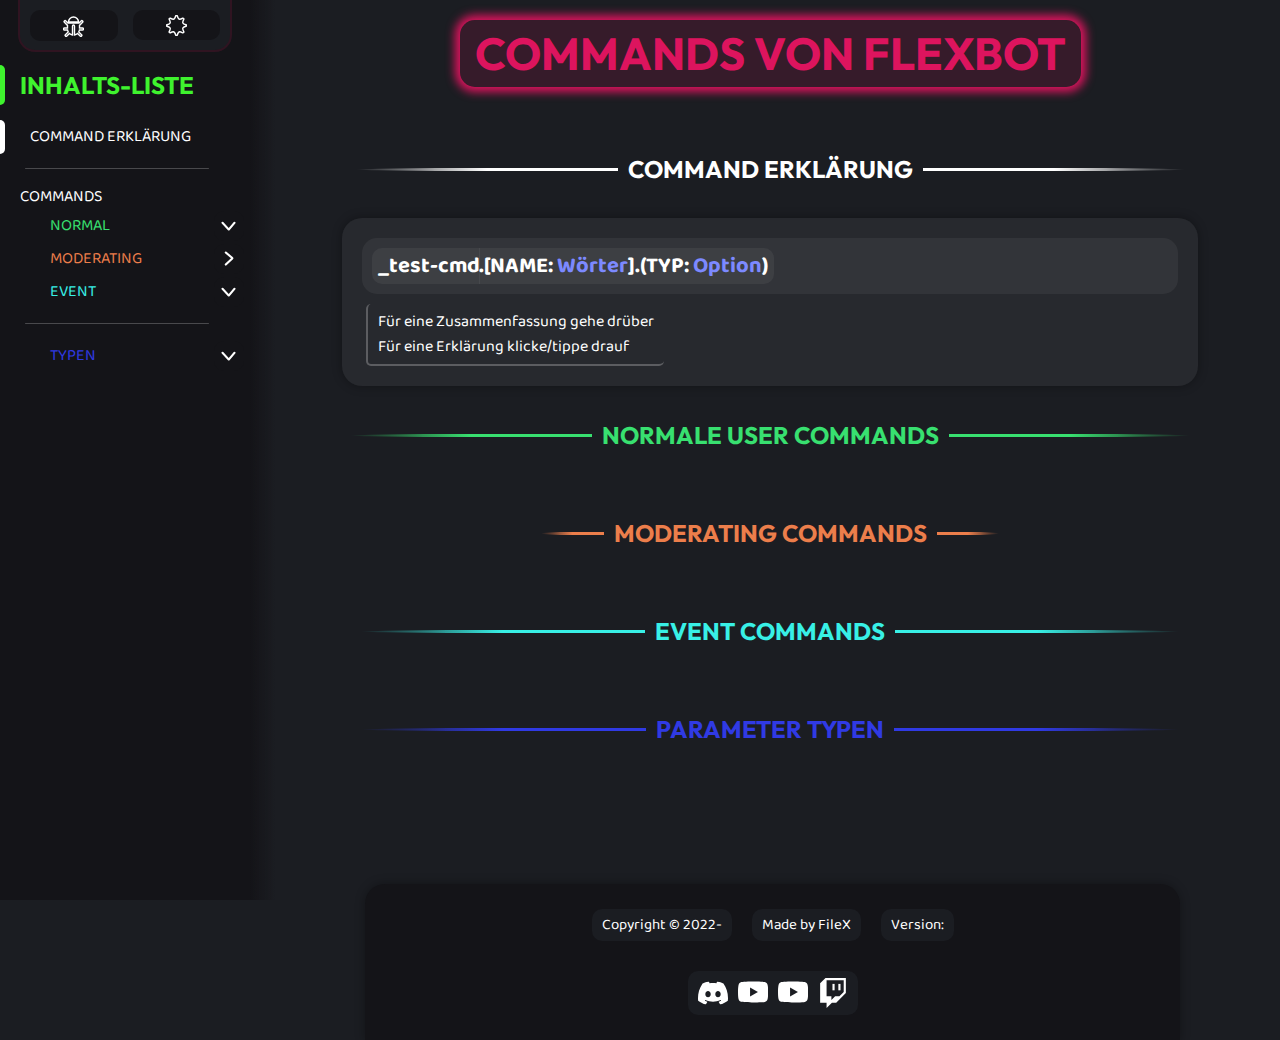
==== commit a6be469c: "Update 1.1.0" ====
--- a/index.html
+++ b/index.html
@@ -21,6 +21,7 @@
             <div id="menu-stripe3"></div>
         </button>
         <div id="modals"></div>
+        <div id="curToolTip" style="visibility: hidden; opacity: 0;"></div>
         <div id="content-list" style="transition:color 500ms ease-in-out,background-color 500ms ease-in-out">
             <div id="settings">
                 <a id="bug-report" class="toolTip toolTipBottom" aria-label="Bug Melden" target="_blank" href="https://github.com/FlexGamesGitHub/FlexBot/issues/new/choose" role="button">
@@ -36,34 +37,64 @@
             </div>
             <h2>INHALTS-LISTE</h2>
             <ul id="content-list-list">
+                <div id="c-l-index"></div>
                 <a href="#header-cmd-expl" class="c-l-scnd-header" id="cmd-expl-header">COMMAND ERKLÄRUNG</a>
+                <div class="divider"></div>
                 COMMANDS<br/>
-                <ul id="normal-list" class="shown"><a class="c-l-scnd-header c-l-normal-header" href="#header-normal-cmds">NORMAL</a></ul>
-                <ul id="mod-list"><a class="c-l-scnd-header c-l-mod-header" href="#header-mod-cmds">MODERATING</a></ul>
-                <ul id="event-list"><a class="c-l-scnd-header c-l-event-header" href="#header-event-cmds">EVENT</a></ul>
+                <ul id="normal-list" class="opened">
+                    <a class="c-l-scnd-header c-l-normal-header" href="#header-normal-cmds">NORMAL</a>
+                    <button role="button" id="normal-close-button" class="c-l-close-b">
+                        <svg width="50%" height="50%" viewbox="0 0 30 30" xmlns="http://www.w3.org/2000/svg">
+                            <path d="M1.5 11A1 1 0 014.5 8L15.5 20 25.5 8A1 1 0 0128.5 11L17.5 24Q15.5 26 13.5 24Z" fill="currentColor"/>
+                        </svg>
+                    </button>
+                </ul>
+                <ul id="mod-list" class="closed">
+                    <a class="c-l-scnd-header c-l-mod-header" href="#header-mod-cmds">MODERATING</a>
+                    <button role="button" id="mod-close-button" class="c-l-close-b">
+                        <svg width="50%" height="50%" viewbox="0 0 30 30" xmlns="http://www.w3.org/2000/svg" fill="currentColor">
+                            <path d="M1.5 11A1 1 0 014.5 8L15.5 20 25.5 8A1 1 0 0128.5 11L17.5 24Q15.5 26 13.5 24Z"/>
+                        </svg>
+                    </button>
+                </ul>
+                <ul id="event-list" class="opened">
+                    <a class="c-l-scnd-header c-l-event-header" href="#header-event-cmds">EVENT</a>
+                    <button role="button" id="event-close-button" class="c-l-close-b">
+                        <svg width="50%" height="50%" viewbox="0 0 30 30" xmlns="http://www.w3.org/2000/svg" fill="currentColor">
+                            <path d="M1.5 11A1 1 0 014.5 8L15.5 20 25.5 8A1 1 0 0128.5 11L17.5 24Q15.5 26 13.5 24Z"/>
+                        </svg>
+                    </button>
+                </ul>
                 <div class="divider"></div>
-                <ul id="type-list"><a class="c-l-scnd-header c-l-type-header" href="#header-param-type">TYPEN</a></ul>
+                <ul id="type-list" class="opened">
+                    <a class="c-l-scnd-header c-l-type-header" href="#header-param-type">TYPEN</a>
+                    <button role="button" id="type-close-button" class="c-l-close-b">
+                        <svg width="50%" height="50%" viewbox="0 0 30 30" xmlns="http://www.w3.org/2000/svg" fill="currentColor">
+                            <path d="M1.5 11A1 1 0 014.5 8L15.5 20 25.5 8A1 1 0 0128.5 11L17.5 24Q15.5 26 13.5 24Z"/>
+                        </svg>
+                    </button>
+                </ul>
             </ul>
         </div>
         <main>
             <h1>COMMANDS VON FLEXBOT</h1>
             <h4 id="header-cmd-expl">COMMAND ERKLÄRUNG</h4>
-            <div class="cmd-expl-item cmd-item" id="cmd-expl">
+            <li class="cmd-expl-item cmd-item" id="cmd-expl">
                 <h6 class="cmd" id="cmd-expl-cmd">
-                    <span id="cmd-expl-prefix" class="toolTip toolTipTop">_</span>
-                    <span id="cmd-expl-name" class="toolTip toolTipTop">test-cmd</span>
-                    <span id="cmd-expl-param1" class="toolTip toolTipTop">.[NAME: <a href="#param-type-wörter">Wörter</a>]</span>
-                    <span id="cmd-expl-param2" class="toolTip toolTipTop">.(TYP: <a href="#param-type-option">Option</a>)</span>
+                    <span id="cmd-expl-prefix" class="toolTip toolTipTop" tabindex=0>_</span>
+                    <span id="cmd-expl-name" class="toolTip toolTipTop" tabindex=0>test-cmd</span>
+                    <span id="cmd-expl-param1" class="toolTip toolTipTop" tabindex=0>.[NAME: <a href="#param-type-wörter">Wörter</a>]</span>
+                    <span id="cmd-expl-param2" class="toolTip toolTipTop" tabindex=0>.(TYP: <a href="#param-type-option">Option</a>)</span>
                 </h6>
                 <span class="cmd-descr" id="cmd-expl-descr">Für eine Zusammenfassung gehe drüber <br/>Für eine Erklärung klicke/tippe drauf</span>
-            </div>
-            <h4 id="header-normal-cmds">NORMALE USER COMMANDS</h4>
+            </li>
+            <h4 id="header-normal-cmds" class="opened" tabindex=0>NORMALE USER COMMANDS</h4>
             <ul id="normal-cmd-list"></ul>
-            <h4 id="header-mod-cmds">MODERATING COMMANDS</h4>
+            <h4 id="header-mod-cmds" class="closed" tabindex=0>MODERATING COMMANDS</h4>
             <ul id="mod-cmd-list"></ul>
-            <h4 id="header-event-cmds">EVENT COMMANDS</h4>
+            <h4 id="header-event-cmds" class="opened" tabindex=0>EVENT COMMANDS</h4>
             <ul id="event-cmd-list"></ul>
-            <h4 id="header-param-type">PARAMETER TYPEN</h4>
+            <h4 id="header-param-type" class="opened" tabindex=0>PARAMETER TYPEN</h4>
             <ul id="param-type-list"></ul>
             <footer id="info-footer">
                 <div>
--- a/main.css
+++ b/main.css
@@ -1 +1 @@
-@import url(https://fonts.googleapis.com/css2?family=Baloo%202:wght@100;300;400;500;700&display=swap);@import url(https://fonts.googleapis.com/css2?family=Outfit:wght@100;300;400;500;700;900&display=swap);.dark-mode{--main-color:#ec2c46;--main-color-opac1:#ec2c450e;--second-color:#3ff32e;--normal-color:#38e070;--normal-color-opac1:#38e0703f;--normal-color-opac2:#38e07010;--mod-color:#ec7e4b;--mod-color-opac1:#ec7e4b3f;--mod-color-opac2:#ec7e4b10;--event-color:#38f0e6;--event-color-opac1:#38f0e63f;--event-color-opac2:#38f0e710;--type-color:#6d5dff;--type-color-opac1:#6d5dff3f;--type-color-opac2:#6d5dff10;--fallback-color:#ffffff;--fallback-color-opac1:#ffffff3f;--fallback-color-opac2:#ffffff0e;--link:#7c89ff;--link-opac1:#3a64ee0e;--bg:#1b1d22;--bg2:#141418;--contrast:#fff;--contrast-opac:#ffffff3a;--head-font:Outfit,Arial;--secondary-font:'Baloo 2',Arial}.light-mode{--main-color:#8f1324;--main-color-opac1:#8f132417;--second-color:#48c510;--normal-color:#00762a;--normal-color-opac1:#00762a3f;--normal-color-opac2:#00762a1f;--mod-color:#642704;--mod-color-opac1:#6427043f;--mod-color-opac2:#6427041f;--event-color:#00a59c;--event-color-opac1:#00a59c3f;--event-color-opac2:#00a59c1f;--type-color:#2d08ae;--type-color-opac1:#2d08ae3f;--type-color-opac2:#2d08ae1f;--fallback-color:#5c5c5c;--fallback-color-opac1:#5c5c5c3f;--fallback-color-opac2:#5c5c5c1f;--link:#627ae7;--link-opac1:#627ae70e;--bg:#ffffff;--bg2:#e4e4e4;--contrast:#000;--contrast-opac:#0000003a;--head-font:Outfit,Arial;--secondary-font:'Baloo 2',Arial}.dark-mode *{font-family:var(--secondary-font);color:#fff;scroll-margin-top:8px}.light-mode *{font-family:var(--secondary-font);color:#000;scroll-margin-top:8px}body{background-color:var(--bg);justify-content:center;display:grid;grid-template-columns:[content-list] 250px [commands] calc(100% - 250px);width:100%;height:100vh;margin:0;min-width:1130px;min-height:500px}h2{margin:20px;color:var(--second-color)!important}h1,h2,h3,h4,h5,h6{font-family:var(--head-font)!important}ul{list-style-type:none}a{text-decoration:none;color:var(--link)!important;transition:filter .2s ease-in-out}a:hover{filter:brightness(88%)}a:active{filter:brightness(75%)}.toolTip[aria-label]{position:relative}.toolTip[aria-label]:after{content:attr(aria-label);position:absolute;pointer-events:none;padding:7px 15px;border-radius:10px;opacity:0;transition:opacity 75ms ease-in-out,background-color .5s ease-in-out,color .5s ease-in-out,transform .15s ease-in-out 75ms,top .15s ease-in-out,bottom .15s ease-in-out;font-size:medium;box-shadow:0 0 10px 1px #00000046;background-color:var(--contrast);color:var(--bg);width:max-content;max-width:200px;transform:scale(.5);z-index:9999;white-space:normal}.toolTip[aria-label]:hover:after{opacity:1;transform:scale(1)}.light-mode .toolTip[aria-label]::after{box-shadow:0 0 10px 1px #00000021}.toolTipTop[aria-label]:after{bottom:-10px;left:-70px}.toolTipTop[aria-label]:hover::after{bottom:50px}.toolTipBottom[aria-label]:after{top:-10px}.toolTipBottom[aria-label]:hover::after{top:50px}::-webkit-scrollbar{width:10px!important}::-webkit-scrollbar-thumb{background-color:var(--main-color)!important;border-radius:10px!important}::-webkit-scrollbar-corner{background-color:transparent}#content-list{scrollbar-color:var(--main-color) var(--bg2);scrollbar-width:thin}html{scrollbar-color:var(--main-color) var(--bg);scrollbar-width:thin}::selection{color:var(--contrast);background-color:var(--main-color)}[role=button]{display:flex;justify-content:center;align-items:center;border:none;background-color:var(--bg2);color:var(--contrast);transition:box-shadow .2s ease-in-out,background-color .2s ease-in-out;border-radius:10px;cursor:pointer;padding:none}[role=button]:hover{box-shadow:var(--main-color) 0 0 0 1px}[role=button]:active{background-color:var(--bg)}.divider{background-color:var(--contrast-opac);margin:15px 5px;border-radius:15px;width:80%;height:1px}#mobile-menu{position:fixed;top:0;left:0;border-radius:0 0 35px 0;display:none;justify-content:space-evenly;flex-direction:column;padding:0}#mobile-menu>div{width:70px;height:5px;background-color:var(--contrast);border-radius:15px;transition:transform .5s cubic-bezier(.05,.34,0,1)}#mobile-menu.opened>#menu-stripe2{transform:scaleX(0)}#mobile-menu.opened>#menu-stripe1{transform:translateY(26px) rotate(45deg)}#mobile-menu.opened>#menu-stripe3{transform:translateY(-26px) rotate(-45deg)}#content-list{position:fixed;grid-column:content-list;left:0;top:0;overflow-y:auto;max-height:100%;width:250px;background-color:var(--bg2);height:100%;z-index:9998}#content-list::after{content:'';position:fixed;left:250px;top:0;height:100%;width:25px;background-image:linear-gradient(to right,var(--bg2),transparent)}#content-list *{user-select:none}#content-list-list{padding-left:20px}#settings{display:flex;height:50px;margin:0 20px 20px 20px;border-radius:0 0 15px 15px;background-color:var(--bg);box-shadow:0 0 0 2px var(--main-color-opac1)}#bug-report,#d-l-s{fill:var(--contrast);width:calc(50% - 15px);margin:10px;height:calc(100% - 20px)}#bug-report{margin-right:5px;padding-top:1px;filter:none!important}#d-l-s{padding:0}#bug-report path,#d-l-s path{transition:fill .2s ease-in-out,stroke-width .2s ease-in-out}#bug-report:hover path,#d-l-s:hover path{fill:var(--contrast);stroke-width:0}#content-list>h2::before{content:'';position:absolute;left:0;top:65px;background-color:currentColor;border-radius:0 15px 15px 0;width:5px;height:40px}#modals.opened,#modals.opening{background-color:#00000070;display:flex;justify-content:center;align-items:center}#modals{z-index:9999;height:100%;width:100%;position:fixed;display:none;transition:background-color 125ms ease-in-out}#modal-boundary{position:relative;height:100%;width:100%}.opening>.modal{transform:scale(1.2);opacity:0;transition:none}.modal{background-color:var(--bg2);padding:25px;border-radius:15px;display:flex;justify-content:center;align-items:center;height:35%;width:50%;transition:opacity 125ms ease-in-out,transform 125ms ease-in-out;opacity:1;transform:scale(1);box-shadow:0 0 10px 5px #00000056}.closing>.modal{opacity:0;transform:scale(1.2)}#modal-title{font-size:x-large;margin:0 40px 0 5px}#modal-close{position:absolute;top:0;right:0;height:40px;width:40px;font-size:xx-large}#modal-content{margin:0 15px 0 5px!important;font-size:large;overflow:auto;float:left;max-width:100%;max-height:80%}.c-l-normal-header{color:var(--normal-color)!important}.c-l-mod-header{color:var(--mod-color)!important}.c-l-event-header{color:var(--event-color)!important}.c-l-type-header{color:var(--type-color)!important}#cmd-expl-header{color:var(--fallback-color);margin:5px 0 10px 0}.c-l-scnd-header{border-radius:12px;transition:background-color .2s ease-in-out;width:calc(100% - 15px)!important;margin-right:5px}#content-list-list>li,#content-list-list>ul{padding-left:20px}.content-list-item{border-radius:12px;margin-left:20px;margin-right:5px;transition:background-color .2s ease-in-out}#content-list-list a{display:block;width:calc(100% - 10px);height:100%;padding:4px 0 4px 10px}#content-list #type-list{padding-left:0}#normal-list .content-list-item,#normal-list .content-list-item>a{color:var(--normal-color)!important;filter:brightness(130%)!important}#mod-list .content-list-item,#mod-list .content-list-item>a{color:var(--mod-color)!important;filter:brightness(130%)!important}#event-list .content-list-item,#event-list .content-list-item>a{color:var(--event-color)!important;filter:brightness(130%)!important}#cmd-expl-header,#cmd-expl-header>a{color:var(--fallback-color)!important;filter:brightness(130%)!important}#type-list .content-list-item,#type-list .content-list-item>a{color:var(--type-color)!important;filter:brightness(130%)!important}#cmd-expl-header:hover{background-color:var(--fallback-color-opac2);filter:none}#normal-list .c-l-scnd-header:hover,#normal-list .content-list-item:hover{background-color:var(--normal-color-opac2);filter:none}#mod-list .c-l-scnd-header:hover,#mod-list .content-list-item:hover{background-color:var(--mod-color-opac2);filter:none}#event-list .c-l-scnd-header:hover,#event-list .content-list-item:hover{background-color:var(--event-color-opac2);filter:none}#type-list .c-l-scnd-header:hover,#type-list .content-list-item:hover{background-color:var(--type-color-opac2);filter:none}#cmd-expl-header:active{background-color:var(--fallback-color-opac2);filter:none}#normal-list .c-l-scnd-header:active,#normal-list .content-list-item:active{background-color:var(--normal-color-opac1);filter:none}#mod-list .c-l-scnd-header:active,#mod-list .content-list-item:active{background-color:var(--mod-color-opac1);filter:none}#event-list .c-l-scnd-header:active,#event-list .content-list-item:active{background-color:var(--event-color-opac1);filter:none}#type-list .c-l-scnd-header:active,#type-list .content-list-item:active{background-color:var(--type-color-opac1);filter:none}#cmd-expl-header:active{background-color:var(--fallback-color-opac1);filter:none}#cmd-expl-header,#event-list,#mod-list,#normal-list,#type-list{overflow-y:hidden}main{grid-column:commands;margin-left:10px;scroll-behavior:smooth}main>ul{padding:0}main h1{font-size:45px;color:var(--main-color)!important;background-color:var(--main-color-opac1);width:max-content;margin:auto;margin-top:20px!important;margin-bottom:50px!important;padding:5px 15px;border-radius:15px;box-shadow:0 0 10px 5px var(--main-color);user-select:none}main h4{display:flex;justify-content:center;font-size:x-large}main h4::before{content:'';height:3px;margin-top:14px;flex-grow:0.4;background:linear-gradient(to left,currentColor 50%,transparent);margin-right:10px;border-radius:50% 0 0 50%}main h4::after{content:'';height:3px;margin-top:14px;flex-grow:0.4;background:linear-gradient(to right,currentColor 50%,transparent);margin-left:10px;border-radius:0 50% 50% 0}#header-cmd-expl{color:var(--fallback-color)!important;user-select:none}#header-cmd-expl::before{background:linear-gradient(to left,var(--fallback-color) 50%,transparent)}#header-cmd-expl::after{background:linear-gradient(to right,var(--fallback-color) 50%,transparent)}#header-normal-cmds{color:var(--normal-color)!important;user-select:none}#header-mod-cmds{color:var(--mod-color)!important;user-select:none}#header-event-cmds{color:var(--event-color)!important;user-select:none}#header-param-type{color:var(--type-color)!important;user-select:none}code{border-radius:15px;padding:1px 5px;margin:3px 3px}.normal-cmd-code{background-color:var(--normal-color-opac2);border:1px solid var(--normal-color-opac1)}.mod-cmd-code{background-color:var(--mod-color-opac2);border:1px solid var(--mod-color-opac1)}.event-cmd-code{background-color:var(--event-color-opac2);border:1px solid var(--event-color-opac1)}.param-type-code{background-color:var(--type-color-opac2);border:1px solid var(--type-color-opac1)}.cmd-expl-code{background-color:var(--fallback-color-opac2);border:1px solid var(--fallback-color-opac1)}.cmd-item{width:80%;border-radius:20px;padding:20px;margin:auto;margin-top:15px!important;margin-bottom:15px!important;box-shadow:0 0 10px 1px #00000046}.light-mode .cmd-item{box-shadow:0 0 10px 1px #00000021}.normal-cmd,.normal-cmd-aliases,.normal-cmd-channels,.normal-cmd-data,.normal-cmd-header,.normal-cmd-item,.normal-cmd-opt-types{background-color:var(--normal-color-opac2)}.mod-cmd,.mod-cmd-aliases,.mod-cmd-channels,.mod-cmd-data,.mod-cmd-header,.mod-cmd-item,.mod-cmd-opt-types,.mod-cmd-perms{background-color:var(--mod-color-opac2)}.event-cmd,.event-cmd-aliases,.event-cmd-channels,.event-cmd-data,.event-cmd-header,.event-cmd-item,.event-cmd-opt-types{background-color:var(--event-color-opac2)}.param-type,.param-type-item{background-color:var(--type-color-opac2)}#cmd-expl,#cmd-expl-cmd{background-color:var(--fallback-color-opac2)}#cmd-expl-cmd{white-space:normal;overflow:visible;padding:10px 14px}.cmd{font-size:22px;margin:0 0 10px 0;border-radius:15px;padding:5px 15px;overflow-x:auto;white-space:nowrap;max-width:100vw;overflow-y:visible!important}.param-descr{font-size:25px;transition:background-color .25s ease-in-out;cursor:pointer}.normal-param-descr{background-color:var(--normal-color-opac1)}.normal-param-descr:hover{background-color:var(--normal-color-opac2)}.normal-param-descr:last-child{border-radius:0 10px 10px 0;padding-right:10px}.mod-param-descr{background-color:var(--mod-color-opac1)}.mod-param-descr:hover{background-color:var(--mod-color-opac2)}.mod-param-descr:last-child{border-radius:0 10px 10px 0;padding-right:10px}.event-param-descr{background-color:var(--event-color-opac1)}.event-param-descr:hover{background-color:var(--event-color-opac2)}.event-param-descr:last-child{border-radius:0 10px 10px 0;padding-right:10px}#cmd-expl-cmd>span{margin-left:-4.1px;background-color:var(--fallback-color-opac2);transition:background-color 250ms ease-in-out;cursor:pointer;display:inline-flex;white-space:break-spaces}#cmd-expl-cmd span:first-child{border-radius:10px 0 0 10px;padding-left:6px}#cmd-expl-cmd span:last-child{border-radius:0 10px 10px 0;padding-right:6px}#cmd-expl-cmd>span:hover{background-color:var(--fallback-color-opac1)}#current-part-descr{border:2px solid var(--fallback-color-opac2);padding:7px 14px;margin:10px 0 15px 4px;background-color:var(--fallback-color-opac2);border-radius:10px;height:max-content}#part-descr{transition:opacity 125ms ease-in-out}.cmd-data{display:grid;grid-template-columns:[left] 50% [right] 50%;border-radius:15px;margin-bottom:15px}.cmd-aliases,.cmd-opt-types,.cmd-perms{border-radius:15px;padding:7px 14px;grid-column:left;width:fit-content;height:fit-content;margin:10px;display:flex;align-items:center;flex-wrap:wrap}.cmd-aliases+.cmd-opt-types{margin-top:0}.cmd-opt-types{max-height:77px;overflow-x:auto;min-height:36px}.cmd-channels{grid-column:right;grid-row:1;border-radius:15px;padding:7px 14px;width:fit-content;height:fit-content;display:flex;align-items:center;margin:10px;margin-left:auto;flex-wrap:wrap}.cmd-descr{margin-left:4px;padding:5px 10px;text-align:left;display:inline-block;border-radius:5px;border-top:0!important;border-right:0!important}#cmd-expl .cmd-descr{border:2px solid var(--fallback-color-opac1)}.normal-cmd-descr{border:2px solid var(--normal-color-opac1)}.mod-cmd-descr{border:2px solid var(--mod-color-opac1)}.event-cmd-descr{border:2px solid var(--event-color-opac1)}.param-type-descr{border:2px solid var(--type-color-opac1)}#cmd-expl,#event-cmd-list,#mod-cmd-list,#normal-cmd-list,#param-type-list{transition:150ms ease-in-out;overflow-y:hidden}#cmd-expl{overflow:visible}footer{width:calc(100% - 235px);height:fit-content;display:flex;align-items:center;justify-content:end;margin:15px 0 0 105px;padding:15px;border-radius:20px 20px 0 0;background-color:var(--bg2);box-shadow:0 0 10px 1px #00000046;font-size:10px;flex-direction:column}.light-mode footer{box-shadow:0 0 10px 1px #00000021}footer #social-networks,footer span{background-color:var(--bg);border-radius:10px;margin:10px;transition:color 250ms ease-in-out;font-size:15px;clear:both;padding:4px 10px}footer #social-networks{color:var(--contrast);background-color:var(--bg);height:30px;padding:7px 10px;margin-top:20px}footer div{float:left;display:flex;flex-wrap:wrap;align-content:center;justify-content:center;align-items:baseline}footer a{height:30px;display:inline-block;margin:0 5px}footer a:first-child{margin-left:0}footer a:last-child{margin-right:0}@media only screen and (max-device-width:1300px){main h1{font-size:65px;margin-left:14%}#content-list{top:-100%;width:100%;transition:top .5s cubic-bezier(.05,.34,0,1)!important}#content-list::after{display:none!important}body{display:flex!important;min-width:200px!important}*{font-size:xxx-large;outline:0!important}main h4{font-size:125%;margin-left:5%}main h4::after,main h4::before{margin-top:38px}#cmd-expl-cmd>span,.cmd{font-size:130%}#cmd-expl-cmd>span:not(:first-child){margin-left:-11.8px}code{border-width:4px!important}footer{width:calc(100% - 100px);margin-left:50px;padding:40px 15px 15px 15px}footer span{font-size:40px}#mobile-menu{display:flex;z-index:9999;height:100px;width:100px;margin-top:-3px;align-items:flex-start;padding-left:10px}#content-list.opened{top:0}#settings{margin-left:110px;margin-bottom:50px;height:100px}#bug-report>svg,#d-l-s>svg{height:55px;width:55px}.toolTip[aria-label]::after{font-size:50px;max-width:450px;left:30px;box-shadow:0 0 10px 7px #00000046}.toolTipBottom[aria-label]:hover::after{top:100px}.toolTipTop[aria-label]:hover::after{bottom:100px}#content-list>h2::before{top:160px;transform:scale(2);left:3px}#social-networks svg{height:75px;width:75px}#social-networks{height:75px!important;margin-bottom:35px!important;padding:17px!important}#content-list-list a{padding:4px 0 4px 25px}.c-l-scnd-header{width:calc(100% - 40px)!important}.content-list-item{margin-left:50px;margin-right:15px}.cmd-descr{border-width:5px!important}#current-part-descr{border-width:4px}.cmd-opt-types{max-height:150px;padding:15px}.modal{height:80%;width:80%}#modal-title{font-size:75px;margin-right:100px}#modal-content{font-size:xxx-large;max-height:80%}#modal-close{font-size:100px;height:100px;width:100px}.divider{margin:50px 5px;height:2px}.param-descr{font-size:130%}.cmd a{font-size:80px}.cmd-perms{display:inline-block}}+@import url(https://fonts.googleapis.com/css2?family=Baloo%202:wght@100;300;400;500;700&display=swap);@import url(https://fonts.googleapis.com/css2?family=Outfit:wght@100;300;400;500;700;900&display=swap);.dark-mode{--main-color:#dd145e;--main-color-opac1:#dd145e24;--second-color:#3ff32e;--normal-color:#38e070;--normal-color-opac1:#38e0703f;--normal-color-opac2:#38e07010;--mod-color:#ec7e4b;--mod-color-opac1:#ec7e4b3f;--mod-color-opac2:#ec7e4b10;--event-color:#38f0e6;--event-color-opac1:#38f0e63f;--event-color-opac2:#38f0e710;--type-color:#303ae4;--type-color-opac1:#303ae43f;--type-color-opac2:#303ae410;--fallback-color:#ffffff;--fallback-color-opac1:#ffffff3f;--fallback-color-opac2:#ffffff0e;--link:#7c89ff;--link-opac1:#3a64ee0e;--bg:#1b1d22;--bg2:#141418;--bg2-opac1:#1414183f;--contrast:#fff;--contrast-opac:#ffffff3a;--head-font:Outfit,Arial;--secondary-font:'Baloo 2',Arial;--success-color-opac1:#43d84330;--warning-color-opac1:#dbcb2230;--danger-color-opac1:#c81f1f30}.light-mode{--main-color:#9f325a;--main-color-opac1:#9f325a24;--second-color:#48c510;--normal-color:#08b700;--normal-color-opac1:#08b7003f;--normal-color-opac2:#08b7001f;--mod-color:#c15f13;--mod-color-opac1:#c15f133f;--mod-color-opac2:#c15f131f;--event-color:#1aabd9;--event-color-opac1:#1aabd93f;--event-color-opac2:#1aabd91f;--type-color:#1f2bf2;--type-color-opac1:#1f2bf23f;--type-color-opac2:#1f2bf21f;--fallback-color:#818181;--fallback-color-opac1:#8181813f;--fallback-color-opac2:#8181811f;--link:#627ae7;--link-opac1:#627ae70e;--bg:#ffffff;--bg2:#e4e4e4;--bg2-opac1:#e4e4e43f;--contrast:#000;--contrast-opac:#0000003a;--head-font:Outfit,Arial;--secondary-font:'Baloo 2',Arial;--success-color-opac1:#04c80454;--warning-color-opac1:#d6c50954;--danger-color-opac1:#db141454}.dark-mode *{font-family:var(--secondary-font);color:#fff;scroll-margin-top:8px}.light-mode *{font-family:var(--secondary-font);color:#000;scroll-margin-top:8px}body{background-color:var(--bg);justify-content:center;display:grid;grid-template-columns:[content-list] 250px [commands] calc(100% - 250px);width:100%;height:100vh;margin:0;min-width:1130px;min-height:500px}h2{margin:20px;color:var(--second-color)!important}h1,h2,h3,h4,h5,h6{font-family:var(--head-font)!important}li,ul{list-style-type:none}a{text-decoration:none;color:var(--link)!important;transition:filter .2s ease-in-out}a:hover{filter:brightness(88%)}a:active{filter:brightness(75%)}::-webkit-scrollbar{width:10px!important}::-webkit-scrollbar-thumb{background-color:var(--main-color)!important;border-radius:10px!important}::-webkit-scrollbar-corner{background-color:transparent}#content-list{scrollbar-color:var(--main-color) var(--bg2);scrollbar-width:thin}html{scrollbar-color:var(--main-color) var(--bg);scrollbar-width:thin}::selection{color:var(--contrast);background-color:var(--main-color)}:focus-visible{box-shadow:inset 0 0 0 2px var(--second-color);border-radius:10px;outline:0;transition:box-shadow .25s ease-in-out}[role=button]{display:flex;justify-content:center;align-items:center;border:none;background-color:var(--bg2);color:var(--contrast);transition:box-shadow .2s ease-in-out,background-color .2s ease-in-out;border-radius:10px;cursor:pointer;padding:0;user-select:none}[role=button]:hover{box-shadow:var(--main-color) 0 0 0 1px}[role=button]:active{background-color:var(--bg)}.divider{background-color:var(--contrast-opac);margin:15px 5px;border-radius:15px;width:80%;height:1px}code{border-radius:15px;padding:1px 5px;margin:3px 3px}#modals.opened,#modals.opening{background-color:#00000070;display:flex;justify-content:center;align-items:center}#modals{z-index:9999;height:100%;width:100%;position:fixed;display:none;transition:background-color 125ms ease-in-out}.opening>.modal{transform:scale(1.2);opacity:0;transition:none}.modal{background-color:var(--bg2);border-radius:15px;max-height:35%;min-height:200px;overflow:auto;width:50%;transition:opacity 125ms ease-in-out,transform 125ms ease-in-out;opacity:1;transform:scale(1);box-shadow:0 0 10px 5px #00000056}.closing>.modal{opacity:0;transform:scale(1.2)}#modal-top{min-height:60px;display:flex;justify-content:space-between;position:relative}#modal-title{display:inline-flex;justify-content:center;align-items:center;flex-wrap:wrap;font-size:25px;height:auto;max-width:calc(90% - (50px + 50px));background-color:var(--fallback-color-opac1);border-radius:15px 0 15px 0;margin:0;padding:10px 25px}.success-modal-type #modal-title,.success-modal-type code{background-color:var(--success-color-opac1)}.warning-modal-type #modal-title,.warning-modal-type code{background-color:var(--warning-color-opac1)}.danger-modal-type #modal-title,.danger-modal-type code{background-color:var(--danger-color-opac1)}.normal-modal-type #modal-title,.normal-modal-type code{background-color:var(--normal-color-opac1)}.mod-modal-type #modal-title,.mod-modal-type code{background-color:var(--mod-color-opac1)}.event-modal-type #modal-title,.event-modal-type code{background-color:var(--event-color-opac1)}.success-modal-type code{border:2px solid var(--success-color-opac1)}.warning-modal-type code{border:2px solid var(--warning-color-opac1)}.danger-modal-type code{border:2px solid var(--danger-color-opac1)}.normal-modal-type code{border:2px solid var(--normal-color-opac1)}.mod-modal-type code{border:2px solid var(--mod-color-opac1)}.event-modal-type code{border:2px solid var(--event-color-opac1)}#modal-close{width:60px;height:100%;font-family:Arial;font-size:50px;display:inline-flex;background-color:var(--danger-color-opac1);border-radius:0 15px 0 15px;float:right}#modal-content{font-size:large;float:left;width:calc(100% - 40px);padding:0 20px;margin:0 0 20px 0}#curToolTip{transition:opacity 250ms ease-in-out;max-width:200px;max-height:70px;height:fit-content;overflow:hidden;text-overflow:ellipsis;background-color:var(--contrast);box-shadow:0 0 10px 5px #00000046;color:var(--bg);border-radius:10px;font-weight:700;transition:opacity .25s ease-in-out,background-color .25s ease-in-out,color .25s ease-in-out;z-index:9999;white-space:normal;display:flex;align-items:center;font-family:var(--head-font);position:absolute;padding:7px 15px}.light-mode #curToolTip{box-shadow:0 0 10px 1px #00000021}#content-list{position:fixed;grid-column:content-list;left:0;top:0;overflow-y:auto;max-height:100%;width:250px;background-color:var(--bg2);height:100%;z-index:9998}#content-list::after{content:'';position:fixed;left:250px;top:0;height:100%;width:25px;background-image:linear-gradient(to right,var(--bg2),transparent)}#content-list *{user-select:none}#content-list-list{padding-left:20px}#settings{display:flex;height:50px;margin:0 20px 20px 20px;border-radius:0 0 15px 15px;background-color:var(--bg);box-shadow:0 0 0 2px var(--main-color-opac1)}#bug-report,#d-l-s{fill:var(--contrast);width:calc(50% - 15px);margin:10px;height:calc(100% - 20px)}#bug-report{margin-right:5px;padding-top:1px;filter:none!important}#d-l-s{padding:0}#bug-report path,#d-l-s path{transition:fill .2s ease-in-out,stroke-width .2s ease-in-out}#bug-report:hover path,#d-l-s:hover path{fill:var(--contrast);stroke-width:0}#content-list>h2::before{content:'';position:absolute;left:0;top:65px;background-color:currentColor;border-radius:0 15px 15px 0;width:5px;height:40px}#cmd-expl-header{color:var(--fallback-color);margin-right:5px}.c-l-normal-header{color:var(--normal-color)!important}.c-l-mod-header{color:var(--mod-color)!important}.c-l-event-header{color:var(--event-color)!important}.c-l-type-header{color:var(--type-color)!important}.c-l-scnd-header{border-radius:12px;transition:background-color .2s ease-in-out;filter:none!important;margin-right:37px}.c-l-close-b{position:absolute;top:0;right:0;margin:1.5px;width:30px;height:30px}.c-l-close-b>svg{transition:transform .5s ease-in-out}.closed>.c-l-close-b>svg{transform:rotate(-90deg)}#content-list-list>li,#content-list-list>ul{margin:0 5px 0 20px;padding:0}#content-list-list>ul{position:relative}#content-list-list .closed{max-height:33.6px;transition:max-height .5s ease-in-out,background-color .25s ease-in-out;overflow-y:hidden}#content-list-list .closed li{visibility:hidden;transition:visibility .5s ease-in-out}#content-list-list .opened{max-height:100vh;transition:max-height .5s ease-in-out,background-color .25s ease-in-out;overflow-y:hidden}.content-list-item{border-radius:12px;margin-left:20px;margin-right:0;transition:background-color .2s ease-in-out}#c-l-index{height:33.6px;width:5px;border-radius:0 10px 10px 0;background-color:var(--fallback-color);position:absolute;left:0;transition:top 125ms ease-in-out,background-color 125ms ease-in-out}#c-l-index.normal-part{background-color:var(--normal-color)}#c-l-index.mod-part{background-color:var(--mod-color)}#c-l-index.event-part{background-color:var(--event-color)}#c-l-index.type-part{background-color:var(--type-color)}#content-list-list a{display:block;height:100%;padding:4px 0 4px 10px}#content-list #type-list{padding-left:0}#cmd-expl-header,#cmd-expl-header>a{color:var(--fallback-color)!important;filter:brightness(130%)}#normal-list .content-list-item,#normal-list .content-list-item>a{color:var(--normal-color)!important;filter:brightness(130%)}#mod-list .content-list-item,#mod-list .content-list-item>a{color:var(--mod-color)!important;filter:brightness(130%)}#event-list .content-list-item,#event-list .content-list-item>a{color:var(--event-color)!important;filter:brightness(130%)}#type-list .content-list-item,#type-list .content-list-item>a{color:var(--type-color)!important;filter:brightness(130%)}.light-mode .content-list-item,.light-mode .content-list-item>a{filter:brightness(80%)!important}#cmd-expl-header:hover{background-color:var(--fallback-color-opac2)}#normal-list .c-l-scnd-header:hover,#normal-list .content-list-item:hover{background-color:var(--normal-color-opac2)}#mod-list .c-l-scnd-header:hover,#mod-list .content-list-item:hover{background-color:var(--mod-color-opac2)}#event-list .c-l-scnd-header:hover,#event-list .content-list-item:hover{background-color:var(--event-color-opac2)}#type-list .c-l-scnd-header:hover,#type-list .content-list-item:hover{background-color:var(--type-color-opac2)}#cmd-expl-header:active{background-color:var(--fallback-color-opac2)}#normal-list .c-l-scnd-header:active,#normal-list .content-list-item:active{background-color:var(--normal-color-opac1)}#mod-list .c-l-scnd-header:active,#mod-list .content-list-item:active{background-color:var(--mod-color-opac1)}#event-list .c-l-scnd-header:active,#event-list .content-list-item:active{background-color:var(--event-color-opac1)}#type-list .c-l-scnd-header:active,#type-list .content-list-item:active{background-color:var(--type-color-opac1)}#cmd-expl-header:active{background-color:var(--fallback-color-opac1)}#cmd-expl-header,#event-list,#mod-list,#normal-list,#type-list{overflow-y:hidden;transition:background-color .25s ease-in-out;border-radius:12px}#normal-list:hover{background-color:var(--normal-color-opac2)}#mod-list:hover{background-color:var(--mod-color-opac2)}#event-list:hover{background-color:var(--event-color-opac2)}#type-list:hover{background-color:var(--type-color-opac2)}main{grid-column:commands;margin-left:10px;scroll-behavior:smooth}main>ul{padding:0}main h1{font-size:45px;color:var(--main-color)!important;background-color:var(--main-color-opac1);width:max-content;margin:auto;margin-top:20px!important;margin-bottom:50px!important;padding:5px 15px;border-radius:15px;box-shadow:0 0 10px 5px var(--main-color);user-select:none}main h4{display:flex;justify-content:center;font-size:x-large;transition:background-color .25s ease-in-out;margin:17px 15px;padding:17px 15px;border-radius:15px}main h4::before{content:'';height:3px;margin-top:14px;flex-grow:0.4;background:linear-gradient(to left,currentColor 50%,transparent);margin-right:10px;border-radius:50% 0 0 50%;transition:flex-grow .5s ease-in-out}main h4::after{content:'';height:3px;margin-top:14px;flex-grow:0.4;background:linear-gradient(to right,currentColor 50%,transparent);margin-left:10px;border-radius:0 50% 50% 0;transition:flex-grow .5s ease-in-out}main h4:not(#header-cmd-expl){cursor:pointer}main h4:not(#header-cmd-expl):hover{background-color:var(--fallback-color-opac2)}main h4:not(#header-cmd-expl):active{background-color:var(--fallback-color-opac1)}#header-cmd-expl{color:var(--fallback-color)!important;user-select:none}#header-cmd-expl::before{background:linear-gradient(to left,var(--fallback-color) 50%,transparent)}#header-cmd-expl::after{background:linear-gradient(to right,var(--fallback-color) 50%,transparent)}#header-normal-cmds{color:var(--normal-color)!important;user-select:none}#header-mod-cmds{color:var(--mod-color)!important;user-select:none}#header-event-cmds{color:var(--event-color)!important;user-select:none}#header-param-type{color:var(--type-color)!important;user-select:none}.normal-cmd-code{background-color:var(--normal-color-opac2);border:1px solid var(--normal-color-opac1)}.mod-cmd-code{background-color:var(--mod-color-opac2);border:1px solid var(--mod-color-opac1)}.event-cmd-code{background-color:var(--event-color-opac2);border:1px solid var(--event-color-opac1)}.param-type-code{background-color:var(--type-color-opac2);border:1px solid var(--type-color-opac1)}.cmd-expl-code{background-color:var(--fallback-color-opac2);border:1px solid var(--fallback-color-opac1)}main .closed+ul{max-height:0;transition:max-height .5s ease-in-out,visibility .5s ease-in-out;overflow-y:hidden;visibility:hidden}main .opened+ul{max-height:100%;transition:max-height .5s ease-in-out;overflow-y:hidden}main .closed::after,main .closed::before{flex-grow:0.1}.cmd-item{width:80%;border-radius:20px;padding:20px;margin:auto;margin-top:15px!important;margin-bottom:15px!important;box-shadow:0 0 10px 1px #00000046}.light-mode .cmd-item{box-shadow:0 0 10px 1px #00000021}.normal-cmd,.normal-cmd-aliases,.normal-cmd-channels,.normal-cmd-data,.normal-cmd-header,.normal-cmd-item,.normal-cmd-opt-types{background-color:var(--normal-color-opac2)}.mod-cmd,.mod-cmd-aliases,.mod-cmd-channels,.mod-cmd-data,.mod-cmd-header,.mod-cmd-item,.mod-cmd-opt-types,.mod-cmd-perms{background-color:var(--mod-color-opac2)}.event-cmd,.event-cmd-aliases,.event-cmd-channels,.event-cmd-data,.event-cmd-header,.event-cmd-item,.event-cmd-opt-types{background-color:var(--event-color-opac2)}.param-type,.param-type-item{background-color:var(--type-color-opac2)}#cmd-expl,#cmd-expl-cmd{background-color:var(--fallback-color-opac2)}#cmd-expl-cmd{white-space:normal;overflow:visible;padding:10px 14px}.cmd{font-size:22px;margin:0 0 10px 0;border-radius:15px;padding:5px 15px;overflow-x:auto;white-space:nowrap;max-width:100vw;overflow-y:visible!important}.param-descr{font-size:25px;transition:background-color .25s ease-in-out;cursor:pointer}.normal-param-descr{background-color:var(--normal-color-opac1)}.normal-param-descr:hover{background-color:var(--normal-color-opac2)}.normal-param-descr:last-child{border-radius:0 10px 10px 0;padding-right:10px}.mod-param-descr{background-color:var(--mod-color-opac1)}.mod-param-descr:hover{background-color:var(--mod-color-opac2)}.mod-param-descr:last-child{border-radius:0 10px 10px 0;padding-right:10px}.event-param-descr{background-color:var(--event-color-opac1)}.event-param-descr:hover{background-color:var(--event-color-opac2)}.event-param-descr:last-child{border-radius:0 10px 10px 0;padding-right:10px}#cmd-expl-cmd>span{margin-left:-4.2px;background-color:var(--fallback-color-opac2);transition:background-color 250ms ease-in-out;cursor:pointer;display:inline-flex;white-space:break-spaces}#cmd-expl-cmd span:first-child{border-radius:10px 0 0 10px;padding-left:6px}#cmd-expl-cmd span:last-child{border-radius:0 10px 10px 0;padding-right:6px}#cmd-expl-cmd>span:hover{background-color:var(--fallback-color-opac1)}#current-part-descr{border:2px solid var(--fallback-color-opac2);padding:7px 14px;margin:10px 0 15px 4px;background-color:var(--fallback-color-opac2);border-radius:10px;height:max-content}#part-descr{transition:opacity 125ms ease-in-out}.cmd-data{display:grid;grid-template-columns:[left] 50% [right] 50%;border-radius:15px;margin-bottom:15px}.cmd-aliases,.cmd-opt-types,.cmd-perms{border-radius:15px;padding:7px 14px;grid-column:left;width:fit-content;height:fit-content;margin:10px;display:flex;align-items:center;flex-wrap:wrap}.cmd-aliases+.cmd-opt-types{margin-top:0}.cmd-opt-types{max-height:77px;overflow-x:auto;min-height:36px}.cmd-channels{grid-column:right;grid-row:1;border-radius:15px;padding:7px 14px;width:fit-content;height:fit-content;display:flex;align-items:center;margin:10px;margin-left:auto;flex-wrap:wrap}.cmd-descr{margin-left:4px;padding:5px 10px;text-align:left;display:inline-block;border-radius:5px;border-top:0!important;border-right:0!important}#cmd-expl .cmd-descr{border:2px solid var(--fallback-color-opac1)}.normal-cmd-descr{border:2px solid var(--normal-color-opac1)}.mod-cmd-descr{border:2px solid var(--mod-color-opac1)}.event-cmd-descr{border:2px solid var(--event-color-opac1)}.param-type-descr{border:2px solid var(--type-color-opac1)}#cmd-expl{overflow:visible}footer{width:calc(100% - 235px);height:fit-content;display:flex;align-items:center;justify-content:end;margin:15px 0 0 105px;padding:15px;border-radius:20px 20px 0 0;background-color:var(--bg2);box-shadow:0 0 10px 1px #00000046;font-size:10px;flex-direction:column;position:relative;top:90px}.light-mode footer{box-shadow:0 0 10px 1px #00000021}footer #social-networks,footer span{background-color:var(--bg);border-radius:10px;margin:10px;transition:color 250ms ease-in-out;font-size:15px;clear:both;padding:4px 10px}footer #social-networks{color:var(--contrast);background-color:var(--bg);height:30px;padding:7px 10px;margin-top:20px}footer div{float:left;display:flex;flex-wrap:wrap;align-content:center;justify-content:center;align-items:baseline}footer a{height:30px;display:inline-block;margin:0 5px}footer a:first-child{margin-left:0}footer a:last-child{margin-right:0}#mobile-menu{position:fixed;top:0;left:0;border-radius:0 0 35px 0;display:none;justify-content:space-evenly;flex-direction:column;padding:0}#mobile-menu>div{width:70px;height:5px;background-color:var(--contrast);border-radius:15px;transition:transform .5s cubic-bezier(.05,.34,0,1)}#mobile-menu.opened>#menu-stripe2{transform:scaleX(0)}#mobile-menu.opened>#menu-stripe1{transform:translateY(26px) rotate(45deg)}#mobile-menu.opened>#menu-stripe3{transform:translateY(-26px) rotate(-45deg)}.mobile body{display:flex!important;min-width:200px!important}.mobile *{font-size:xxx-large;outline:0!important;scroll-margin-top:40px!important}.mobile [role=button]:hover{box-shadow:var(--main-color) 0 0 0 3px}.mobile code{border-width:4px!important}.mobile .divider{margin:50px 5px;height:2px}.mobile #curToolTip{display:none}.mobile .modal{width:80%;max-height:60vh;box-shadow:0 0 30px 10px #00000056}.mobile #modal-title{font-size:75px;margin-right:100px;max-width:calc(90% - (160px + 50px))}.mobile #modal-title code{font-size:75px}.mobile #modal-close{font-size:150px;height:auto;width:160px!important;padding:0 30px;margin:0 0 30px 0;width:calc(100% - 60px)}.mobile #modal-content{font-size:xxx-large}.mobile .toolTip{position:relative}.mobile .toolTip:after{content:attr(aria-label);position:absolute;pointer-events:none;padding:7px 15px;border-radius:10px;opacity:0;transition:opacity 75ms ease-in-out,background-color .5s ease-in-out,color .5s ease-in-out,transform .15s ease-in-out 75ms,top .15s ease-in-out,bottom .15s ease-in-out;font-size:50px;box-shadow:0 0 10px 7px #00000046;background-color:var(--contrast);color:var(--bg);width:max-content;max-width:450px;transform:scale(.5);z-index:9999;white-space:normal;font-weight:700;font-family:var(--head-font)}.mobile .toolTip:hover:after{opacity:1;transform:scale(1)}.mobile .light-mode .toolTip::after{box-shadow:0 0 10px 1px #00000021}.mobile .toolTipTop:after{bottom:-10px;left:-70px}.mobile .toolTipTop:hover::after{bottom:150px}.mobile .toolTipBottom:after{top:-10px}.mobile .toolTipBottom:hover::after{top:100px}.mobile #social-networks .toolTipTop::after{left:-175px}.mobile #mobile-menu{display:flex;z-index:9999;height:100px;width:100px;margin-top:-3px;align-items:flex-start;padding-left:10px}.mobile main h1{font-size:65px;margin-left:14%}.mobile #content-list{top:-100%;width:100%;transition:top .5s cubic-bezier(.05,.34,0,1)!important}.mobile #content-list.opened{top:0}.mobile #content-list::after{display:none!important}.mobile #c-l-index{display:none}.mobile #settings{margin-left:110px;margin-bottom:50px;height:100px}.mobile #bug-report>svg,.mobile #d-l-s>svg{height:55px;width:55px}.mobile #content-list>h2::before{top:160px;transform:scale(2);left:3px}.mobile #content-list-list a{padding:4px 0 4px 25px;border-radius:25px}.mobile #content-list-list>ul:hover{background-color:transparent}.mobile #content-list-list .closed{max-height:84.8px}.mobile .c-l-scnd-header{width:calc(100% - 115px)!important;margin-right:90px}.mobile .c-l-close-b{width:75px;height:75px;margin:4.9px}.mobile .content-list-item{margin-left:50px;margin-right:15px}.mobile main h4{font-size:125%;margin-left:5%}.mobile main h4::after,.mobile main h4::before{margin-top:38px}.mobile main .opened+ul{max-height:550%}.mobile .cmd a{font-size:80px}.mobile #current-part-descr{border-width:4px}.mobile #cmd-expl-cmd>span,.mobile .cmd{font-size:130%}.mobile #cmd-expl-cmd>span:not(:first-child){margin-left:-11.8px}.mobile .param-descr{font-size:130%}.mobile .cmd-perms{display:inline-block}.mobile .cmd-opt-types{max-height:150px;padding:15px}.mobile .cmd-descr{border-width:5px!important}.mobile footer{width:calc(100% - 100px);margin-left:50px;padding:40px 15px 15px 15px}.mobile footer span{font-size:40px}.mobile footer a{height:75px}.mobile #social-networks{height:75px!important;margin-bottom:35px!important;padding:17px!important}.mobile #social-networks svg{height:75px;width:75px}